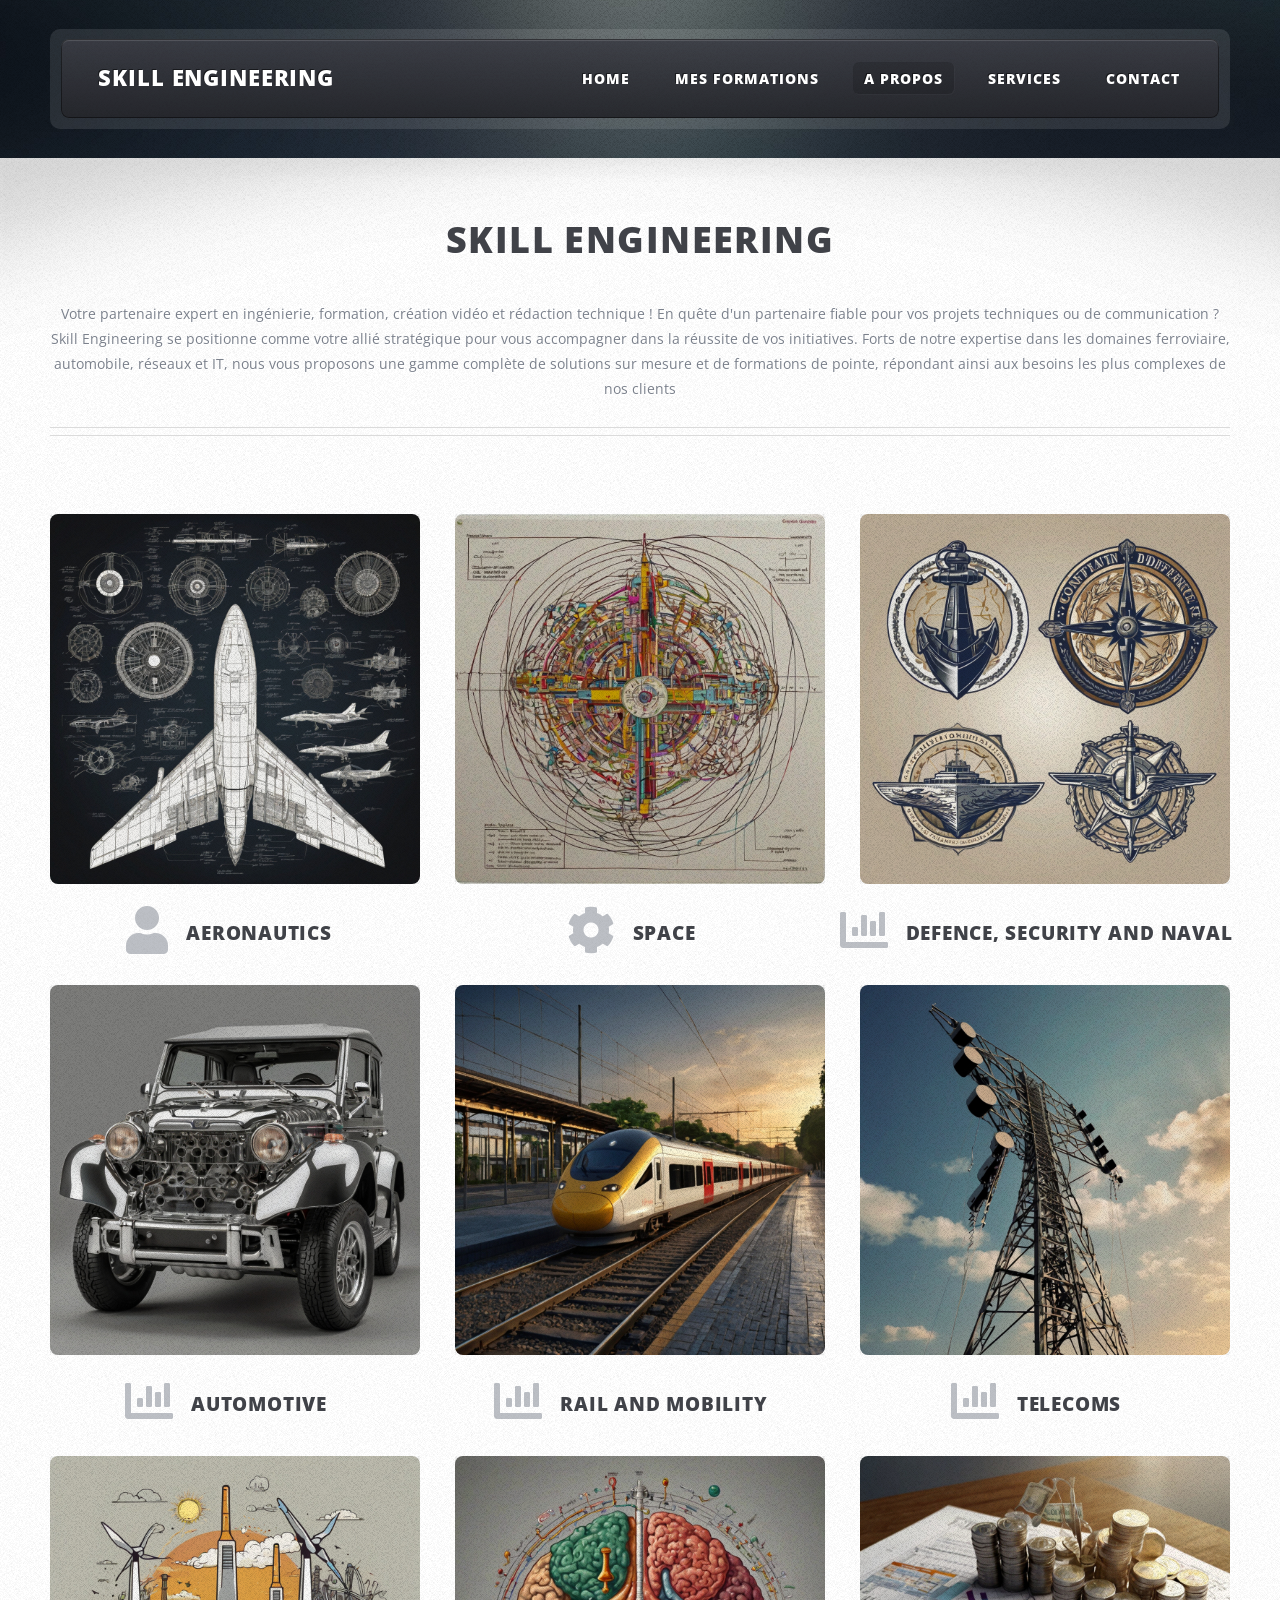
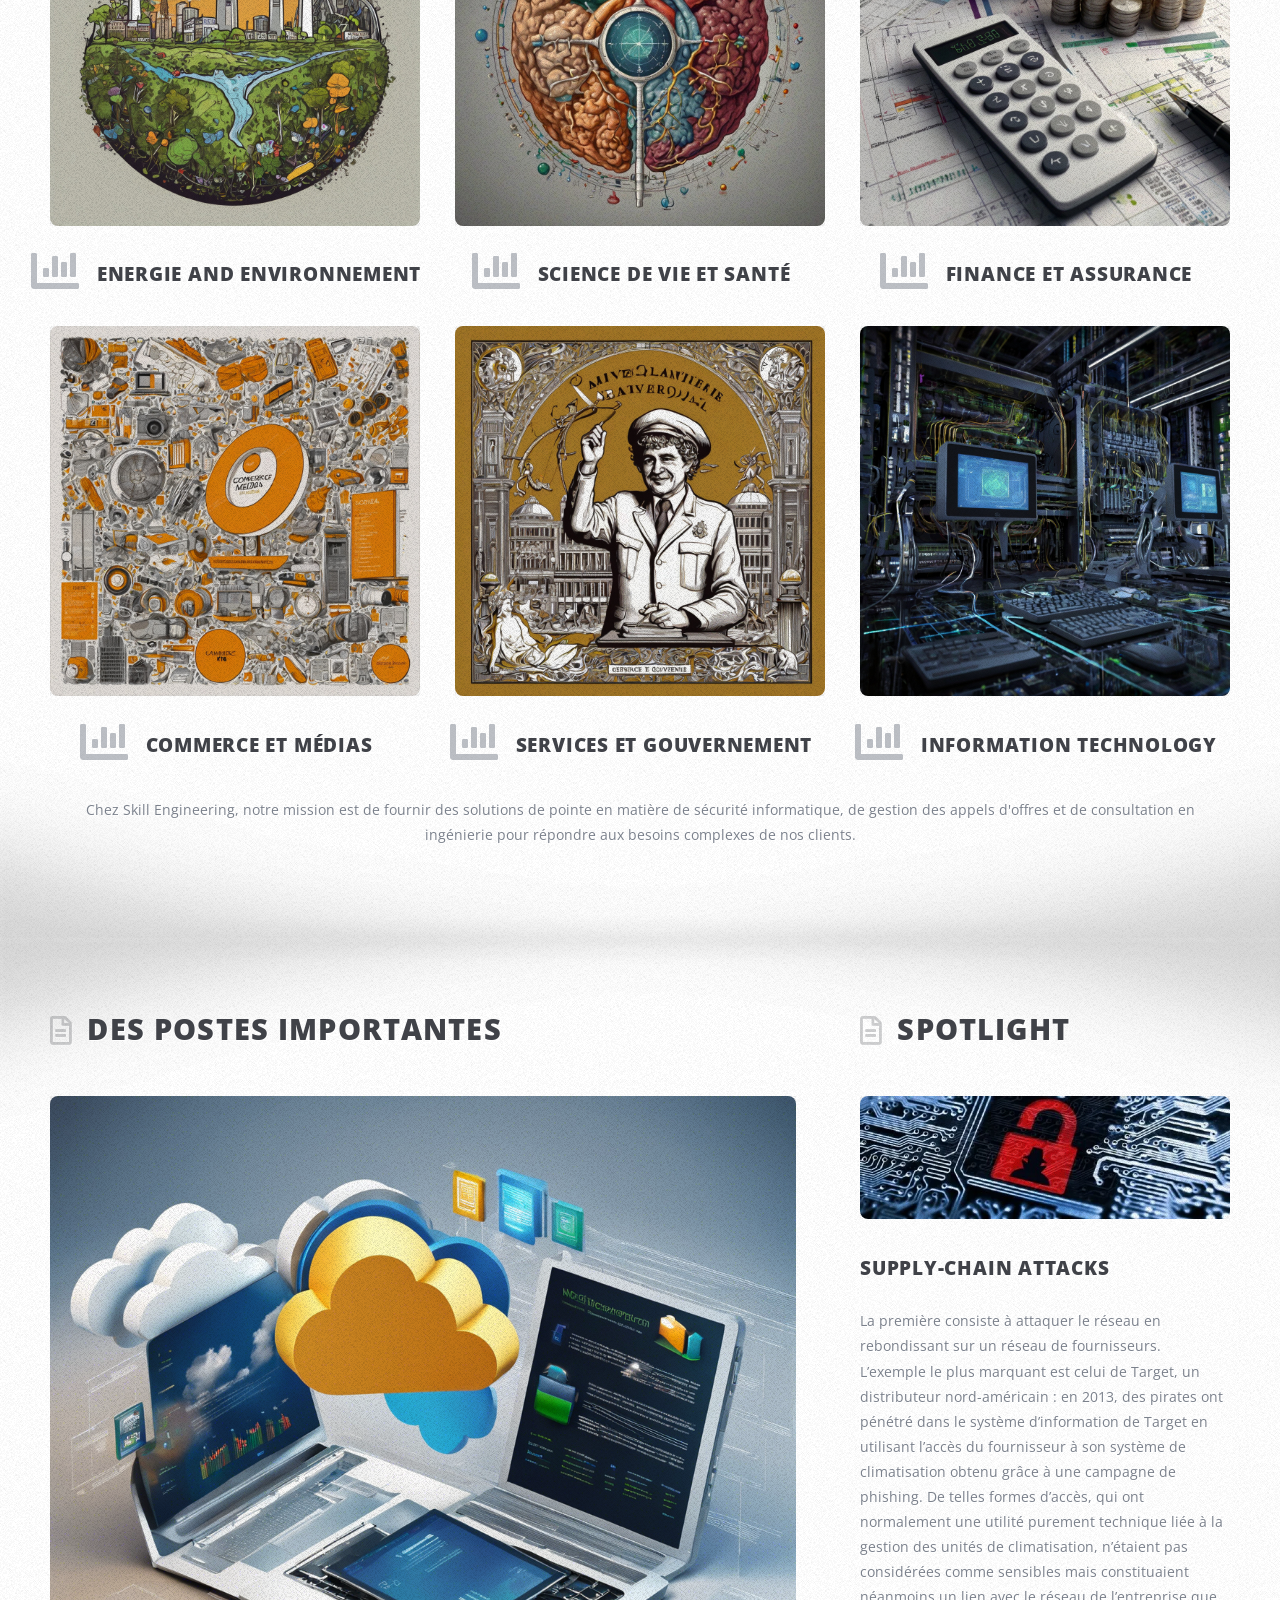
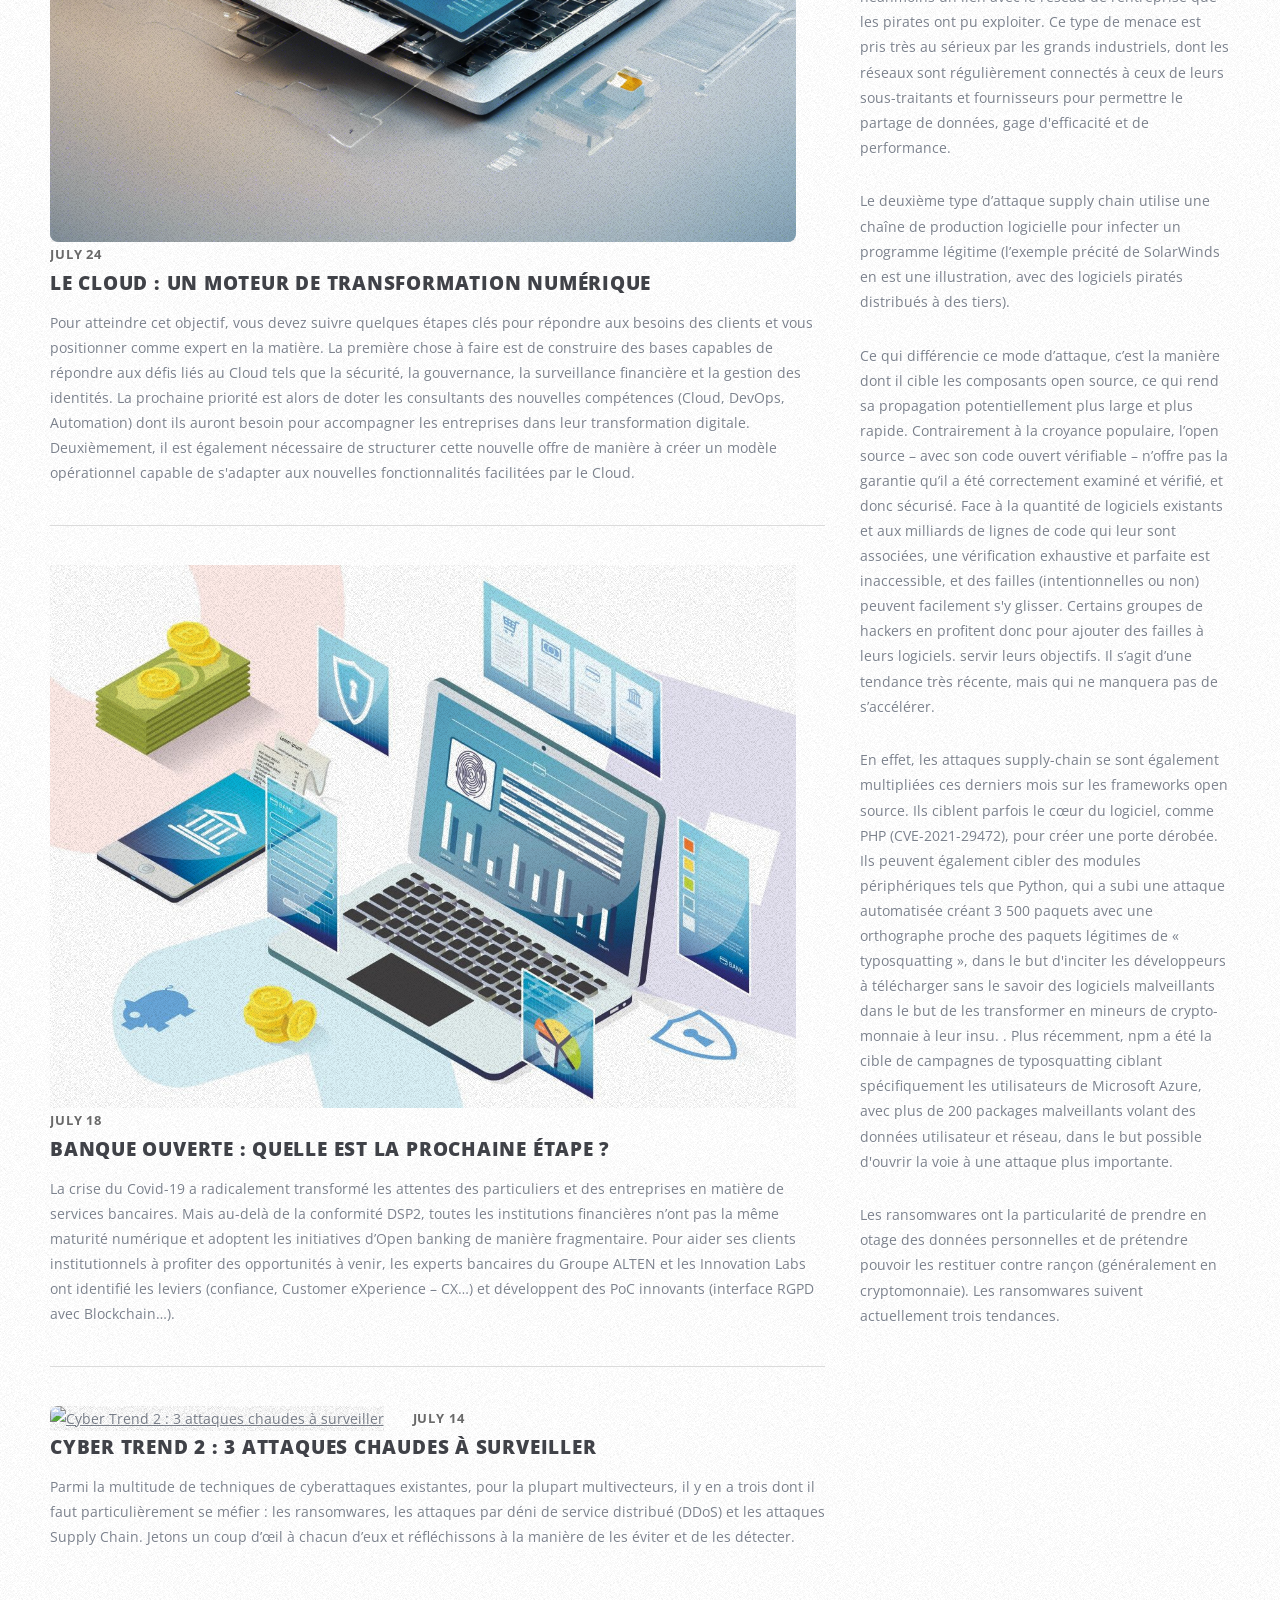
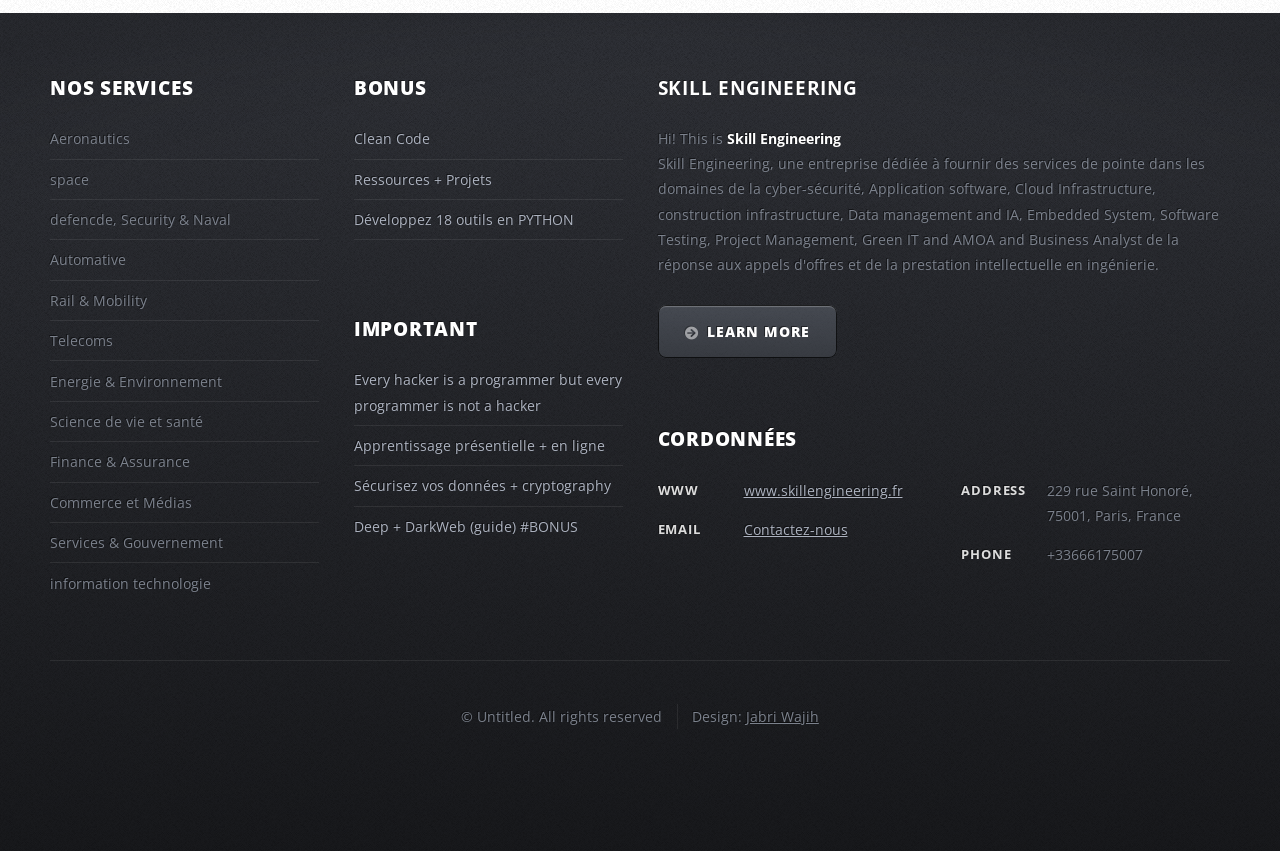
==== index.html @ 731fceb6 "first commit" ====
<!DOCTYPE HTML>
<html>
	<head>
		<title>Acceuil</title>
		<meta charset="utf-8" />
		<meta name="viewport" content="width=device-width, initial-scale=1, user-scalable=no" />
		<link rel="stylesheet" href="assets/css/main.css" />
		<link rel="shortcut icon" href="./logo.ico" type="image/x-icon">
	</head>
	<body class="left-sidebar is-preload">
		<div id="page-wrapper">

			<!-- Header Wrapper -->
				<div id="header-wrapper">
					<div class="container">

						<!-- Header -->
							<header id="header">
								<div class="inner">

									<!-- Logo -->
										<h1><a href="index.html" id="logo">Skill Engineering</a></h1>

									<!-- Nav -->
										<nav id="nav">
											<ul>
												<li><a href="index.html">Home</a></li>
												<li>
													<a href="#">Mes Formations</a>
													<ul>
														<li><a href="#">AMOA &amp; Business Analyst	</a></li>
														<li><a href="#">Application Software </a></li>
														<li><a href="#">Cloud &amp; Infrastructure </a></li>
														<li><a href="#">Cybersecurity </a></li>
														<li><a href="#">Data Management &amp; IA </a></li>
														<li><a href="#">Embedded Software </a></li>
														<li><a href="#">Environment, Health and Safety </a></li>
														<li><a href="#">Green IT</a></li>
														<li><a href="#">ManuFacturing </a></li>
														<li><a href="#">Project Management Office</a></li>
														<li><a href="#">Quality Assurance</a></li>
														<li><a href="#">Software Testing &amp; AQ</a></li>
														<li><a href="#">Systems Engineering &amp; PDM</a></li>
														<li>
															<a href="#">Programming Languages</a>
															<ul>
																<li><a href="#">C, C++, C#</a></li>
																<li><a href="#">Python</a></li>
																<li><a href="#">MERN Full Stack</a></li>
																<li><a href="#">Angular + Spring Boot</a></li>
															</ul>
														</li>
													</ul>
												</li>
												<li class="current_page_item"><a href="left-sidebar.html">A propos</a></li>
												<li><a href="right-sidebar.html">Services</a></li>
												<li><a href="no-sidebar.html">Contact</a></li>
											</ul>
										</nav>

								</div>
							</header>

					</div>
				</div>
			<!-- Main Wrapper -->
				<div id="main-wrapper">
					<div class="wrapper style1">
						<div class="inner">

							<!-- Feature 1 -->
								<section class="container box feature1">
									<div class="row">
										<div class="col-12">
											<header class="first major">
												<h2>Skill Engineering</h2>
													Votre partenaire expert en ingénierie, formation, création vidéo et rédaction technique !
													En quête d'un partenaire fiable pour vos projets techniques ou de communication ?
													Skill Engineering se positionne comme votre allié stratégique pour vous accompagner dans la réussite de vos initiatives.
													Forts de notre expertise dans les domaines ferroviaire, automobile, réseaux et IT, nous vous proposons une gamme complète de solutions sur
													mesure et de formations de pointe, répondant ainsi aux besoins les plus complexes de nos clients</p>
											</header>
										</div>
										<div class="col-4 col-12-medium">
											<section>
												<a href="#" class="image featured"><img src="images/AntiCopyright/AERONAUTICS.jpg" alt="aeronautics logo" /></a>
												<header class="second icon solid fa-user">
													<h3>aeronautics</h3>
												</header>
											</section>
										</div>
										<div class="col-4 col-12-medium">
											<section>
												<a href="#" class="image featured"><img src="images/AntiCopyright/space.jpg" alt="" /></a>
												<header class="second icon solid fa-cog">
													<h3>Space</h3>
												</header>
											</section>
										</div>
										<div class="col-4 col-12-medium">
											<section>
												<a href="#" class="image featured"><img src="images/AntiCopyright/DEFENCE_SECURITY_AND_NAVAL_3.jpg" alt="Defence, Security and Naval" /></a>
												<header class="second icon solid fa-chart-bar">
													<h3>Defence, Security and Naval</h3>
												</header>
											</section>
										</div>
										<div class="col-4 col-12-medium">
											<section>
												<a href="#" class="image featured"><img src="images/AntiCopyright/automative.jpg" alt="Automotive" /></a>
												<header class="second icon solid fa-chart-bar">
													<h3>Automotive</h3>
												</header>
											</section>
										</div>
										<div class="col-4 col-12-medium">
											<section>
												<a href="#" class="image featured"><img src="images/AntiCopyright/RAIL_AND_MOBILITY_3.jpg" alt="Rail and mobility" /></a>
												<header class="second icon solid fa-chart-bar">
													<h3>Rail and Mobility</h3>
												</header>
											</section>
										</div>
										<div class="col-4 col-12-medium">
											<section>
												<a href="#" class="image featured"><img src="images/AntiCopyright/telecoms.jpg" alt="Telecoms" /></a>
												<header class="second icon solid fa-chart-bar">
													<h3>Telecoms</h3>
												</header>
											</section>
										</div>
										<div class="col-4 col-12-medium">
											<section>
												<a href="#" class="image featured"><img src="images/AntiCopyright/ENERGIE_AND_ENVIR.jpg" alt="EnergieAndEnvironnement" /></a>
												<header class="second icon solid fa-chart-bar">
													<h3>Energie and Environnement</h3>
												</header>
											</section>
										</div>
										<div class="col-4 col-12-medium">
											<section>
												<a href="#" class="image featured"><img src="images/AntiCopyright/SCIENCE_DE_VIE_ET_3.jpg" alt="science de vie et sante " /></a>
												<header class="second icon solid fa-chart-bar">
													<h3>science de vie et santé</h3>
												</header>
											</section>
										</div>
										<div class="col-4 col-12-medium">
											<section>
												<a href="#" class="image featured"><img src="images/AntiCopyright/FINANCE_ET_ASSURANCE_3.jpg" alt="banque, finance et assurance" /></a>
												<header class="second icon solid fa-chart-bar">
													<h3>finance et assurance</h3>
												</header>
											</section>
										</div>
										<div class="col-4 col-12-medium">
											<section>
												<a href="#" class="image featured"><img src="images/AntiCopyright/COMMERCE_ET_MDIAS_3.jpg" alt="Commerce de détail, services et médias" /></a>
												<header class="second icon solid fa-chart-bar">
													<h3>Commerce et médias</h3>
												</header>
											</section>
										</div>
										<div class="col-4 col-12-medium">
											<section>
												<a href="#" class="image featured"><img src="images/AntiCopyright/SERVICES_ET_GOUVERNEMENT_2.jpg" alt="services publics et gouvernement" /></a>
												<header class="second icon solid fa-chart-bar">
													<h3>services et gouvernement</h3>
												</header>
											</section>
										</div>
										<div class="col-4 col-12-medium">
											<section>
												<a href="#" class="image featured"><img src="images/AntiCopyright/INFORMATION_TECHNOLOGY_2.jpg" alt="Information Technology" /></a>
												<header class="second icon solid fa-chart-bar">
													<h3>Information Technology</h3>
												</header>
											</section>
										</div>
										<div class="col-12">
											<p>Chez Skill Engineering, notre mission est de fournir des solutions de pointe en matière de sécurité 
											informatique, de gestion des appels d'offres et de consultation en ingénierie pour répondre aux besoins
											complexes de nos clients.</p>
										</div>
									</div>
								</section>

						</div>
					</div>						
					<div class="wrapper style3">
						<div class="inner">
							<div class="container">
								<div class="row">
									<div class="col-8 col-12-medium">

										<!-- Article list -->
											<section class="box article-list">
												<h2 class="icon fa-file-alt">DES POSTES IMPORTANTES</h2>

												<!-- Excerpt -->
													<article class="box excerpt">
														<a href="#" class="image left"><img src="images/cloudM.png" alt="The Cloud: a driver of digital transformation" /></a>
														<div>
															<header>
																<span class="date">July 24</span>
																<h3><a href="#">Le Cloud : un moteur de transformation numérique</a></h3>
															</header>
															<p>Pour atteindre cet objectif, vous devez suivre quelques étapes clés pour répondre aux besoins des clients et vous 
															positionner comme expert en la matière. La première chose à faire est de construire des bases capables de répondre 
															aux défis liés au Cloud tels que la sécurité, la gouvernance, la surveillance financière et la gestion des identités.
															La prochaine priorité est alors de doter les consultants des nouvelles compétences (Cloud, DevOps, Automation) dont 
															ils auront besoin pour accompagner les entreprises dans leur transformation digitale. Deuxièmement, il est également
															nécessaire de structurer cette nouvelle offre de manière à créer un modèle opérationnel capable de s'adapter aux 
															nouvelles fonctionnalités facilitées par le Cloud.</p>
														</div>
													</article>

												<!-- Excerpt -->
													<article class="box excerpt">
														<a href="#" class="image left"><img src="images/Bankingg.jpg" alt="Banque ouverte : quelle est la prochaine étape ?" /></a>
														<div>
															<header>
																<span class="date">July 18</span>
																<h3><a href="#">Banque ouverte : quelle est la prochaine étape ?</a></h3>
															</header>
															<p>La crise du Covid-19 a radicalement transformé les attentes des particuliers et des entreprises en matière de services bancaires. 
															Mais au-delà de la conformité DSP2, toutes les institutions financières n’ont pas la même maturité numérique et adoptent les 
															initiatives d’Open banking de manière fragmentaire. Pour aider ses clients institutionnels à profiter des opportunités à venir, 
															les experts bancaires du Groupe ALTEN et les Innovation Labs ont identifié les leviers (confiance, Customer eXperience – CX…) et
															développent des PoC innovants (interface RGPD avec Blockchain…).</p>
														</div>
													</article>

												<!-- Excerpt -->
													<article class="box excerpt">
														<a href="#" class="image left"><img src="images/Cyber Trend 2 : 3 attaques chaudes à surveiller.jpg" alt="Cyber Trend 2 : 3 attaques chaudes à surveiller" /></a>
														<div>
															<header>
																<span class="date">July 14</span>
																<h3><a href="#">Cyber Trend 2 : 3 attaques chaudes à surveiller</a></h3>
															</header>
															<p>Parmi la multitude de techniques de cyberattaques existantes, pour la plupart multivecteurs, il y en a trois dont il faut particulièrement se méfier : les 
															ransomwares, les attaques par déni de service distribué (DDoS) et les attaques Supply Chain. Jetons un coup d’œil à chacun d’eux et réfléchissons à 
															la manière de les éviter et de les détecter.</p>
														</div>
													</article>

											</section>
									</div>
									<div class="col-4 col-12-medium">

										<!-- Spotlight -->
											<section class="box spotlight">
												<h2 class="icon fa-file-alt">Spotlight</h2>
												<article>
													<a href="#" class="image featured"><img src="images/Supply-chain attacks.webp" alt="Attaques de la chaîne d'approvisionnement"></a>
													<header>
														<h3><a href="#">Supply-chain attacks</a></h3>
													</header>
													<p>La première consiste à attaquer le réseau en rebondissant sur un réseau de fournisseurs. L’exemple le plus marquant est celui de Target, 
													un distributeur nord-américain : en 2013, des pirates ont pénétré dans le système d’information de Target en utilisant l’accès du fournisseur
													à son système de climatisation obtenu grâce à une campagne de phishing. De telles formes d’accès, qui ont normalement une utilité purement technique
													liée à la gestion des unités de climatisation, n’étaient pas considérées comme sensibles mais constituaient néanmoins un lien avec le réseau de 
													l’entreprise que les pirates ont pu exploiter. Ce type de menace est pris très au sérieux par les grands industriels, dont les réseaux sont 
													régulièrement connectés à ceux de leurs sous-traitants et fournisseurs pour permettre le partage de données, gage d'efficacité et de performance.</p>
													<p>Le deuxième type d’attaque supply chain utilise une chaîne de production logicielle pour infecter un programme légitime (l’exemple précité de 
													SolarWinds en est une illustration, avec des logiciels piratés distribués à des tiers).</p>

													<p>Ce qui différencie ce mode d’attaque, c’est la manière dont il cible les composants open source, ce qui rend sa propagation potentiellement plus 
													large et plus rapide. Contrairement à la croyance populaire, l’open source – avec son code ouvert vérifiable – n’offre pas la garantie qu’il a été 
													correctement examiné et vérifié, et donc sécurisé. Face à la quantité de logiciels existants et aux milliards de lignes de code qui leur sont associées,
													une vérification exhaustive et parfaite est inaccessible, et des failles (intentionnelles ou non) peuvent facilement s'y glisser. Certains groupes de 
													hackers en profitent donc pour ajouter des failles à leurs logiciels. servir leurs objectifs. Il s’agit d’une tendance très récente, mais qui ne manquera 
													pas de s’accélérer.</p>

													<p>En effet, les attaques supply-chain se sont également multipliées ces derniers mois sur les frameworks open source. Ils ciblent parfois le cœur du 
													logiciel, comme PHP (CVE-2021-29472), pour créer une porte dérobée. Ils peuvent également cibler des modules périphériques tels que Python, qui a 
													subi une attaque automatisée créant 3 500 paquets avec une orthographe proche des paquets légitimes de « typosquatting », dans le but d'inciter les 
													développeurs à télécharger sans le savoir des logiciels malveillants dans le but de les transformer en mineurs de crypto-monnaie à leur insu. . 
													Plus récemment, npm a été la cible de campagnes de typosquatting ciblant spécifiquement les utilisateurs de Microsoft Azure, avec plus de 200 packages
													malveillants volant des données utilisateur et réseau, dans le but possible d'ouvrir la voie à une attaque plus importante.</p>

													<p>Les ransomwares ont la particularité de prendre en otage des données personnelles et de prétendre pouvoir les restituer contre rançon 
													(généralement en cryptomonnaie). Les ransomwares suivent actuellement trois tendances.</p>
												</article>
											</section>

									</div>
								</div>
							</div>
						</div>
					</div>
				</div>

			<!-- Footer Wrapper -->
			<div id="footer-wrapper">
			<footer id="footer" class="container">
				<div class="row">
					<div class="col-3 col-6-medium col-12-small">

						<!-- Links -->
							<section>
								<h2>Nos Services</h2>
								<ul class="divided">
									<li>Aeronautics</li>
									<li>space</li>
									<li>defencde, Security &amp; Naval</li>
									<li>Automative</li>
									<li>Rail &amp; Mobility</li>
									<li>Telecoms</li>
									<li>Energie &amp; Environnement</li>
									<li>Science de vie et santé </li>
									<li>Finance &amp; Assurance </li>
									<li>Commerce et Médias</li>
									<li>Services &amp; Gouvernement</li>
									<li>information technologie</li>
								</ul>
							</section>

					</div>
					<div class="col-3 col-6-medium col-12-small">

						<!-- Links -->
							<section>
								<h2>Bonus</h2>
								<ul class="divided">
									<li><a href="#">Clean Code </a></li>
									<li><a href="#">Ressources + Projets</a></li>
									<li><a href="#">Développez 18 outils en PYTHON </a></li>
									<li><a href="#"></a></li>
								</ul>
							</section>

						<!-- Links -->
							<section>
								<h2>Important </h2>
								<ul class="divided">
									<li><a href="#">Every hacker is a programmer but every programmer is not a hacker</a></li>
									<li><a href="#">Apprentissage présentielle + en ligne</a></li>
									<li><a href="#">Sécurisez vos données + cryptography</a></li>
									<li><a href="#">Deep + DarkWeb (guide) #BONUS</a></li>
								</ul>
							</section>

					</div>
					<div class="col-6 col-12-medium imp-medium">

						<!-- About -->
							<section>
								<h2><strong>Skill Engineering </strong></h2>
								<p>Hi! This is <strong>Skill Engineering</strong> <br>
									Skill Engineering, une entreprise dédiée à fournir des services de pointe dans les domaines de la cyber-sécurité, 
									Application software, Cloud Infrastructure, construction infrastructure, Data management and IA, Embedded System,
									 Software Testing, Project Management, Green IT and AMOA and Business Analyst  de la réponse aux appels d'offres et de la prestation intellectuelle en ingénierie.
								</p>
								<a href="#" class="button alt icon solid fa-arrow-circle-right">Learn More</a>
							</section>

						<!-- Contact -->
							<section>
								<h2>Cordonnées</h2>
								<div>
									<div class="row">
										<div class="col-6 col-12-small">
											<dl class="contact">
												<dt>WWW</dt>
												<dd><a href="#">www.skillengineering.fr</a></dd>
												<dt>Email</dt>
												<dd><a href="mailto:sez@skillengineering.fr">Contactez-nous</a></dd>
											</dl>
										</div>
										<div class="col-6 col-12-small">
											<dl class="contact">
												<dt>Address</dt>
												<dd>
													229 rue Saint Honoré,<br>
                                                    75001, Paris, France<br />
												</dd>
												<dt>Phone</dt>
												<dd><a href="tel:+33666175007"></a>+33666175007</dd>
											</dl>
										</div>
									</div>
								</div>
							</section>

					</div>
					<div class="col-12">
						<div id="copyright">
							<ul class="menu">
								<li>&copy; Untitled. All rights reserved</li><li>Design: <a href="https://www.linkedin.com/in/wajih-jabri-053499273/" target="_blank">Jabri Wajih</a></li>
							</ul>
						</div>
					</div>
				</div>
			</footer>
		</div>

</div>

<!-- Scripts -->
	<script src="assets/js/jquery.min.js"></script>
	<script src="assets/js/jquery.dropotron.min.js"></script>
	<script src="assets/js/browser.min.js"></script>
	<script src="assets/js/breakpoints.min.js"></script>
	<script src="assets/js/util.js"></script>
	<script src="assets/js/main.js"></script>

	</body>
</html>
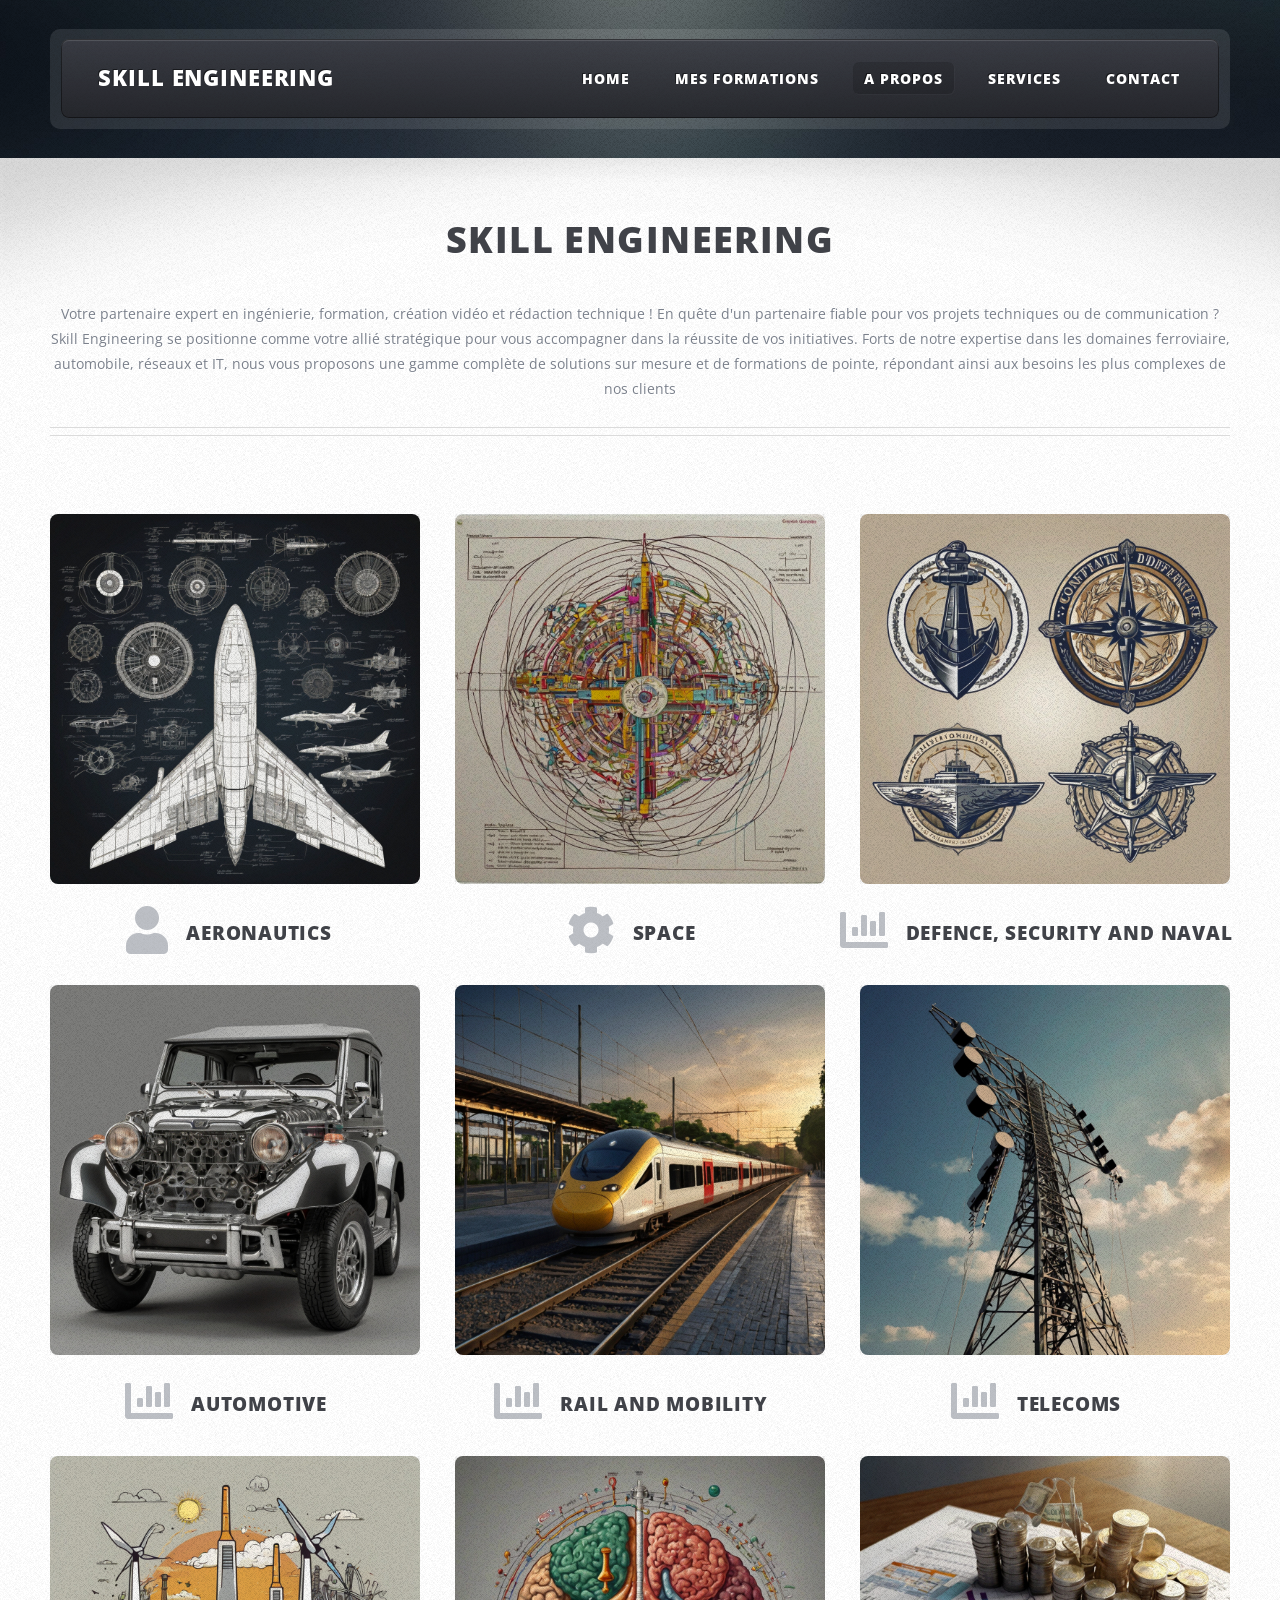
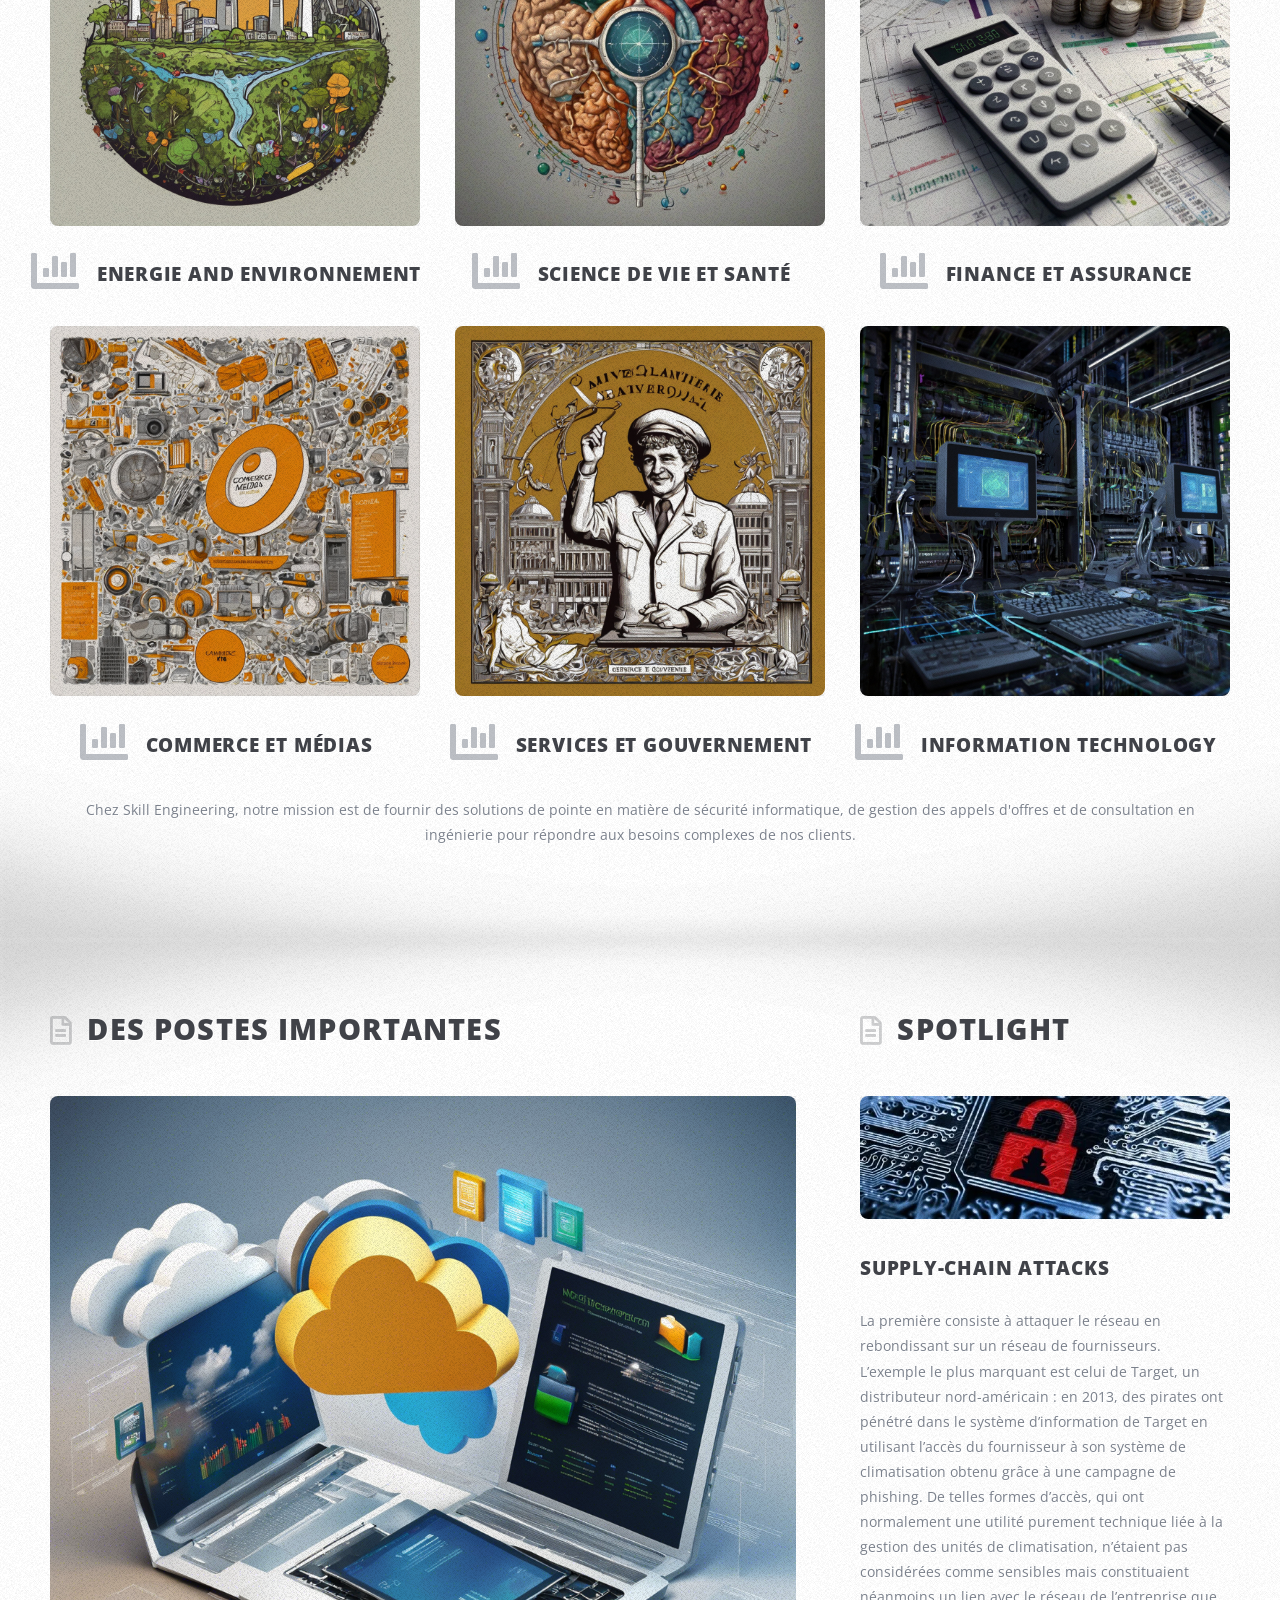
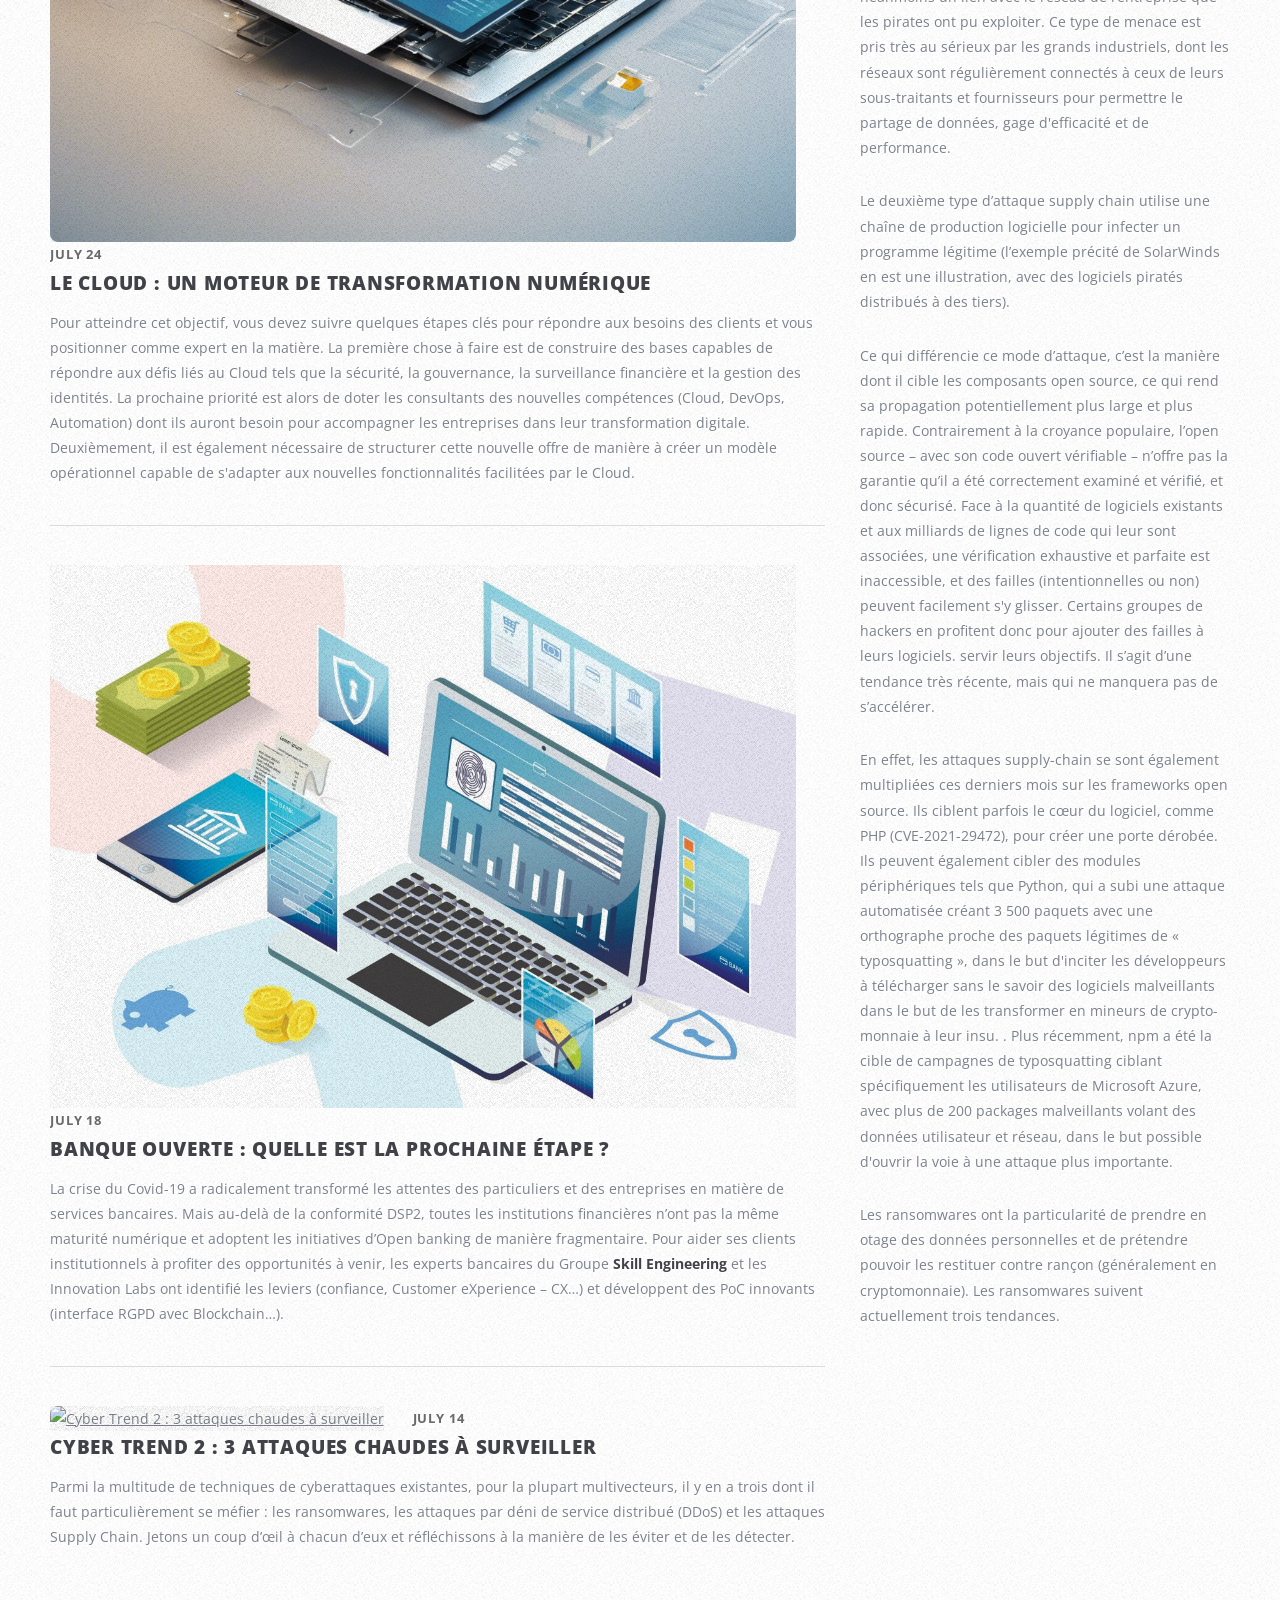
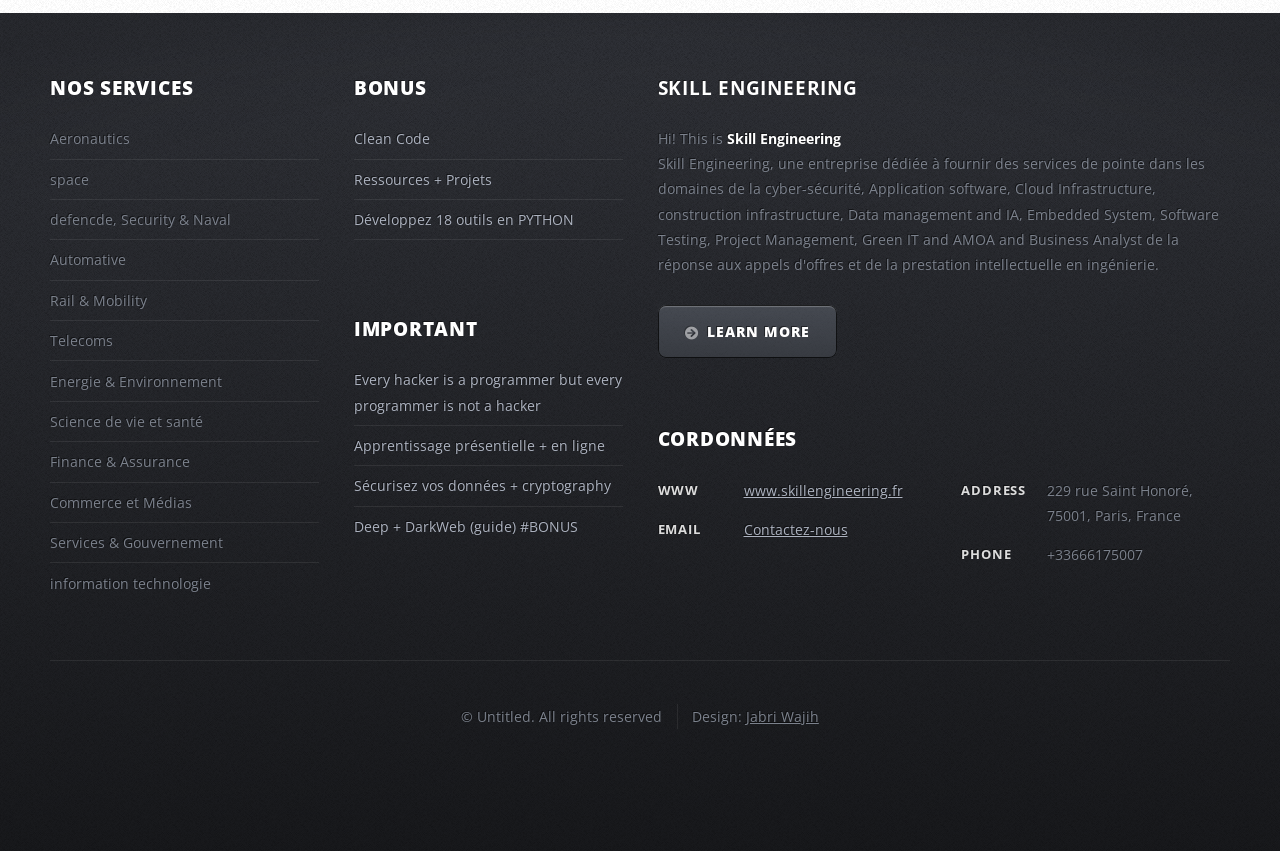
==== commit 83966ed9: "third commit" ====
--- a/index.html
+++ b/index.html
@@ -226,7 +226,7 @@
 															<p>La crise du Covid-19 a radicalement transformé les attentes des particuliers et des entreprises en matière de services bancaires. 
 															Mais au-delà de la conformité DSP2, toutes les institutions financières n’ont pas la même maturité numérique et adoptent les 
 															initiatives d’Open banking de manière fragmentaire. Pour aider ses clients institutionnels à profiter des opportunités à venir, 
-															les experts bancaires du Groupe ALTEN et les Innovation Labs ont identifié les leviers (confiance, Customer eXperience – CX…) et
+															les experts bancaires du Groupe <b>Skill Engineering</b> et les Innovation Labs ont identifié les leviers (confiance, Customer eXperience – CX…) et
 															développent des PoC innovants (interface RGPD avec Blockchain…).</p>
 														</div>
 													</article>
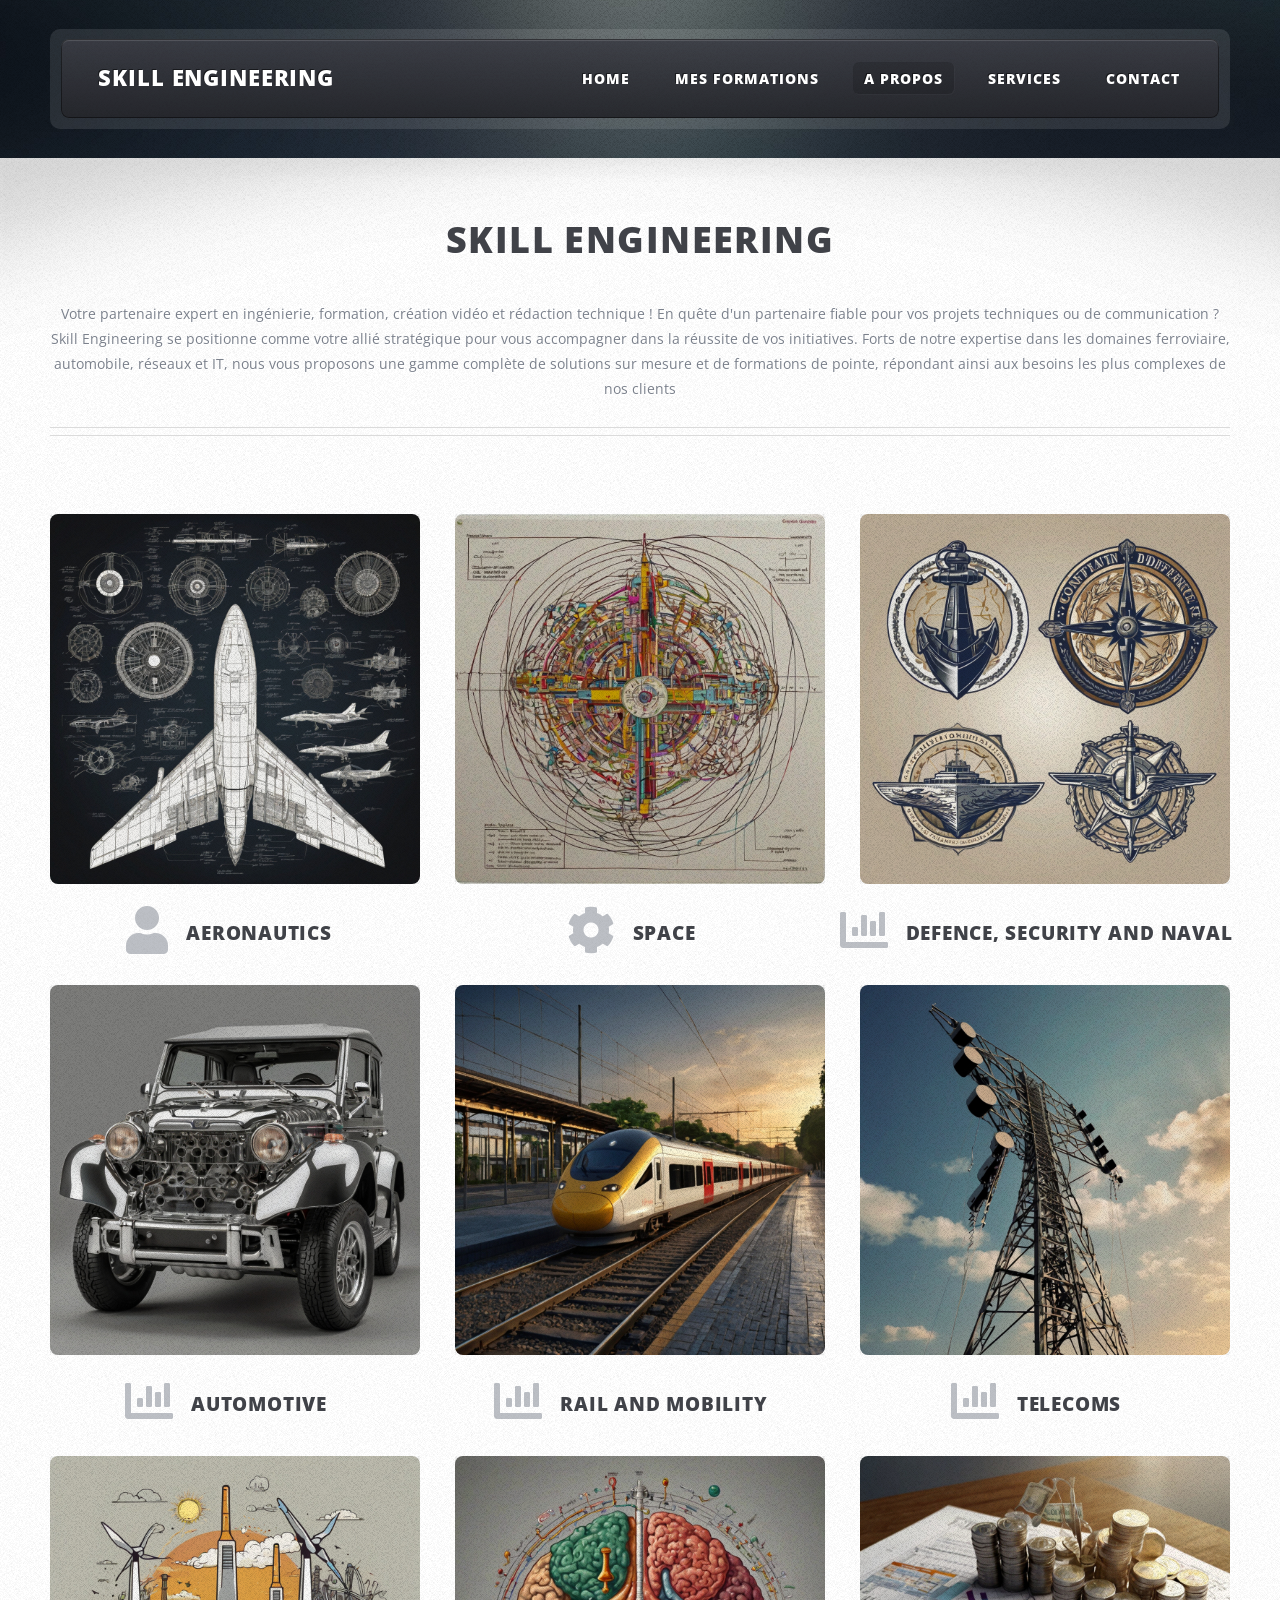
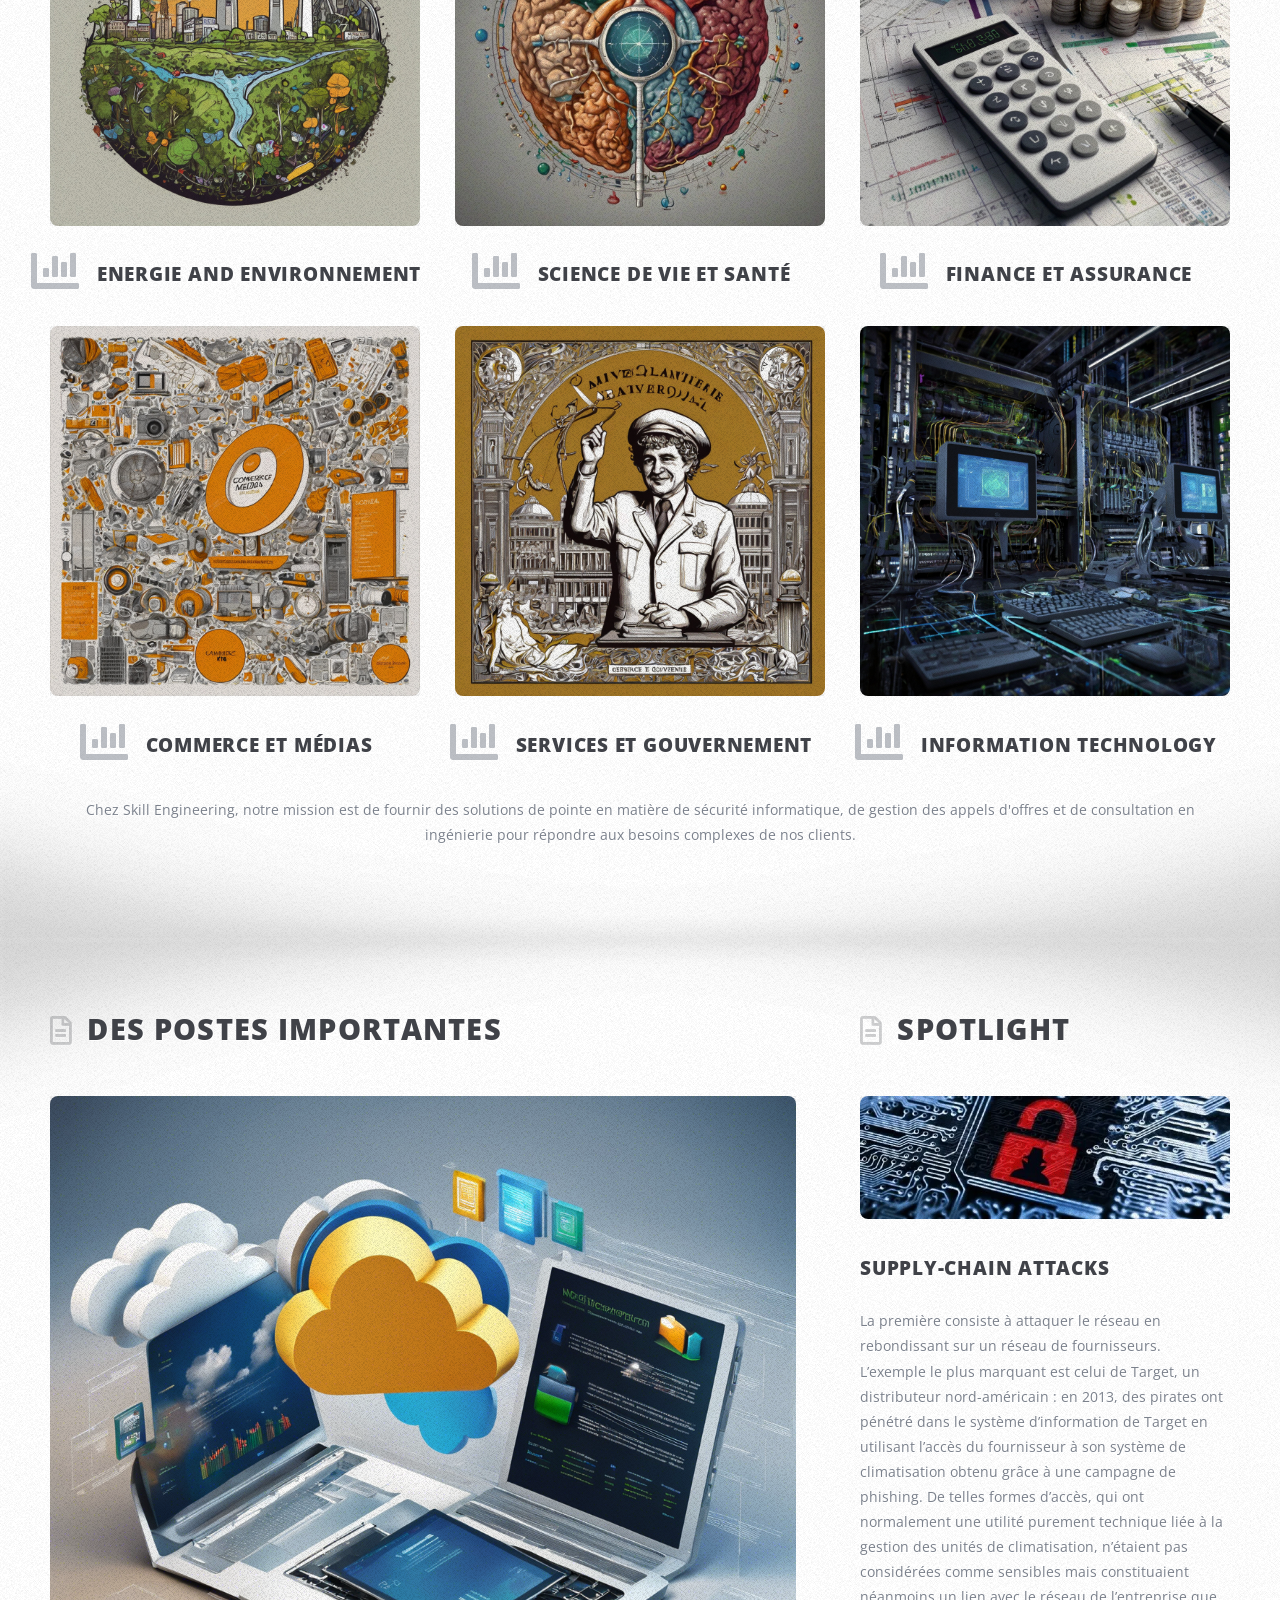
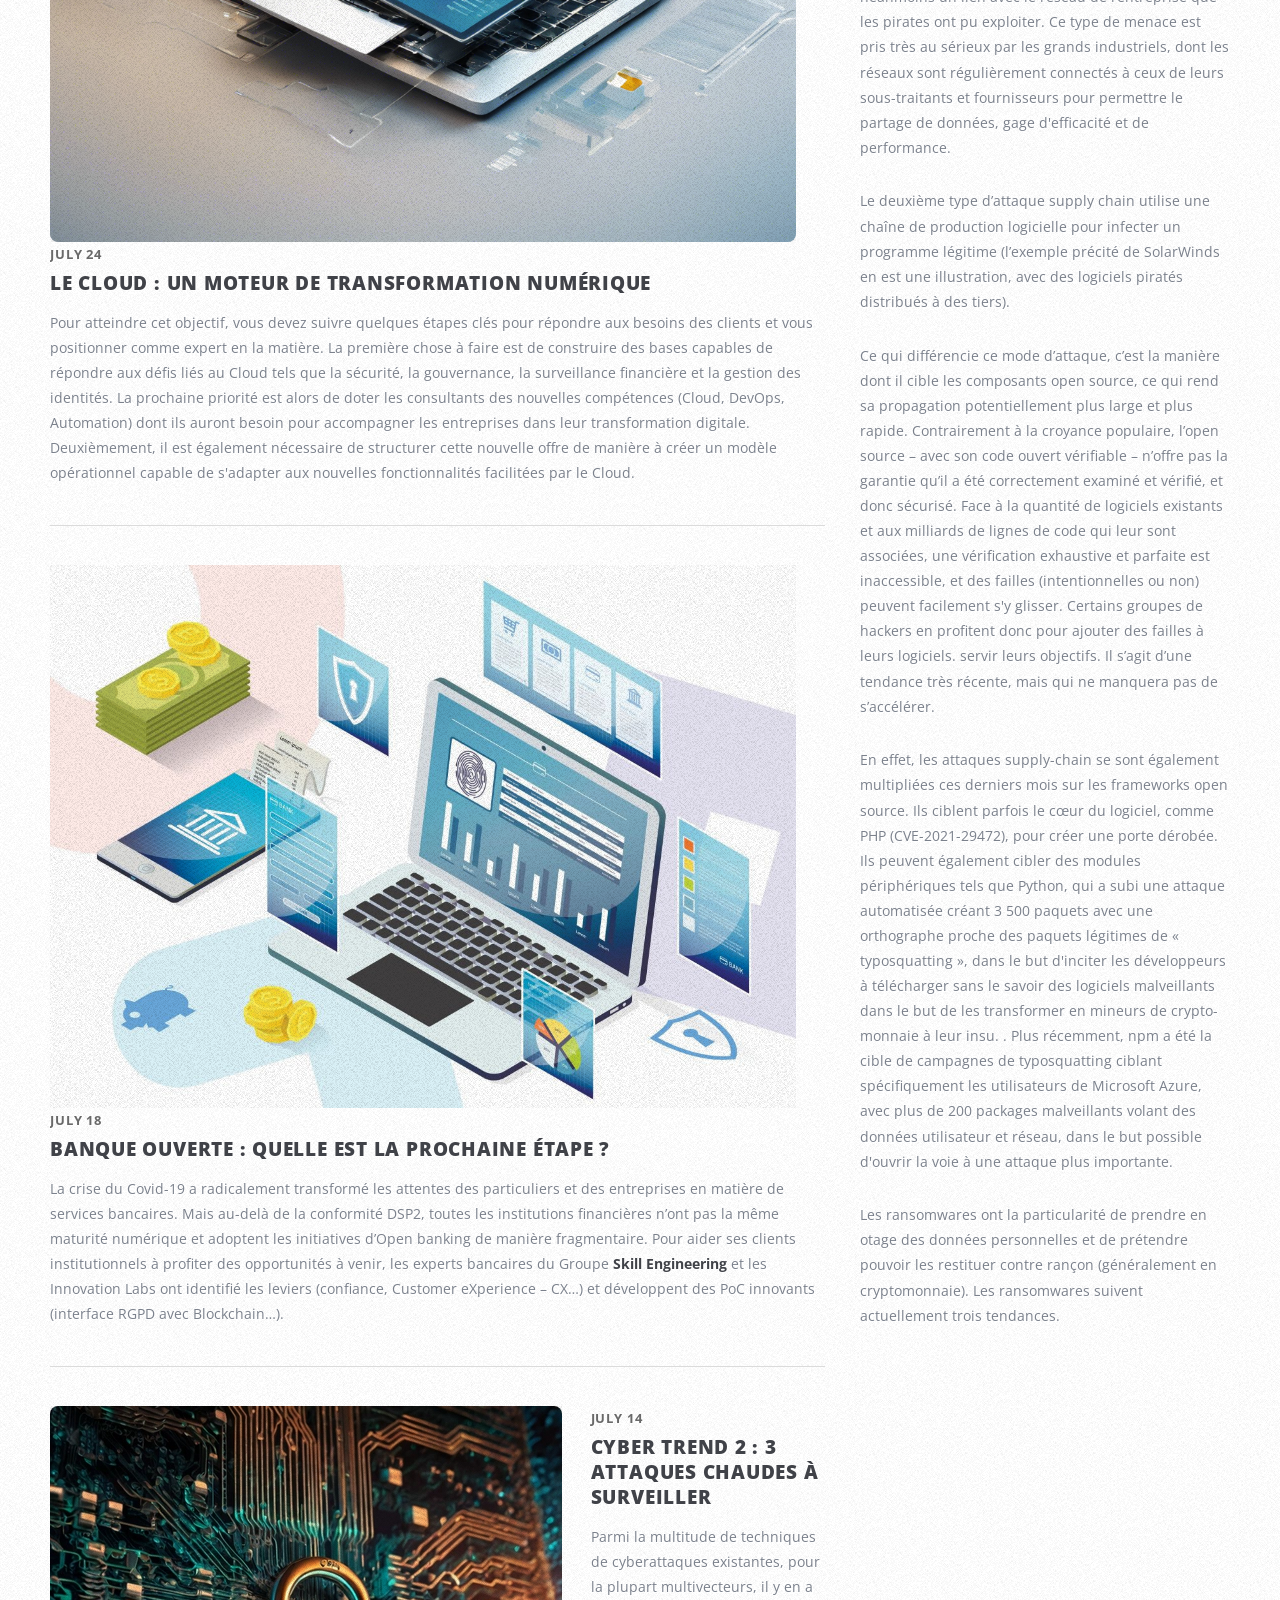
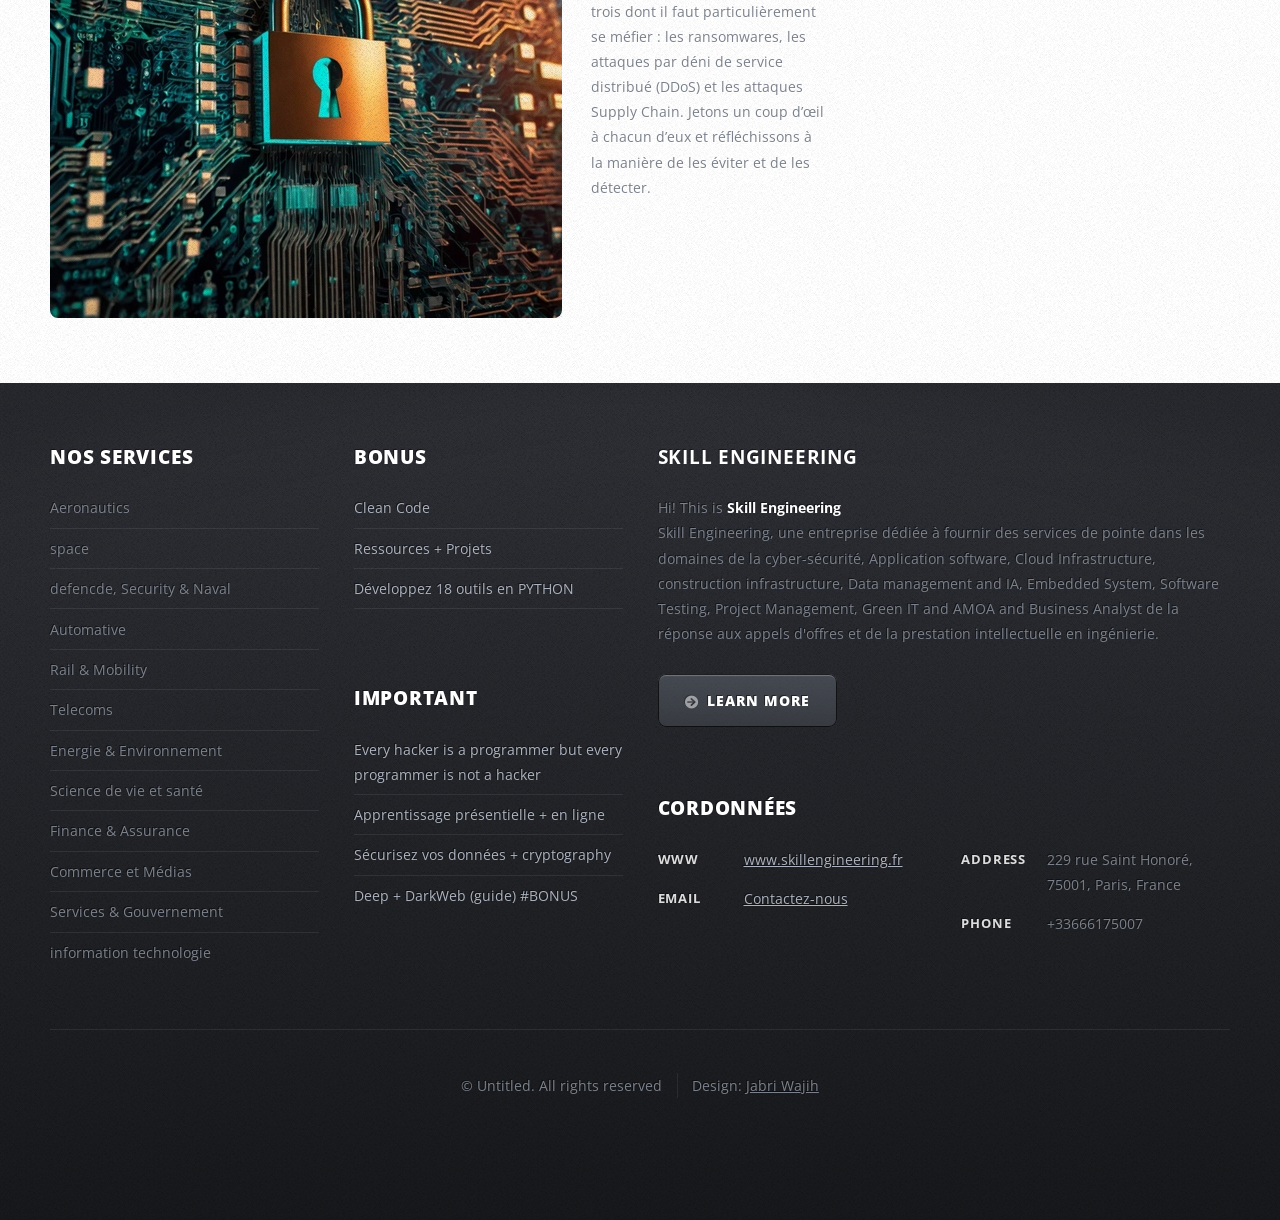
==== commit 8a38e306: "4 commit" ====
--- a/index.html
+++ b/index.html
@@ -233,7 +233,7 @@
 
 												<!-- Excerpt -->
 													<article class="box excerpt">
-														<a href="#" class="image left"><img src="images/Cyber Trend 2 : 3 attaques chaudes à surveiller.jpg" alt="Cyber Trend 2 : 3 attaques chaudes à surveiller" /></a>
+														<a href="#" class="image left"><img src="images/cybersecurity_attack_0.webp" alt="Cyber Trend 2 : 3 attaques chaudes à surveiller" /></a>
 														<div>
 															<header>
 																<span class="date">July 14</span>
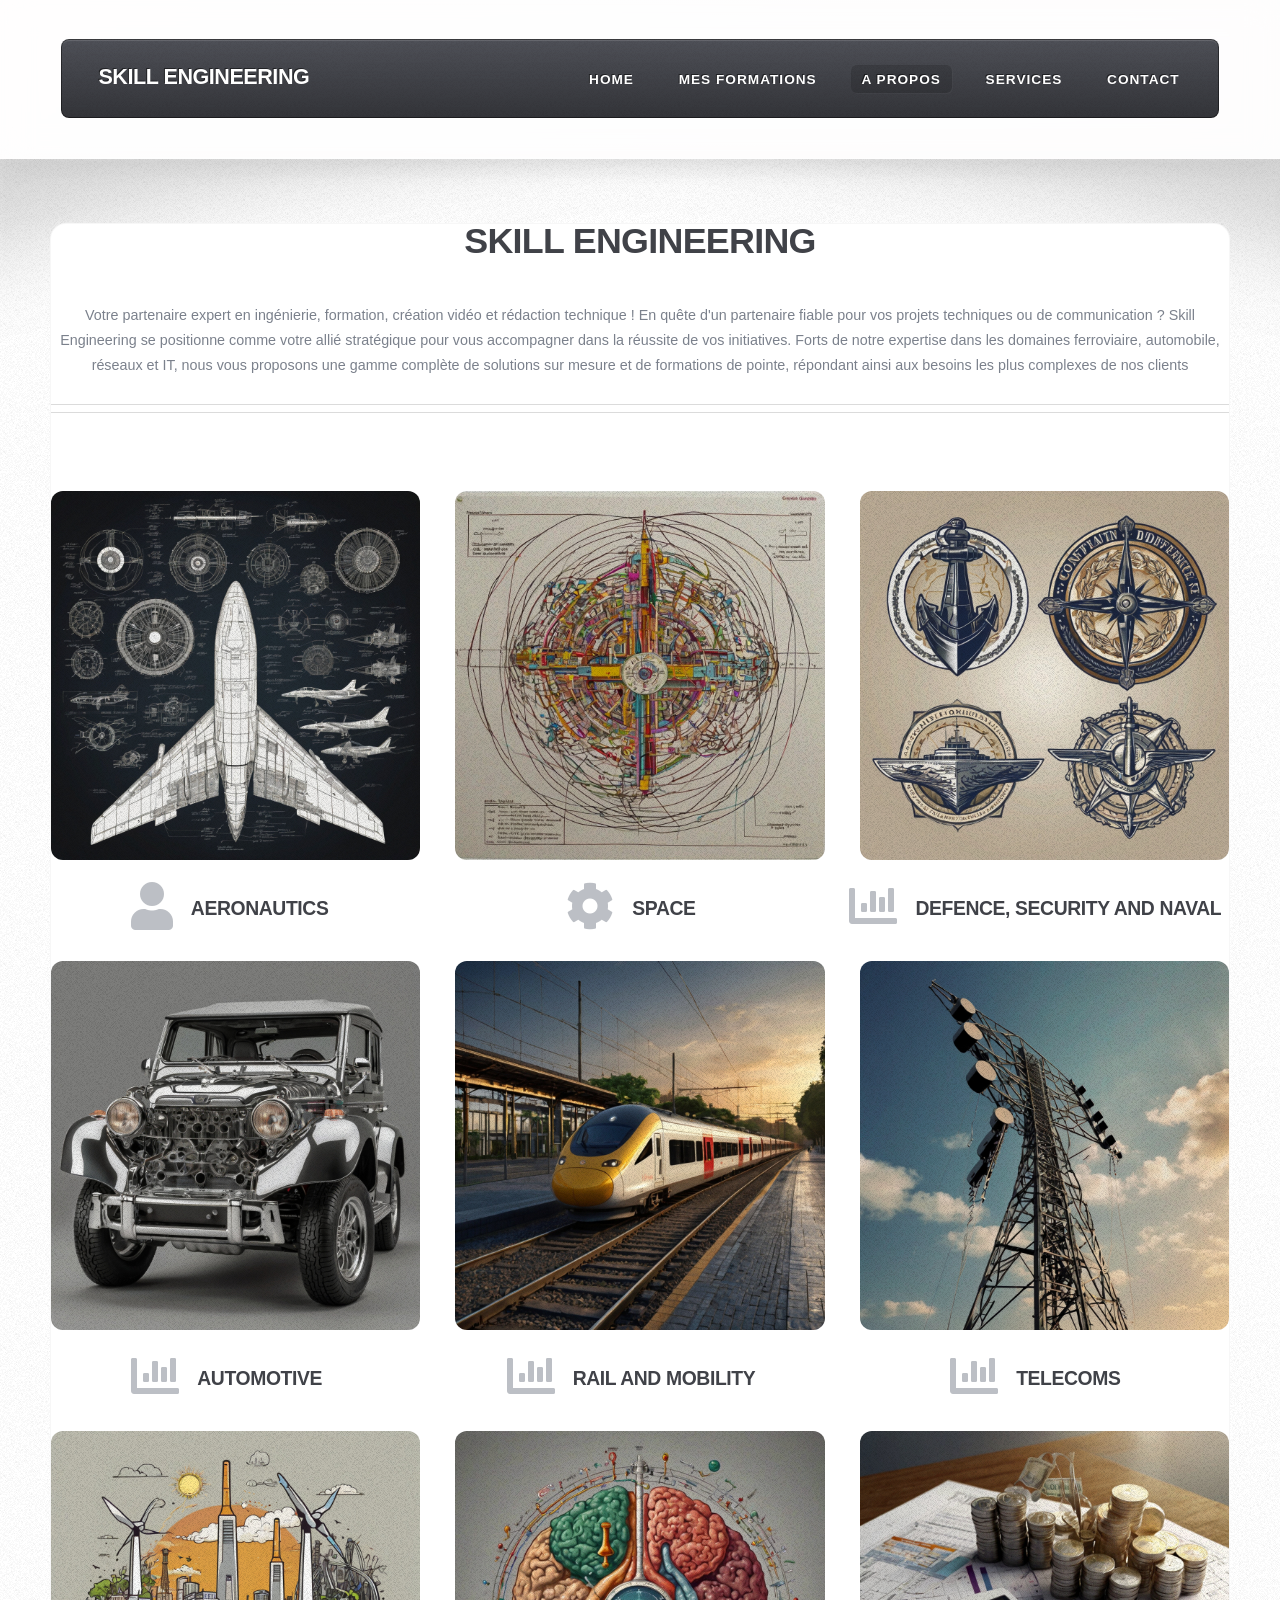
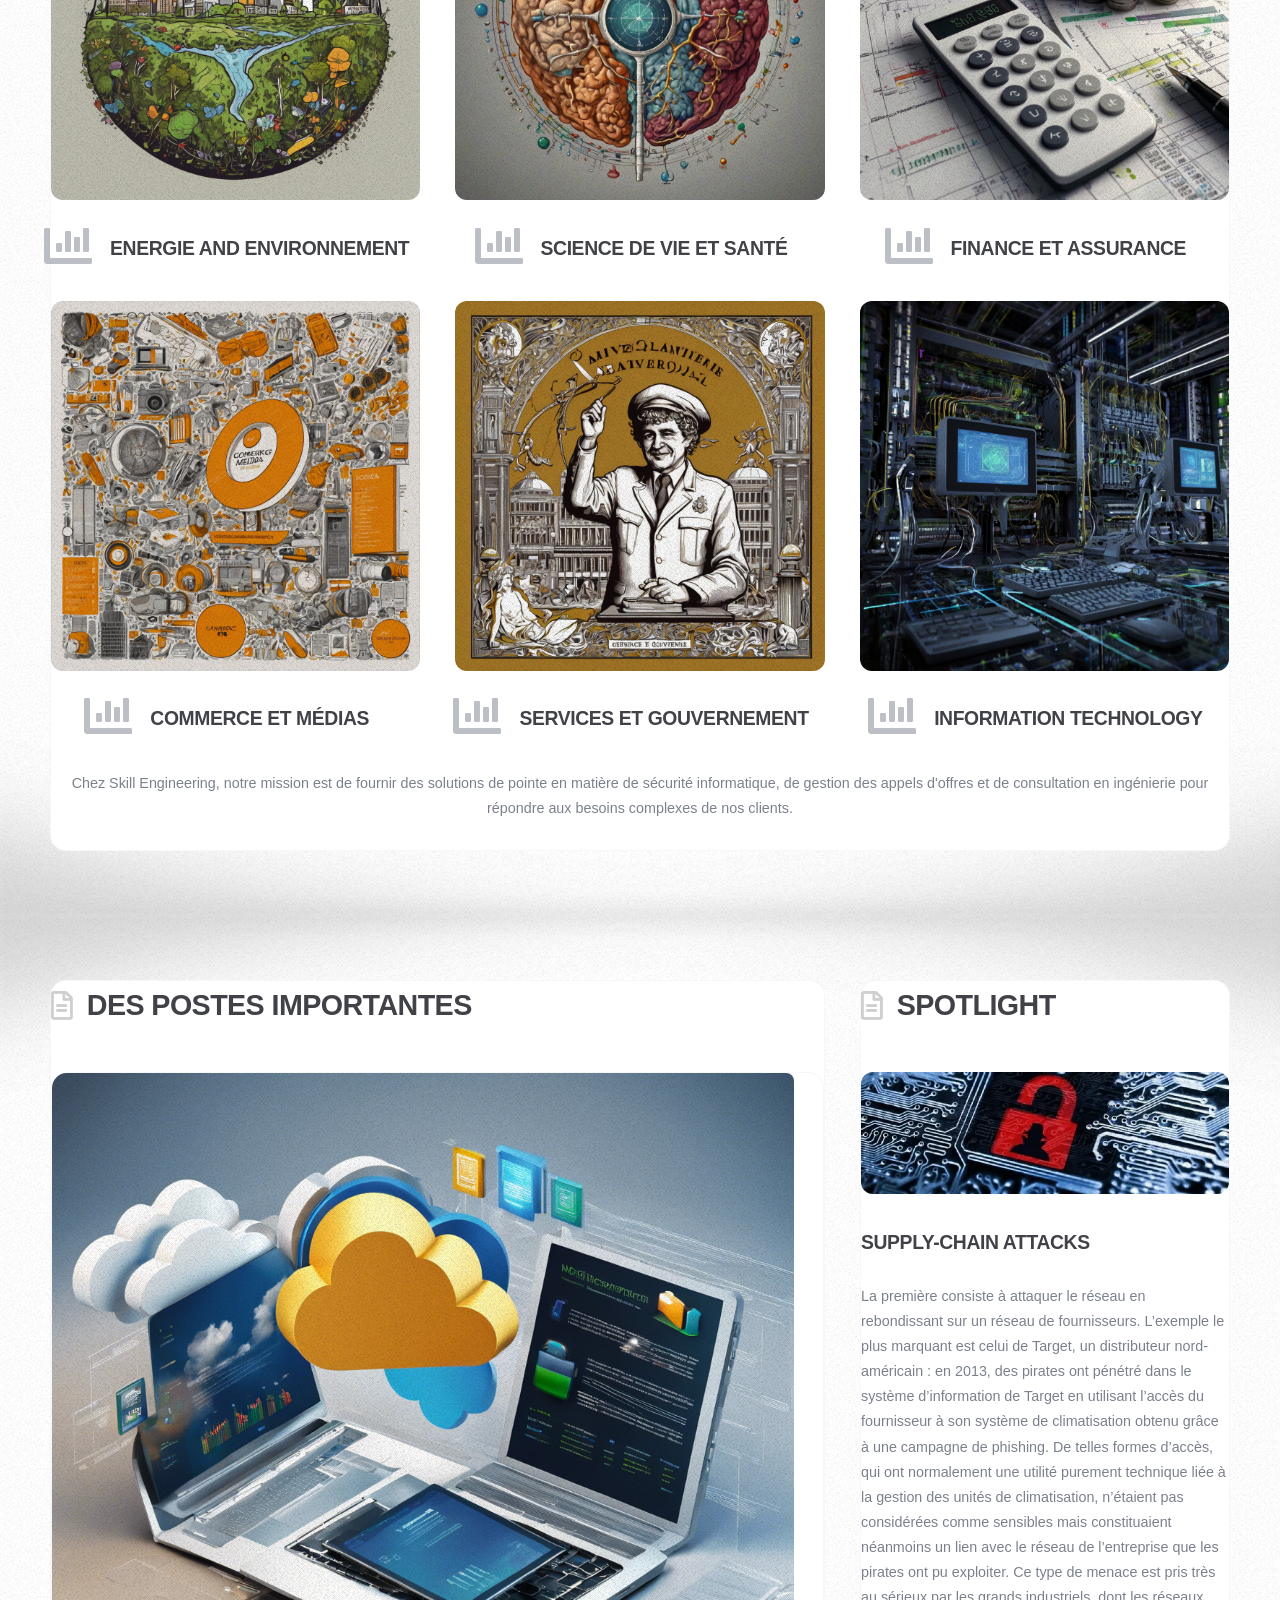
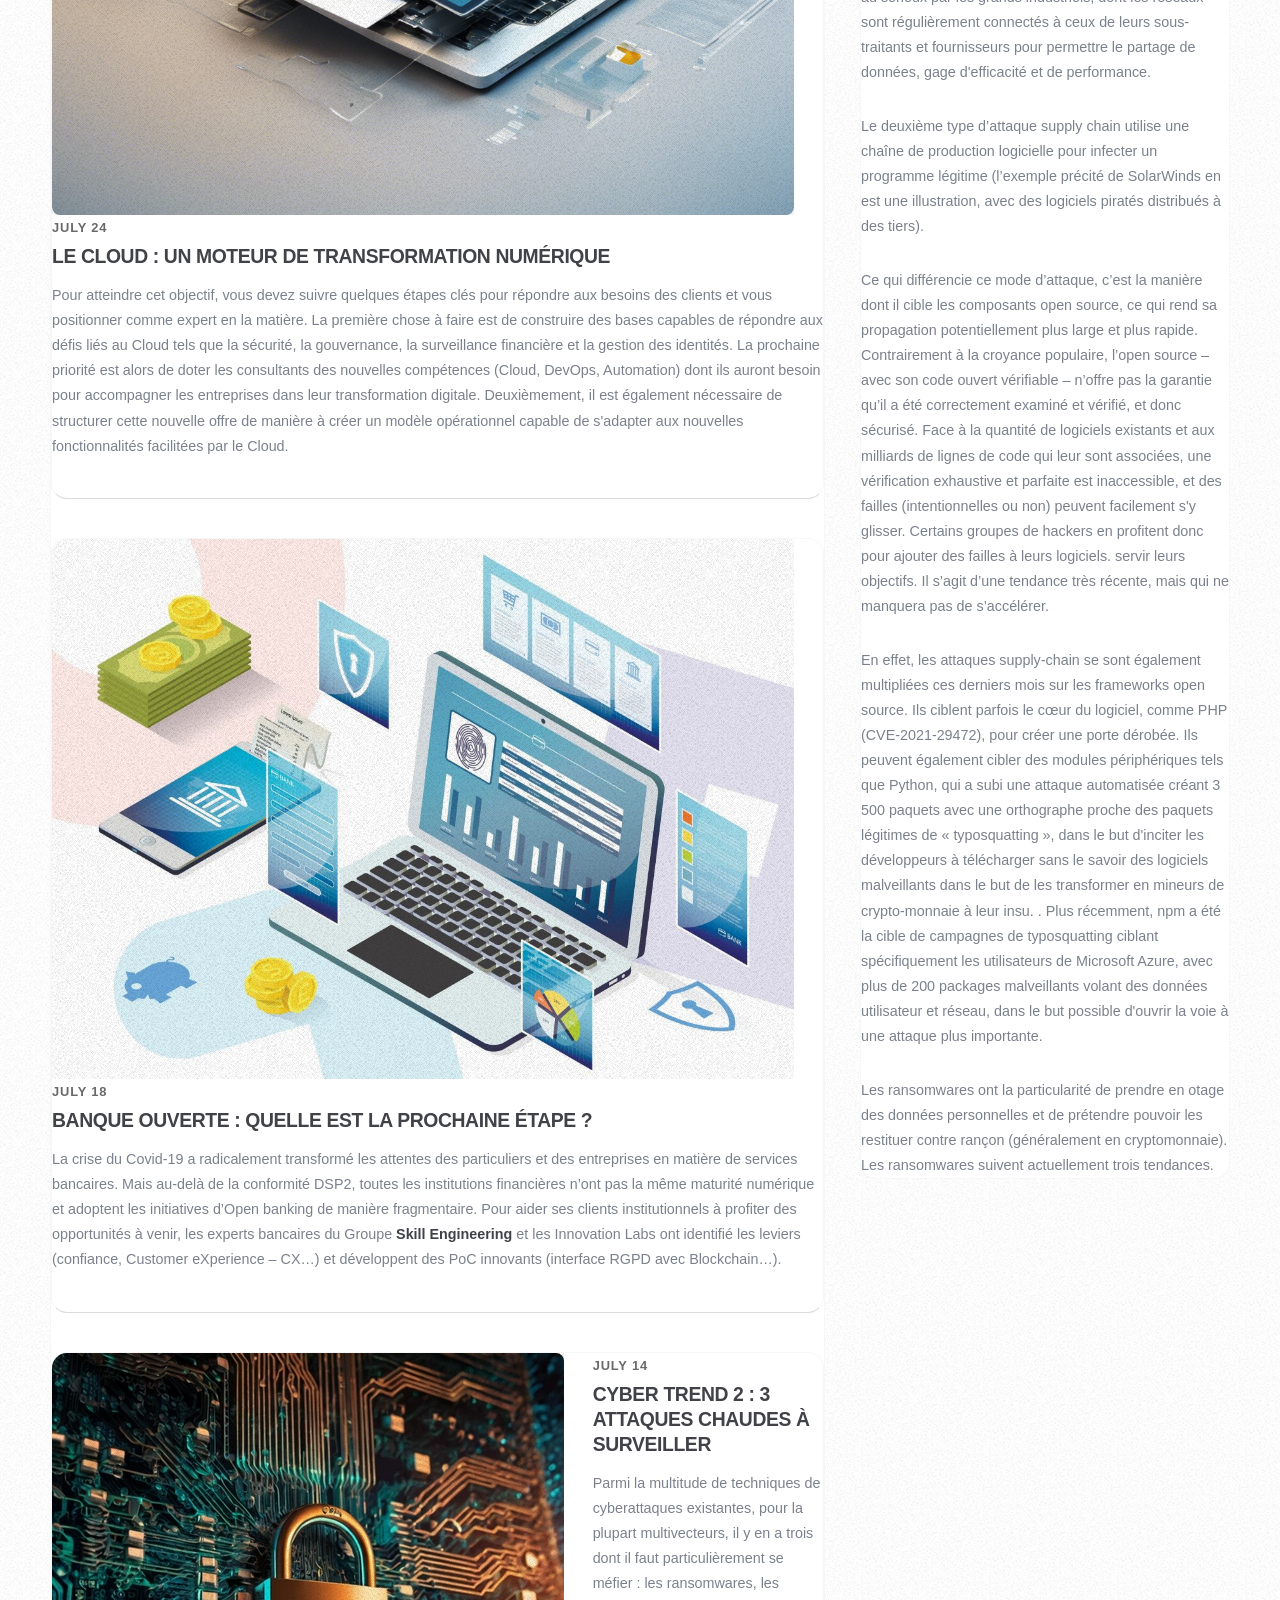
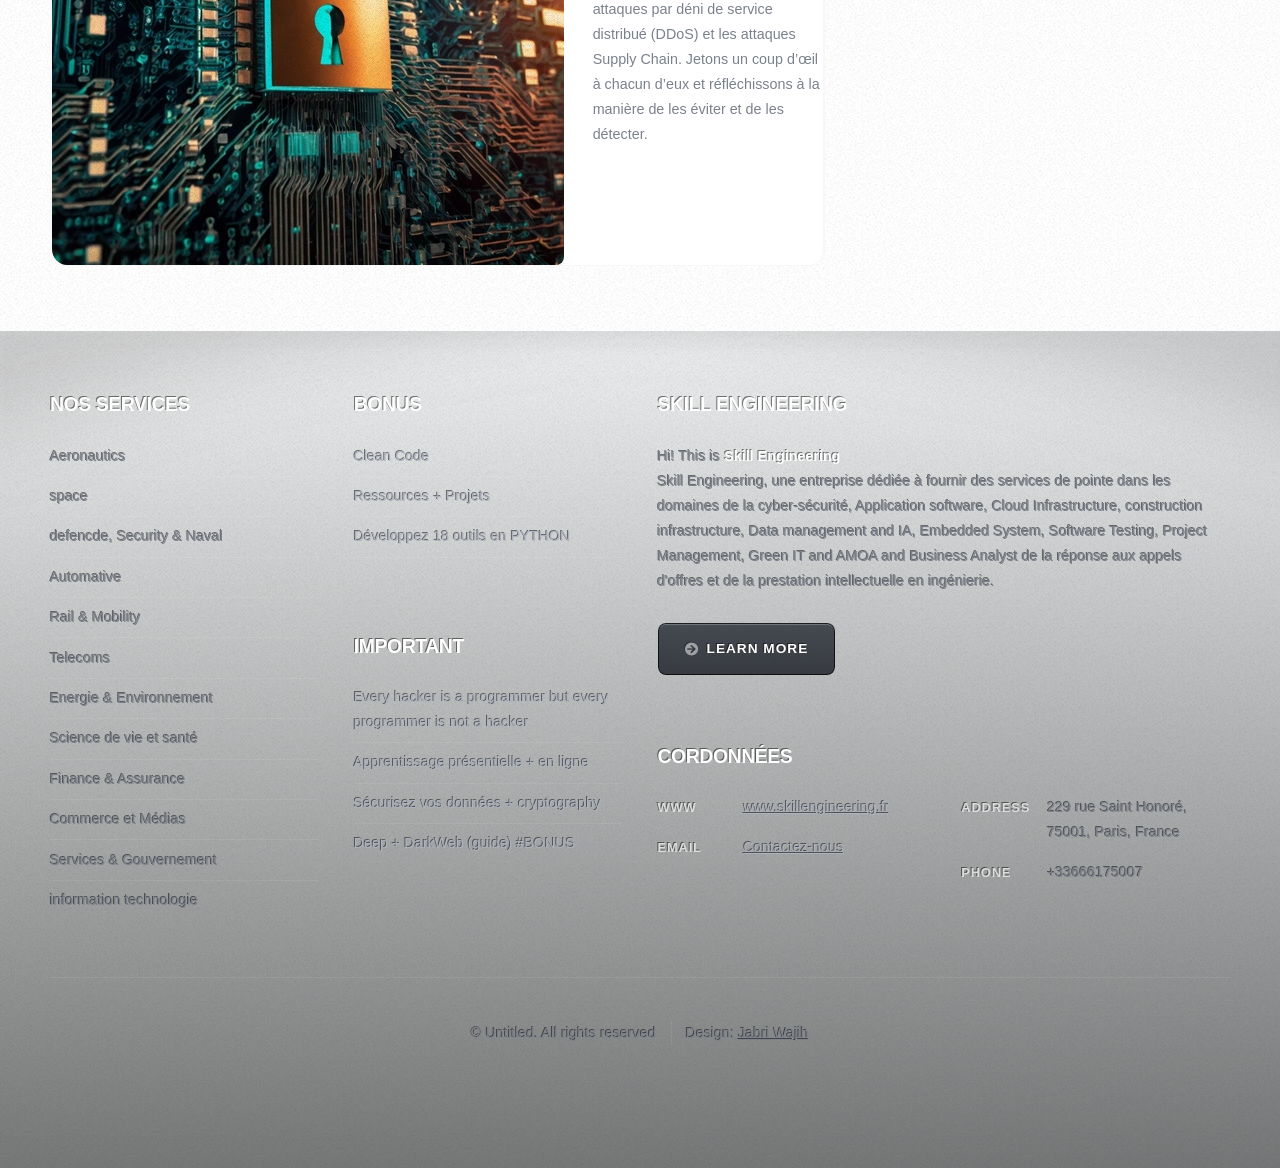
==== commit ad56460b: "5 commit" ====
--- a/index.html
+++ b/index.html
@@ -1,4 +1,10 @@
 <!DOCTYPE HTML>
+<!-- 
+  ======================================================
+  Developer: Wajih Jabri
+  Copyright (c) 2026 Skill Engineering. All rights reserved.
+  ======================================================
+-->
 <html>
 	<head>
 		<title>Acceuil</title>
@@ -52,9 +58,9 @@
 														</li>
 													</ul>
 												</li>
-												<li class="current_page_item"><a href="left-sidebar.html">A propos</a></li>
-												<li><a href="right-sidebar.html">Services</a></li>
-												<li><a href="no-sidebar.html">Contact</a></li>
+												<li class="current_page_item"><a href="a-propos.html">A propos</a></li>
+												<li><a href="services.html">Services</a></li>
+												<li><a href="contact.html">Contact</a></li>
 											</ul>
 										</nav>
 
--- a/assets/css/main.css
+++ b/assets/css/main.css
@@ -0,0 +1,2599 @@
+/*
+  ======================================================
+  Developer: Wajih Jabri
+  Copyright (c) 2026 Skill Engineering. All rights reserved.
+  ======================================================
+*/
+@import url("https://fonts.googleapis.com/css?family=Open+Sans:400,400italic,700,800");
+@import url("fontawesome-all.min.css");
+
+
+
+html, body, div, span, applet, object,
+iframe, h1, h2, h3, h4, h5, h6, p, blockquote,
+pre, a, abbr, acronym, address, big, cite,
+code, del, dfn, em, img, ins, kbd, q, s, samp,
+small, strike, strong, sub, sup, tt, var, b,
+u, i, center, dl, dt, dd, ol, ul, li, fieldset,
+form, label, legend, table, caption, tbody,
+tfoot, thead, tr, th, td, article, aside,
+canvas, details, embed, figure, figcaption,
+footer, header, hgroup, menu, nav, output, ruby,
+section, summary, time, mark, audio, video {
+	margin: 0;
+	padding: 0;
+	border: 0;
+	font-size: 100%;
+	font: inherit;
+	vertical-align: baseline;}
+
+article, aside, details, figcaption, figure,
+footer, header, hgroup, menu, nav, section {
+	display: block;}
+
+body {
+	line-height: 1;
+}
+
+ol, ul {
+	list-style: none;
+}
+
+blockquote, q {
+	quotes: none;
+}
+
+	blockquote:before, blockquote:after, q:before, q:after {
+		content: '';
+		content: none;
+	}
+
+table {
+	border-collapse: collapse;
+	border-spacing: 0;
+}
+
+body {
+	-webkit-text-size-adjust: none;
+}
+
+mark {
+	background-color: transparent;
+	color: inherit;
+}
+
+input::-moz-focus-inner {
+	border: 0;
+	padding: 0;
+}
+
+input, select, textarea {
+	-moz-appearance: none;
+	-webkit-appearance: none;
+	-ms-appearance: none;
+	appearance: none;
+}
+
+/* Basic */
+
+	html {
+		box-sizing: border-box;
+	}
+
+	*, *:before, *:after {
+		box-sizing: inherit;
+	}
+
+	@-ms-viewport {
+		width: device-width;
+	}
+
+	body {
+		background: #303238 url("images/bg01.png");
+	}
+
+		body.is-preload * {
+			-moz-transition: none !important;
+			-webkit-transition: none !important;
+			-ms-transition: none !important;
+			transition: none !important;
+			-moz-animation: none !important;
+			-webkit-animation: none !important;
+			-ms-animation: none !important;
+			animation: none !important;
+		}
+
+	body, input, select, textarea {
+		font-family: 'Open Sans', sans-serif;
+		color: #7b818c;
+		font-weight: 400;
+		font-size: 11pt;
+		line-height: 1.85em;
+	}
+
+	a {
+		color: inherit;
+		text-decoration: underline;
+	}
+
+		a:hover {
+			text-decoration: none;
+		}
+
+	h1, h2, h3, h4, h5, h6 {
+		text-transform: uppercase;
+		font-weight: 800;
+		letter-spacing: 0.04em;
+		color: #404248;
+		margin: 0 0 1em 0;
+	}
+
+	h1 a, h2 a, h3 a, h4 a, h5 a, h6 a {
+		color: inherit;
+		text-decoration: none;
+		outline: 0;
+	}
+
+	h2 {
+		font-size: 2em;
+		margin: 0 0 1.5em 0;
+		line-height: 1em;
+	}
+
+		h2.icon {
+			line-height: 48px;
+		}
+
+			h2.icon:before {
+				position: relative;
+				top: 0.05em;
+				margin-right: 0.5em;
+				opacity: 0.25;
+			}
+
+	h3 {
+		font-size: 1.35em;
+		margin-top: 2em;
+	}
+
+	b, strong {
+		color: #404248;
+		font-weight: 700;
+	}
+
+	i, em {
+		font-style: italic;
+	}
+
+	br.clear {
+		clear: both;
+	}
+
+	sub {
+		position: relative;
+		top: 0.5em;
+		font-size: 0.8em;
+	}
+
+	sup {
+		position: relative;
+		top: -0.5em;
+		font-size: 0.8em;
+	}
+
+	hr {
+		border: 0;
+		border-top: solid 1px #ddd;
+	}
+
+	blockquote {
+		border-left: solid 0.5em #ddd;
+		padding: 1em 0 1em 2em;
+		font-style: italic;
+	}
+
+	p, ul, ol, dl, table {
+		margin-bottom: 2em;
+	}
+
+	.date {
+		display: block;
+		text-transform: uppercase;
+		font-weight: 700;
+		letter-spacing: 0.065em;
+		font-size: 0.9em;
+		color: #696969;
+		margin: 0 0 0.25em 0;
+	}
+
+/* Container */
+
+	.container {
+		margin: 0 auto;
+		max-width: calc(100% - 100px);
+		width: 1200px;
+	}
+
+		@media screen and (max-width: 1280px) {
+
+			.container {
+				width: 100%;
+			}
+
+		}
+
+		@media screen and (max-width: 980px) {
+
+			.container {
+				width: 100%;
+			}
+
+		}
+
+		@media screen and (max-width: 736px) {
+
+			.container {
+				width: 100%;
+				max-width: 100%;
+			}
+
+		}
+
+/* Row */
+
+	.row {
+		display: flex;
+		flex-wrap: wrap;
+		box-sizing: border-box;
+		align-items: stretch;
+	}
+
+		.row > * {
+			box-sizing: border-box;
+		}
+
+		.row.gtr-uniform > * > :last-child {
+			margin-bottom: 0;
+		}
+
+		.row.aln-left {
+			justify-content: flex-start;
+		}
+
+		.row.aln-center {
+			justify-content: center;
+		}
+
+		.row.aln-right {
+			justify-content: flex-end;
+		}
+
+		.row.aln-top {
+			align-items: flex-start;
+		}
+
+		.row.aln-middle {
+			align-items: center;
+		}
+
+		.row.aln-bottom {
+			align-items: flex-end;
+		}
+
+		.row > .imp {
+			order: -1;
+		}
+
+		.row > .col-1 {
+			width: 8.33333%;
+		}
+
+		.row > .off-1 {
+			margin-left: 8.33333%;
+		}
+
+		.row > .col-2 {
+			width: 16.66667%;
+		}
+
+		.row > .off-2 {
+			margin-left: 16.66667%;
+		}
+
+		.row > .col-3 {
+			width: 25%;
+		}
+
+		.row > .off-3 {
+			margin-left: 25%;
+		}
+
+		.row > .col-4 {
+			width: 33.33333%;
+		}
+
+		.row > .off-4 {
+			margin-left: 33.33333%;
+		}
+
+		.row > .col-5 {
+			width: 41.66667%;
+		}
+
+		.row > .off-5 {
+			margin-left: 41.66667%;
+		}
+
+		.row > .col-6 {
+			width: 50%;
+		}
+
+		.row > .off-6 {
+			margin-left: 50%;
+		}
+
+		.row > .col-7 {
+			width: 58.33333%;
+		}
+
+		.row > .off-7 {
+			margin-left: 58.33333%;
+		}
+
+		.row > .col-8 {
+			width: 66.66667%;
+		}
+
+		.row > .off-8 {
+			margin-left: 66.66667%;
+		}
+
+		.row > .col-9 {
+			width: 75%;
+		}
+
+		.row > .off-9 {
+			margin-left: 75%;
+		}
+
+		.row > .col-10 {
+			width: 83.33333%;
+		}
+
+		.row > .off-10 {
+			margin-left: 83.33333%;
+		}
+
+		.row > .col-11 {
+			width: 91.66667%;
+		}
+
+		.row > .off-11 {
+			margin-left: 91.66667%;
+		}
+
+		.row > .col-12 {
+			width: 100%;
+		}
+
+		.row > .off-12 {
+			margin-left: 100%;
+		}
+
+		.row.gtr-0 {
+			margin-top: 0px;
+			margin-left: 0px;
+		}
+
+			.row.gtr-0 > * {
+				padding: 0px 0 0 0px;
+			}
+
+			.row.gtr-0.gtr-uniform {
+				margin-top: 0px;
+			}
+
+				.row.gtr-0.gtr-uniform > * {
+					padding-top: 0px;
+				}
+
+		.row.gtr-25 {
+			margin-top: -12.5px;
+			margin-left: -12.5px;
+		}
+
+			.row.gtr-25 > * {
+				padding: 12.5px 0 0 12.5px;
+			}
+
+			.row.gtr-25.gtr-uniform {
+				margin-top: -12.5px;
+			}
+
+				.row.gtr-25.gtr-uniform > * {
+					padding-top: 12.5px;
+				}
+
+		.row.gtr-50 {
+			margin-top: -25px;
+			margin-left: -25px;
+		}
+
+			.row.gtr-50 > * {
+				padding: 25px 0 0 25px;
+			}
+
+			.row.gtr-50.gtr-uniform {
+				margin-top: -25px;
+			}
+
+				.row.gtr-50.gtr-uniform > * {
+					padding-top: 25px;
+				}
+
+		.row {
+			margin-top: -50px;
+			margin-left: -50px;
+		}
+
+			.row > * {
+				padding: 50px 0 0 50px;
+			}
+
+			.row.gtr-uniform {
+				margin-top: -50px;
+			}
+
+				.row.gtr-uniform > * {
+					padding-top: 50px;
+				}
+
+		.row.gtr-150 {
+			margin-top: -75px;
+			margin-left: -75px;
+		}
+
+			.row.gtr-150 > * {
+				padding: 75px 0 0 75px;
+			}
+
+			.row.gtr-150.gtr-uniform {
+				margin-top: -75px;
+			}
+
+				.row.gtr-150.gtr-uniform > * {
+					padding-top: 75px;
+				}
+
+		.row.gtr-200 {
+			margin-top: -100px;
+			margin-left: -100px;
+		}
+
+			.row.gtr-200 > * {
+				padding: 100px 0 0 100px;
+			}
+
+			.row.gtr-200.gtr-uniform {
+				margin-top: -100px;
+			}
+
+				.row.gtr-200.gtr-uniform > * {
+					padding-top: 100px;
+				}
+
+		@media screen and (max-width: 1280px) {
+
+			.row {
+				display: flex;
+				flex-wrap: wrap;
+				box-sizing: border-box;
+				align-items: stretch;
+			}
+
+				.row > * {
+					box-sizing: border-box;
+				}
+
+				.row.gtr-uniform > * > :last-child {
+					margin-bottom: 0;
+				}
+
+				.row.aln-left {
+					justify-content: flex-start;
+				}
+
+				.row.aln-center {
+					justify-content: center;
+				}
+
+				.row.aln-right {
+					justify-content: flex-end;
+				}
+
+				.row.aln-top {
+					align-items: flex-start;
+				}
+
+				.row.aln-middle {
+					align-items: center;
+				}
+
+				.row.aln-bottom {
+					align-items: flex-end;
+				}
+
+				.row > .imp-large {
+					order: -1;
+				}
+
+				.row > .col-1-large {
+					width: 8.33333%;
+				}
+
+				.row > .off-1-large {
+					margin-left: 8.33333%;
+				}
+
+				.row > .col-2-large {
+					width: 16.66667%;
+				}
+
+				.row > .off-2-large {
+					margin-left: 16.66667%;
+				}
+
+				.row > .col-3-large {
+					width: 25%;
+				}
+
+				.row > .off-3-large {
+					margin-left: 25%;
+				}
+
+				.row > .col-4-large {
+					width: 33.33333%;
+				}
+
+				.row > .off-4-large {
+					margin-left: 33.33333%;
+				}
+
+				.row > .col-5-large {
+					width: 41.66667%;
+				}
+
+				.row > .off-5-large {
+					margin-left: 41.66667%;
+				}
+
+				.row > .col-6-large {
+					width: 50%;
+				}
+
+				.row > .off-6-large {
+					margin-left: 50%;
+				}
+
+				.row > .col-7-large {
+					width: 58.33333%;
+				}
+
+				.row > .off-7-large {
+					margin-left: 58.33333%;
+				}
+
+				.row > .col-8-large {
+					width: 66.66667%;
+				}
+
+				.row > .off-8-large {
+					margin-left: 66.66667%;
+				}
+
+				.row > .col-9-large {
+					width: 75%;
+				}
+
+				.row > .off-9-large {
+					margin-left: 75%;
+				}
+
+				.row > .col-10-large {
+					width: 83.33333%;
+				}
+
+				.row > .off-10-large {
+					margin-left: 83.33333%;
+				}
+
+				.row > .col-11-large {
+					width: 91.66667%;
+				}
+
+				.row > .off-11-large {
+					margin-left: 91.66667%;
+				}
+
+				.row > .col-12-large {
+					width: 100%;
+				}
+
+				.row > .off-12-large {
+					margin-left: 100%;
+				}
+
+				.row.gtr-0 {
+					margin-top: 0px;
+					margin-left: 0px;
+				}
+
+					.row.gtr-0 > * {
+						padding: 0px 0 0 0px;
+					}
+
+					.row.gtr-0.gtr-uniform {
+						margin-top: 0px;
+					}
+
+						.row.gtr-0.gtr-uniform > * {
+							padding-top: 0px;
+						}
+
+				.row.gtr-25 {
+					margin-top: -8.75px;
+					margin-left: -8.75px;
+				}
+
+					.row.gtr-25 > * {
+						padding: 8.75px 0 0 8.75px;
+					}
+
+					.row.gtr-25.gtr-uniform {
+						margin-top: -8.75px;
+					}
+
+						.row.gtr-25.gtr-uniform > * {
+							padding-top: 8.75px;
+						}
+
+				.row.gtr-50 {
+					margin-top: -17.5px;
+					margin-left: -17.5px;
+				}
+
+					.row.gtr-50 > * {
+						padding: 17.5px 0 0 17.5px;
+					}
+
+					.row.gtr-50.gtr-uniform {
+						margin-top: -17.5px;
+					}
+
+						.row.gtr-50.gtr-uniform > * {
+							padding-top: 17.5px;
+						}
+
+				.row {
+					margin-top: -35px;
+					margin-left: -35px;
+				}
+
+					.row > * {
+						padding: 35px 0 0 35px;
+					}
+
+					.row.gtr-uniform {
+						margin-top: -35px;
+					}
+
+						.row.gtr-uniform > * {
+							padding-top: 35px;
+						}
+
+				.row.gtr-150 {
+					margin-top: -52.5px;
+					margin-left: -52.5px;
+				}
+
+					.row.gtr-150 > * {
+						padding: 52.5px 0 0 52.5px;
+					}
+
+					.row.gtr-150.gtr-uniform {
+						margin-top: -52.5px;
+					}
+
+						.row.gtr-150.gtr-uniform > * {
+							padding-top: 52.5px;
+						}
+
+				.row.gtr-200 {
+					margin-top: -70px;
+					margin-left: -70px;
+				}
+
+					.row.gtr-200 > * {
+						padding: 70px 0 0 70px;
+					}
+
+					.row.gtr-200.gtr-uniform {
+						margin-top: -70px;
+					}
+
+						.row.gtr-200.gtr-uniform > * {
+							padding-top: 70px;
+						}
+
+		}
+
+		@media screen and (max-width: 980px) {
+
+			.row {
+				display: flex;
+				flex-wrap: wrap;
+				box-sizing: border-box;
+				align-items: stretch;
+			}
+
+				.row > * {
+					box-sizing: border-box;
+				}
+
+				.row.gtr-uniform > * > :last-child {
+					margin-bottom: 0;
+				}
+
+				.row.aln-left {
+					justify-content: flex-start;
+				}
+
+				.row.aln-center {
+					justify-content: center;
+				}
+
+				.row.aln-right {
+					justify-content: flex-end;
+				}
+
+				.row.aln-top {
+					align-items: flex-start;
+				}
+
+				.row.aln-middle {
+					align-items: center;
+				}
+
+				.row.aln-bottom {
+					align-items: flex-end;
+				}
+
+				.row > .imp-medium {
+					order: -1;
+				}
+
+				.row > .col-1-medium {
+					width: 8.33333%;
+				}
+
+				.row > .off-1-medium {
+					margin-left: 8.33333%;
+				}
+
+				.row > .col-2-medium {
+					width: 16.66667%;
+				}
+
+				.row > .off-2-medium {
+					margin-left: 16.66667%;
+				}
+
+				.row > .col-3-medium {
+					width: 25%;
+				}
+
+				.row > .off-3-medium {
+					margin-left: 25%;
+				}
+
+				.row > .col-4-medium {
+					width: 33.33333%;
+				}
+
+				.row > .off-4-medium {
+					margin-left: 33.33333%;
+				}
+
+				.row > .col-5-medium {
+					width: 41.66667%;
+				}
+
+				.row > .off-5-medium {
+					margin-left: 41.66667%;
+				}
+
+				.row > .col-6-medium {
+					width: 50%;
+				}
+
+				.row > .off-6-medium {
+					margin-left: 50%;
+				}
+
+				.row > .col-7-medium {
+					width: 58.33333%;
+				}
+
+				.row > .off-7-medium {
+					margin-left: 58.33333%;
+				}
+
+				.row > .col-8-medium {
+					width: 66.66667%;
+				}
+
+				.row > .off-8-medium {
+					margin-left: 66.66667%;
+				}
+
+				.row > .col-9-medium {
+					width: 75%;
+				}
+
+				.row > .off-9-medium {
+					margin-left: 75%;
+				}
+
+				.row > .col-10-medium {
+					width: 83.33333%;
+				}
+
+				.row > .off-10-medium {
+					margin-left: 83.33333%;
+				}
+
+				.row > .col-11-medium {
+					width: 91.66667%;
+				}
+
+				.row > .off-11-medium {
+					margin-left: 91.66667%;
+				}
+
+				.row > .col-12-medium {
+					width: 100%;
+				}
+
+				.row > .off-12-medium {
+					margin-left: 100%;
+				}
+
+				.row.gtr-0 {
+					margin-top: 0px;
+					margin-left: 0px;
+				}
+
+					.row.gtr-0 > * {
+						padding: 0px 0 0 0px;
+					}
+
+					.row.gtr-0.gtr-uniform {
+						margin-top: 0px;
+					}
+
+						.row.gtr-0.gtr-uniform > * {
+							padding-top: 0px;
+						}
+
+				.row.gtr-25 {
+					margin-top: -12.5px;
+					margin-left: -12.5px;
+				}
+
+					.row.gtr-25 > * {
+						padding: 12.5px 0 0 12.5px;
+					}
+
+					.row.gtr-25.gtr-uniform {
+						margin-top: -12.5px;
+					}
+
+						.row.gtr-25.gtr-uniform > * {
+							padding-top: 12.5px;
+						}
+
+				.row.gtr-50 {
+					margin-top: -25px;
+					margin-left: -25px;
+				}
+
+					.row.gtr-50 > * {
+						padding: 25px 0 0 25px;
+					}
+
+					.row.gtr-50.gtr-uniform {
+						margin-top: -25px;
+					}
+
+						.row.gtr-50.gtr-uniform > * {
+							padding-top: 25px;
+						}
+
+				.row {
+					margin-top: -50px;
+					margin-left: -50px;
+				}
+
+					.row > * {
+						padding: 50px 0 0 50px;
+					}
+
+					.row.gtr-uniform {
+						margin-top: -50px;
+					}
+
+						.row.gtr-uniform > * {
+							padding-top: 50px;
+						}
+
+				.row.gtr-150 {
+					margin-top: -75px;
+					margin-left: -75px;
+				}
+
+					.row.gtr-150 > * {
+						padding: 75px 0 0 75px;
+					}
+
+					.row.gtr-150.gtr-uniform {
+						margin-top: -75px;
+					}
+
+						.row.gtr-150.gtr-uniform > * {
+							padding-top: 75px;
+						}
+
+				.row.gtr-200 {
+					margin-top: -100px;
+					margin-left: -100px;
+				}
+
+					.row.gtr-200 > * {
+						padding: 100px 0 0 100px;
+					}
+
+					.row.gtr-200.gtr-uniform {
+						margin-top: -100px;
+					}
+
+						.row.gtr-200.gtr-uniform > * {
+							padding-top: 100px;
+						}
+
+		}
+
+		@media screen and (max-width: 736px) {
+
+			.row {
+				display: flex;
+				flex-wrap: wrap;
+				box-sizing: border-box;
+				align-items: stretch;
+			}
+
+				.row > * {
+					box-sizing: border-box;
+				}
+
+				.row.gtr-uniform > * > :last-child {
+					margin-bottom: 0;
+				}
+
+				.row.aln-left {
+					justify-content: flex-start;
+				}
+
+				.row.aln-center {
+					justify-content: center;
+				}
+
+				.row.aln-right {
+					justify-content: flex-end;
+				}
+
+				.row.aln-top {
+					align-items: flex-start;
+				}
+
+				.row.aln-middle {
+					align-items: center;
+				}
+
+				.row.aln-bottom {
+					align-items: flex-end;
+				}
+
+				.row > .imp-small {
+					order: -1;
+				}
+
+				.row > .col-1-small {
+					width: 8.33333%;
+				}
+
+				.row > .off-1-small {
+					margin-left: 8.33333%;
+				}
+
+				.row > .col-2-small {
+					width: 16.66667%;
+				}
+
+				.row > .off-2-small {
+					margin-left: 16.66667%;
+				}
+
+				.row > .col-3-small {
+					width: 25%;
+				}
+
+				.row > .off-3-small {
+					margin-left: 25%;
+				}
+
+				.row > .col-4-small {
+					width: 33.33333%;
+				}
+
+				.row > .off-4-small {
+					margin-left: 33.33333%;
+				}
+
+				.row > .col-5-small {
+					width: 41.66667%;
+				}
+
+				.row > .off-5-small {
+					margin-left: 41.66667%;
+				}
+
+				.row > .col-6-small {
+					width: 50%;
+				}
+
+				.row > .off-6-small {
+					margin-left: 50%;
+				}
+
+				.row > .col-7-small {
+					width: 58.33333%;
+				}
+
+				.row > .off-7-small {
+					margin-left: 58.33333%;
+				}
+
+				.row > .col-8-small {
+					width: 66.66667%;
+				}
+
+				.row > .off-8-small {
+					margin-left: 66.66667%;
+				}
+
+				.row > .col-9-small {
+					width: 75%;
+				}
+
+				.row > .off-9-small {
+					margin-left: 75%;
+				}
+
+				.row > .col-10-small {
+					width: 83.33333%;
+				}
+
+				.row > .off-10-small {
+					margin-left: 83.33333%;
+				}
+
+				.row > .col-11-small {
+					width: 91.66667%;
+				}
+
+				.row > .off-11-small {
+					margin-left: 91.66667%;
+				}
+
+				.row > .col-12-small {
+					width: 100%;
+				}
+
+				.row > .off-12-small {
+					margin-left: 100%;
+				}
+
+				.row.gtr-0 {
+					margin-top: 0px;
+					margin-left: 0px;
+				}
+
+					.row.gtr-0 > * {
+						padding: 0px 0 0 0px;
+					}
+
+					.row.gtr-0.gtr-uniform {
+						margin-top: 0px;
+					}
+
+						.row.gtr-0.gtr-uniform > * {
+							padding-top: 0px;
+						}
+
+				.row.gtr-25 {
+					margin-top: -2.5px;
+					margin-left: -2.5px;
+				}
+
+					.row.gtr-25 > * {
+						padding: 2.5px 0 0 2.5px;
+					}
+
+					.row.gtr-25.gtr-uniform {
+						margin-top: -2.5px;
+					}
+
+						.row.gtr-25.gtr-uniform > * {
+							padding-top: 2.5px;
+						}
+
+				.row.gtr-50 {
+					margin-top: -5px;
+					margin-left: -5px;
+				}
+
+					.row.gtr-50 > * {
+						padding: 5px 0 0 5px;
+					}
+
+					.row.gtr-50.gtr-uniform {
+						margin-top: -5px;
+					}
+
+						.row.gtr-50.gtr-uniform > * {
+							padding-top: 5px;
+						}
+
+				.row {
+					margin-top: -10px;
+					margin-left: -10px;
+				}
+
+					.row > * {
+						padding: 10px 0 0 10px;
+					}
+
+					.row.gtr-uniform {
+						margin-top: -10px;
+					}
+
+						.row.gtr-uniform > * {
+							padding-top: 10px;
+						}
+
+				.row.gtr-150 {
+					margin-top: -15px;
+					margin-left: -15px;
+				}
+
+					.row.gtr-150 > * {
+						padding: 15px 0 0 15px;
+					}
+
+					.row.gtr-150.gtr-uniform {
+						margin-top: -15px;
+					}
+
+						.row.gtr-150.gtr-uniform > * {
+							padding-top: 15px;
+						}
+
+				.row.gtr-200 {
+					margin-top: -20px;
+					margin-left: -20px;
+				}
+
+					.row.gtr-200 > * {
+						padding: 20px 0 0 20px;
+					}
+
+					.row.gtr-200.gtr-uniform {
+						margin-top: -20px;
+					}
+
+						.row.gtr-200.gtr-uniform > * {
+							padding-top: 20px;
+						}
+
+		}
+
+/* Section/Article */
+
+	section, article {
+		margin-bottom: 5em;
+	}
+
+	section > :last-child,
+	article > :last-child,
+	section:last-child,
+	article:last-child {
+		margin-bottom: 0;
+	}
+
+	header {
+		margin: 0 0 2em 0;
+	}
+
+		header h2, header h3 {
+			margin: 0 0 0.25em 0;
+		}
+
+		header p {
+			display: block;
+			text-transform: uppercase;
+			font-weight: 700;
+			letter-spacing: 0.065em;
+			font-size: 0.9em;
+			color: #696969;
+			margin: 0;
+		}
+
+			header p strong {
+				color: #404248;
+				font-weight: 800;
+			}
+
+	footer {
+		margin: 2.5em 0 0 0;
+	}
+
+	header.major {
+		border-bottom: solid 1px #dbdbdb;
+		margin: 0 0 3em 0;
+	}
+
+		header.major:after {
+			content: '';
+			display: block;
+			border-top: solid 1px #dbdbdb;
+			height: 8px;
+		}
+
+		header.major h2, header.major h3 {
+			margin: 0 0 1.2em 0;
+		}
+
+		header.major p {
+			margin: 0 0 1.5em 0;
+			position: relative;
+			top: -1em;
+		}
+
+/* Forms */
+
+	form label {
+		display: block;
+		text-transform: uppercase;
+		font-weight: 800;
+		letter-spacing: 0.04em;
+		color: #404248;
+		margin: 0 0 1em 0;
+		font-size: 0.8em;
+	}
+
+	form input[type="text"],
+	form input[type="email"],
+	form input[type="password"],
+	form select,
+	form textarea {
+		-webkit-appearance: none;
+		appearance: none;
+		display: block;
+		width: 100%;
+		border-radius: 8px;
+		border: solid 1px #eee;
+	}
+
+	form input[type="text"]:focus,
+	form input[type="email"]:focus,
+	form input[type="password"]:focus,
+	form select:focus,
+	form textarea:focus {
+		box-shadow: 0 0 2px 1px #4091bf;
+	}
+
+	form input[type="text"],
+	form input[type="email"],
+	form input[type="password"] {
+		line-height: 3em;
+		padding: 0 1em;
+	}
+
+	form select {
+		line-height: 3em;
+		padding: 0 1em;
+	}
+
+	form textarea {
+		min-height: 9em;
+		padding: 1em;
+	}
+
+	form ::-webkit-input-placeholder,
+	form :-moz-placeholder,
+	form ::-moz-placeholder,
+	form :-ms-input-placeholder {
+		color: #555 !important;
+	}
+
+	form ::-moz-focus-inner {
+		border: 0;
+	}
+
+/* Tables */
+
+	table {
+		width: 100%;
+	}
+
+		table.default {
+			width: 100%;
+		}
+
+			table.default tr {
+				border-top: solid 1px #eee;
+			}
+
+				table.default tr:first-child {
+					border-top: 0;
+				}
+
+			table.default td {
+				padding: 0.5em 1em 0.5em 1em;
+			}
+
+			table.default th {
+				text-align: left;
+				padding: 0.5em 1em 0.5em 1em;
+				text-transform: uppercase;
+				font-weight: 800;
+				letter-spacing: 0.04em;
+				margin: 0 0 1em 0;
+				font-size: 0.8em;
+			}
+
+			table.default thead {
+				background: #404248;
+				color: #fff;
+			}
+
+/* Image */
+
+	.image {
+		position: relative;
+		display: inline-block;
+	}
+
+		.image img {
+			display: block;
+			width: 100%;
+			border-radius: 8px;
+		}
+
+		.image:before {
+			content: '';
+			display: block;
+			position: absolute;
+			left: 0;
+			top: 0;
+			background: url("images/bg01.png");
+			width: 100%;
+			height: 100%;
+			opacity: 0.75;
+		}
+
+		.image.fit {
+			display: block;
+			width: 100%;
+		}
+
+		.image.featured {
+			display: block;
+			width: 100%;
+			margin: 0 0 2.5em 0;
+		}
+
+		.image.left {
+			float: left;
+			margin: 0 2em 2em 0;
+		}
+
+		.image.centered {
+			display: block;
+			margin: 0 0 2.5em 0;
+		}
+
+			.image.centered img {
+				margin: 0 auto;
+				width: auto;
+			}
+
+/* Button */
+
+	input[type="button"],
+	input[type="submit"],
+	input[type="reset"],
+	button,
+	.button {
+		background-image: -moz-linear-gradient(top, rgba(0, 0, 0, 0), rgba(0, 0, 0, 0.2)), url("images/bg02.png");
+		background-image: -webkit-linear-gradient(top, rgba(0, 0, 0, 0), rgba(0, 0, 0, 0.2)), url("images/bg02.png");
+		background-image: -ms-linear-gradient(top, rgba(0, 0, 0, 0), rgba(0, 0, 0, 0.2)), url("images/bg02.png");
+		background-image: linear-gradient(top, rgba(0, 0, 0, 0), rgba(0, 0, 0, 0.2)), url("images/bg02.png");
+		-moz-transition: background-color 0.2s ease-in-out;
+		-webkit-transition: background-color 0.2s ease-in-out;
+		-ms-transition: background-color 0.2s ease-in-out;
+		transition: background-color 0.2s ease-in-out;
+		-webkit-appearance: none;
+		appearance: none;
+		position: relative;
+		display: inline-block;
+		background-color: #4091bf;
+		border-radius: 8px;
+		box-shadow: inset 0px 0px 0px 1px rgba(0, 0, 0, 0.35), inset 0px 2px 1px 0px rgba(255, 255, 255, 0.35);
+		text-shadow: -1px -1px 0 rgba(0, 0, 0, 0.5);
+		color: #fff !important;
+		text-decoration: none;
+		text-transform: uppercase;
+		font-weight: 800;
+		font-size: 0.95em;
+		letter-spacing: 0.075em;
+		padding: 1em 2em;
+		outline: 0;
+		border: 0;
+		white-space: nowrap;
+		cursor: pointer;
+	}
+
+		input[type="button"].icon:before,
+		input[type="submit"].icon:before,
+		input[type="reset"].icon:before,
+		button.icon:before,
+		.button.icon:before {
+			opacity: 0.5;
+			margin-right: 0.5em;
+			position: relative;
+			top: 0.05em;
+		}
+
+		input[type="button"]:hover,
+		input[type="submit"]:hover,
+		input[type="reset"]:hover,
+		button:hover,
+		.button:hover {
+			background-color: #50a1cf;
+		}
+
+		input[type="button"]:active,
+		input[type="submit"]:active,
+		input[type="reset"]:active,
+		button:active,
+		.button:active {
+			background-color: #3081af;
+		}
+
+		input[type="button"].medium,
+		input[type="submit"].medium,
+		input[type="reset"].medium,
+		button.medium,
+		.button.medium {
+			font-size: 1.25em;
+			padding: 1em 2.25em;
+		}
+
+		input[type="button"].large,
+		input[type="submit"].large,
+		input[type="reset"].large,
+		button.large,
+		.button.large {
+			font-size: 1.5em;
+			padding: 1em 2.25em;
+		}
+
+		input[type="button"].alt,
+		input[type="submit"].alt,
+		input[type="reset"].alt,
+		button.alt,
+		.button.alt {
+			background-color: #464a52;
+		}
+
+			input[type="button"].alt:hover,
+			input[type="submit"].alt:hover,
+			input[type="reset"].alt:hover,
+			button.alt:hover,
+			.button.alt:hover {
+				background-color: #565a62;
+			}
+
+			input[type="button"].alt:active,
+			input[type="submit"].alt:active,
+			input[type="reset"].alt:active,
+			button.alt:active,
+			.button.alt:active {
+				background-color: #363a42;
+			}
+
+/* List */
+
+	dl.contact dt {
+		display: block;
+		text-transform: uppercase;
+		font-weight: 700;
+		letter-spacing: 0.065em;
+		font-size: 0.9em;
+		color: #696969;
+		float: left;
+		width: 6em;
+	}
+
+	dl.contact dd {
+		margin: 0 0 1em 6em;
+	}
+
+	ul.default {
+		list-style: disc;
+		padding-left: 1em;
+	}
+
+		ul.default li {
+			padding-left: 0.5em;
+		}
+
+	ul.actions li {
+		display: inline-block;
+		padding: 0 0 0 0.25em;
+		margin: 0 0 0 0.25em;
+	}
+
+		ul.actions li:first-child {
+			margin-left: 0;
+			padding-left: 0;
+		}
+
+	ul.menu li {
+		border-left: solid 1px #eee;
+		display: inline-block;
+		padding: 0 0 0 1em;
+		margin: 0 0 0 1em;
+	}
+
+		ul.menu li:first-child {
+			border-left: 0;
+			margin-left: 0;
+			padding-left: 0;
+		}
+
+	ul.divided li {
+		border-top: solid 1px #eee;
+		padding: 0.5em 0 0 0;
+		margin: 0.5em 0 0 0;
+	}
+
+		ul.divided li:first-child {
+			border-top: 0 !important;
+			padding-top: 0 !important;
+			margin-top: 0 !important;
+		}
+
+	ol.default {
+		list-style: decimal;
+		padding-left: 1.25em;
+	}
+
+		ol.default li {
+			padding-left: 0.25em;
+		}
+
+/* Box */
+
+	.box.excerpt {
+		position: relative;
+		overflow: hidden;
+	}
+
+		.box.excerpt header {
+			margin: 0 0 1em 0;
+		}
+
+		.box.excerpt .image, .box.excerpt p {
+			margin-bottom: 0;
+		}
+
+	.box.feature1 {
+		text-align: center;
+	}
+
+		.box.feature1 header {
+			margin-bottom: 3em;
+		}
+
+			.box.feature1 header.first h2 {
+				font-size: 2.5em;
+			}
+
+			.box.feature1 header.first p {
+				font-size: 1.2em;
+			}
+
+			.box.feature1 header.second {
+				position: relative;
+				display: inline-block;
+				text-align: left;
+				margin: 0 auto;
+				white-space: nowrap;
+				left: 24px;
+			}
+
+				.box.feature1 header.second p {
+					line-height: 1em;
+				}
+
+				.box.feature1 header.second:before {
+					font-size: 48px;
+					position: absolute;
+					right: 100%;
+					margin-right: 18px;
+					opacity: 0.5;
+					bottom: -4px;
+				}
+
+	.box.feature2 {
+		text-align: center;
+	}
+
+	.box.article-list article {
+		border-bottom: solid 1px #dbdbdb;
+		margin: 0 0 2.75em 0;
+		padding: 0 0 2.75em 0;
+	}
+
+		.box.article-list article:last-child {
+			border-bottom: 0;
+			margin-bottom: 0;
+			padding-bottom: 0;
+		}
+
+/* Icons */
+
+	.icon {
+		text-decoration: none;
+		text-decoration: none;
+	}
+
+		.icon:before {
+			-moz-osx-font-smoothing: grayscale;
+			-webkit-font-smoothing: antialiased;
+			display: inline-block;
+			font-style: normal;
+			font-variant: normal;
+			text-rendering: auto;
+			line-height: 1;
+			text-transform: none !important;
+			font-family: 'Font Awesome 5 Free';
+			font-weight: 400;
+		}
+
+		.icon.solid:before {
+			font-weight: 900;
+		}
+
+		.icon.brands:before {
+			font-family: 'Font Awesome 5 Brands';
+		}
+
+		.icon > .label {
+			display: none;
+		}
+
+/* Nav */
+
+	#nav {
+		position: absolute;
+		right: 2em;
+		top: 0;
+		line-height: 5.5em;
+	}
+
+		#nav > ul > li {
+			float: left;
+			padding: 0 0.8em 0 0.8em;
+		}
+
+			#nav > ul > li > a, #nav > ul > li > span {
+				color: #fff;
+				text-decoration: none;
+				text-transform: uppercase;
+				font-weight: 800;
+				font-size: 0.95em;
+				letter-spacing: 0.075em;
+				padding: 0.5em 0.8em 0.5em 0.8em;
+				border-radius: 6px;
+				outline: 0;
+			}
+
+			#nav > ul > li.active > a,
+			#nav > ul > li.current_page_item > a,
+			#nav > ul > li.active > span,
+			#nav > ul > li.current_page_item > span {
+				background: rgba(0, 0, 0, 0.15);
+				box-shadow: inset 1px 1px 0px 0px rgba(0, 0, 0, 0.025), 1px 1px 0px 0px rgba(255, 255, 255, 0.025);
+			}
+
+			#nav > ul > li:last-child {
+				padding-right: 0;
+			}
+
+			#nav > ul > li > ul {
+				display: none;
+			}
+
+	.dropotron {
+		background-image: -moz-linear-gradient(top, rgba(0, 0, 0, 0.35), rgba(0, 0, 0, 0)), url("images/bg02.png");
+		background-image: -webkit-linear-gradient(top, rgba(0, 0, 0, 0.35), rgba(0, 0, 0, 0)), url("images/bg02.png");
+		background-image: -ms-linear-gradient(top, rgba(0, 0, 0, 0.35), rgba(0, 0, 0, 0)), url("images/bg02.png");
+		background-image: linear-gradient(top, rgba(0, 0, 0, 0.35), rgba(0, 0, 0, 0)), url("images/bg02.png");
+		position: relative;
+		background-color: #3B3E45;
+		background-color: rgba(59, 62, 69, 0.9);
+		border-radius: 8px;
+		box-shadow: inset 0px 0px 0px 1px rgba(0, 0, 0, 0.5), inset 0px 0px 0px 2px rgba(255, 255, 255, 0.075), inset 0px 2px 1px 0px rgba(255, 255, 255, 0.2), 0px 2px 14px 0px rgba(0, 0, 0, 0.4);
+		text-shadow: -1px -1px 0 rgba(0, 0, 0, 0.5);
+		padding: 1.5em;
+		line-height: 2.5em;
+		min-width: 15em;
+	}
+
+		.dropotron.level-0 {
+			border-top-left-radius: 0;
+			border-top-right-radius: 0;
+			margin-top: -2px;
+			box-shadow: inset 0px 0px 0px 1px rgba(0, 0, 0, 0.5), inset 0px 0px 0px 2px rgba(255, 255, 255, 0.075), 0px 2px 14px 0px rgba(0, 0, 0, 0.4);
+		}
+
+		.dropotron a, .dropotron span {
+			color: #aaa;
+			text-decoration: none;
+			text-transform: uppercase;
+			font-weight: 800;
+			font-size: 0.8em;
+			letter-spacing: 0.075em;
+			outline: 0;
+		}
+
+		.dropotron li:hover > a, .dropotron li:hover > span {
+			color: #fff;
+		}
+
+/* Banner */
+
+	#banner {
+		text-align: center;
+		width: 940px;
+		margin: 0 auto;
+		overflow: hidden;
+		padding: 9em 0 6em 0;
+	}
+
+		#banner h2 {
+			border: solid 1px rgba(255, 255, 255, 0.25);
+			border-left: 0;
+			border-right: 0;
+			color: #fff;
+			color: rgba(255, 255, 255, 0.75);
+			font-size: 2.35em;
+			font-weight: 700;
+			line-height: 1.3em;
+			margin: 0 0 1.5em 0;
+		}
+
+			#banner h2 strong {
+				font-weight: 800;
+				color: inherit;
+			}
+
+			#banner h2:before {
+				content: '';
+				display: block;
+				border-top: solid 1px;
+				border-color: #888;
+				border-color: rgba(255, 255, 255, 0.25);
+				margin: 10px 0 1.25em 0;
+			}
+
+			#banner h2:after {
+				content: '';
+				display: block;
+				border-bottom: solid 1px;
+				border-color: #888;
+				border-color: rgba(255, 255, 255, 0.25);
+				margin: 1.25em 0 10px 0;
+			}
+
+		#banner p {
+			text-transform: uppercase;
+			color: #fff;
+			color: rgba(255, 255, 255, 0.75);
+			font-size: 1.5em;
+			font-weight: 700;
+			line-height: 1.3em;
+			letter-spacing: 0.04em;
+			float: left;
+			text-align: right;
+			width: 60%;
+			line-height: 1.5em;
+			margin: 0;
+		}
+
+/* Sidebar */
+
+	#sidebar h2 {
+		font-size: 1.5em;
+	}
+
+/* Wrappers */
+
+	#header-wrapper {
+		background: url("images/bg01.png"), url("../../images/header.jpg");
+		background-position: top left, center center;
+		background-size: auto, cover;
+		padding: 3em 0;
+	}
+
+	#main-wrapper {
+		background: #fff;
+	}
+
+	#footer-wrapper {
+		background-image: -moz-linear-gradient(top, rgba(0, 0, 0, 0), rgba(0, 0, 0, 0.5)), url("images/bg03.png"), url("images/bg02.png");
+		background-image: -webkit-linear-gradient(top, rgba(0, 0, 0, 0), rgba(0, 0, 0, 0.5)), url("images/bg03.png"), url("images/bg02.png");
+		background-image: -ms-linear-gradient(top, rgba(0, 0, 0, 0), rgba(0, 0, 0, 0.5)), url("images/bg03.png"), url("images/bg02.png");
+		background-image: linear-gradient(top, rgba(0, 0, 0, 0), rgba(0, 0, 0, 0.5)), url("images/bg03.png"), url("images/bg02.png");
+		position: relative;
+		background-repeat: repeat-x, no-repeat, repeat;
+		background-size: 100% 100%, 100% 15em, auto auto;
+		background-position: top left, top center, top left;
+		padding: 7em 0 7em 0;
+	}
+
+	.wrapper {
+		padding: 7em 0 7em 0;
+	}
+
+		.wrapper > .inner {
+			position: relative;
+			z-index: 2;
+		}
+
+		.wrapper.style1 {
+			position: relative;
+			text-shadow: 1px 1px 0 #fff;
+			background-color: #fff;
+			background-image: url("images/bg03.png"), url("images/bg04.png"), url("images/bg02.png");
+			background-repeat: no-repeat, no-repeat, repeat;
+			background-size: 100% 15em, 100% 15em, auto auto;
+			background-position: top center, bottom center, top left;
+		}
+
+		.wrapper.style3 {
+			position: relative;
+			text-shadow: 1px 1px 0 #fff;
+			background-color: #fff;
+			background-image: url("images/bg03.png"), url("images/bg02.png");
+			background-repeat: no-repeat, repeat;
+			background-size: 100% 15em, auto auto;
+			background-position: top center, top left;
+		}
+
+/* Header */
+
+	#header {
+		position: relative;
+		border-radius: 10px;
+		background: rgba(255, 255, 255, 0.1);
+		padding: 0.75em;
+		margin-bottom: 0;
+	}
+
+		#header .inner {
+			background-image: -moz-linear-gradient(top, rgba(0, 0, 0, 0), rgba(0, 0, 0, 0.35)), url("images/bg02.png");
+			background-image: -webkit-linear-gradient(top, rgba(0, 0, 0, 0), rgba(0, 0, 0, 0.35)), url("images/bg02.png");
+			background-image: -ms-linear-gradient(top, rgba(0, 0, 0, 0), rgba(0, 0, 0, 0.35)), url("images/bg02.png");
+			background-image: linear-gradient(top, rgba(0, 0, 0, 0), rgba(0, 0, 0, 0.35)), url("images/bg02.png");
+			position: relative;
+			height: 5.5em;
+			background-color: #3B3E45;
+			background-color: rgba(59, 62, 69, 0.9);
+			border-radius: 8px;
+			box-shadow: inset 0px 0px 0px 1px rgba(0, 0, 0, 0.45), inset 0px 2px 1px 0px rgba(255, 255, 255, 0.15);
+			text-shadow: -1px -1px 0 rgba(0, 0, 0, 0.5);
+		}
+
+		#header h1 {
+			position: absolute;
+			left: 1.75em;
+			top: 50%;
+			margin-top: -0.65em;
+			font-size: 1.5em;
+			color: #fff;
+		}
+
+/* Footer */
+
+	#footer {
+		margin-bottom: 0;
+		text-shadow: -1px -1px 0 rgba(0, 0, 0, 0.5);
+		position: relative;
+		z-index: 2;
+	}
+
+		#footer h2 {
+			font-size: 1.35em;
+			color: #fff;
+		}
+
+		#footer strong {
+			color: #fff;
+		}
+
+		#footer a {
+			color: #acb2bf;
+		}
+
+		#footer .button.alt {
+			box-shadow: inset 0px 0px 0px 1px rgba(0, 0, 0, 0.75), inset 0px 2px 1px 0px rgba(255, 255, 255, 0.25);
+		}
+
+		#footer ul.divided li, #footer ul.menu li {
+			border-color: #444;
+			border-color: rgba(255, 255, 255, 0.075);
+		}
+
+		#footer ul.divided li a {
+			text-decoration: none;
+		}
+
+		#footer ul.menu {
+			margin: 0;
+		}
+
+		#footer dl.contact dt {
+			color: #ddd;
+		}
+
+	#copyright {
+		border-top: solid 1px;
+		border-color: #444;
+		border-color: rgba(255, 255, 255, 0.075);
+		text-align: center;
+		margin-top: 2em;
+		padding: 3em 0 4em 0;
+		color: inherit;
+	}
+
+		#copyright a {
+			color: inherit;
+		}
+
+/* Large */
+
+	@media screen and (max-width: 1280px) {
+
+		/* Basic */
+
+			body {
+				line-height: 1.75em;
+				font-size: 10.75pt;
+			}
+
+			input, select, textarea {
+				line-height: 1.75em;
+				font-size: 10.75pt;
+			}
+
+		/* Wrappers */
+
+			#header-wrapper {
+				padding: 2em 0;
+			}
+
+			body.homepage #header-wrapper {
+				height: auto;
+			}
+
+			#footer-wrapper {
+				padding: 4.5em 0 4.5em 0;
+			}
+
+			.wrapper {
+				padding: 4.5em 0 4.5em 0;
+			}
+
+		/* Banner */
+
+			#banner {
+				width: 100%;
+				padding: 4em 0 2em 0;
+			}
+
+				#banner h2 {
+					font-size: 2.2em;
+					line-height: 1.3em;
+					margin: 0 0 1em 0;
+				}
+
+				#banner p {
+					font-size: 1.25em;
+					line-height: 1.75em;
+					letter-spacing: 0.04em;
+					float: none;
+					text-align: center;
+					width: 100%;
+					margin: 0 0 2em 0;
+				}
+
+	}
+
+/* Medium */
+
+	#navPanel, #titleBar {
+		display: none;
+	}
+
+	@media screen and (max-width: 980px) {
+
+		/* Basic */
+
+			html, body {
+				overflow-x: hidden;
+			}
+
+		/* Box */
+
+			.box.feature2 section {
+				margin: 1em 0;
+			}
+
+		/* Nav */
+
+			#page-wrapper {
+				-moz-backface-visibility: hidden;
+				-webkit-backface-visibility: hidden;
+				-ms-backface-visibility: hidden;
+				backface-visibility: hidden;
+				-moz-transition: -moz-transform 0.5s ease;
+				-webkit-transition: -webkit-transform 0.5s ease;
+				-ms-transition: -ms-transform 0.5s ease;
+				transition: transform 0.5s ease;
+				padding-bottom: 1px;
+			}
+
+			#titleBar {
+				-moz-backface-visibility: hidden;
+				-webkit-backface-visibility: hidden;
+				-ms-backface-visibility: hidden;
+				backface-visibility: hidden;
+				background-image: -moz-linear-gradient(top, rgba(0, 0, 0, 0), rgba(0, 0, 0, 0.35)), url("images/bg02.png");
+				background-image: -webkit-linear-gradient(top, rgba(0, 0, 0, 0), rgba(0, 0, 0, 0.35)), url("images/bg02.png");
+				background-image: -ms-linear-gradient(top, rgba(0, 0, 0, 0), rgba(0, 0, 0, 0.35)), url("images/bg02.png");
+				background-image: linear-gradient(top, rgba(0, 0, 0, 0), rgba(0, 0, 0, 0.35)), url("images/bg02.png");
+				-moz-transition: -moz-transform 0.5s ease;
+				-webkit-transition: -webkit-transform 0.5s ease;
+				-ms-transition: -ms-transform 0.5s ease;
+				transition: transform 0.5s ease;
+				background-color: rgba(59, 62, 69, 0.9);
+				box-shadow: inset 0px 0px 0px 1px rgba(0, 0, 0, 0.5), inset 0px 0px 0px 2px rgba(255, 255, 255, 0.075), 0px 1px 6px 0px rgba(0, 0, 0, 0.35);
+				display: block;
+				height: 44px;
+				left: 0;
+				position: fixed;
+				text-shadow: -1px -1px 0 black;
+				top: 0;
+				width: 100%;
+				z-index: 10001;
+			}
+
+				#titleBar .title {
+					display: block;
+					text-transform: uppercase;
+					font-weight: 800;
+					letter-spacing: 0.04em;
+					color: #fff;
+					line-height: 44px;
+					text-align: center;
+				}
+
+				#titleBar .toggle {
+					text-decoration: none;
+					position: absolute;
+					left: 0;
+					top: 0;
+					width: 60px;
+					height: 44px;
+					opacity: 1;
+				}
+
+					#titleBar .toggle:before {
+						-moz-osx-font-smoothing: grayscale;
+						-webkit-font-smoothing: antialiased;
+						display: inline-block;
+						font-style: normal;
+						font-variant: normal;
+						text-rendering: auto;
+						line-height: 1;
+						text-transform: none !important;
+						font-family: 'Font Awesome 5 Free';
+						font-weight: 900;
+					}
+
+					#titleBar .toggle:before {
+						display: inline-block;
+						text-decoration: none;
+						font-size: 18px;
+						width: 44px;
+						height: 44px;
+						line-height: 44px;
+						text-align: center;
+						color: #fff;
+						content: '\f0c9';
+					}
+
+					#titleBar .toggle:active {
+						opacity: 0.5;
+					}
+
+			#navPanel {
+				-moz-backface-visibility: hidden;
+				-webkit-backface-visibility: hidden;
+				-ms-backface-visibility: hidden;
+				backface-visibility: hidden;
+				-moz-transform: translateX(-290px);
+				-webkit-transform: translateX(-290px);
+				-ms-transform: translateX(-290px);
+				transform: translateX(-290px);
+				-moz-transition: -moz-transform 0.4s ease;
+				-webkit-transition: -webkit-transform 0.4s ease;
+				-ms-transition: -ms-transform 0.4s ease;
+				transition: transform 0.4s ease;
+				background: linear-gradient(180deg, #1a1a2e 0%, #16213e 60%, #0f3460 100%);
+				box-shadow: 4px 0 30px rgba(0, 0, 0, 0.5);
+				display: block;
+				height: 100%;
+				left: 0;
+				overflow-y: auto;
+				position: fixed;
+				top: 0;
+				width: 290px;
+				z-index: 10002;
+				padding-top: 60px;
+			}
+
+				#navPanel .link {
+					display: block;
+					color: #ccd;
+					text-decoration: none;
+					height: auto;
+					min-height: 44px;
+					line-height: 1.3;
+					border-top: solid 1px rgba(255, 255, 255, 0.05);
+					border-bottom: solid 1px rgba(0, 0, 0, 0.15);
+					padding: 14px 1em;
+					text-transform: uppercase;
+					font-weight: 700;
+					font-size: 0.85em;
+					letter-spacing: 0.06em;
+					white-space: normal;
+					word-break: break-word;
+					transition: background 0.2s ease, color 0.2s ease;
+				}
+
+					#navPanel .link:first-child {
+						border-top: 0;
+					}
+
+					#navPanel .link:last-child {
+						border-bottom: 0;
+					}
+
+				#navPanel .indent-1 {
+					display: inline-block;
+					width: 1em;
+				}
+
+				#navPanel .indent-2 {
+					display: inline-block;
+					width: 2em;
+				}
+
+				#navPanel .indent-3 {
+					display: inline-block;
+					width: 3em;
+				}
+
+				#navPanel .indent-4 {
+					display: inline-block;
+					width: 4em;
+				}
+
+				#navPanel .indent-5 {
+					display: inline-block;
+					width: 5em;
+				}
+
+				#navPanel .depth-0 {
+					color: #fff;
+				}
+
+			body.navPanel-visible #page-wrapper {
+				-moz-transform: translateX(290px);
+				-webkit-transform: translateX(290px);
+				-ms-transform: translateX(290px);
+				transform: translateX(290px);
+			}
+
+			body.navPanel-visible #titleBar {
+				-moz-transform: translateX(290px);
+				-webkit-transform: translateX(290px);
+				-ms-transform: translateX(290px);
+				transform: translateX(290px);
+			}
+
+			body.navPanel-visible #navPanel {
+				-moz-transform: translateX(0);
+				-webkit-transform: translateX(0);
+				-ms-transform: translateX(0);
+				transform: translateX(0);
+			}
+
+		/* Header */
+
+			#header, #nav {
+				display: none;
+			}
+
+		/* Wrappers */
+
+			#header-wrapper {
+				display: none;
+			}
+
+			.homepage #header-wrapper {
+				display: block;
+				padding-top: 44px;
+			}
+
+			#main-wrapper {
+				padding-top: 44px;
+			}
+
+			.homepage #main-wrapper {
+				padding-top: 0;
+			}
+
+		/* Banner */
+
+			#banner {
+				padding: 8em 0 4em 0;
+			}
+
+				#banner br {
+					display: none;
+				}
+
+		/* Sidebar */
+
+			#sidebar {
+				margin-top: 1em;
+			}
+
+	}
+
+/* Small */
+
+	@media screen and (max-width: 736px) {
+
+		/* Basic */
+
+			body, input, select, textarea {
+				line-height: 1.75em;
+				font-size: 10pt;
+				letter-spacing: 0;
+			}
+
+			h2, h3, h4, h5, h6 {
+				font-size: 13pt !important;
+			}
+
+			h2 {
+				line-height: 1.5em;
+			}
+
+		/* Section/Article */
+
+			section, article {
+				margin-bottom: 3em;
+			}
+
+		/* Image */
+
+			.image.left {
+				width: 25%;
+			}
+
+		/* Button */
+
+			.button {
+				width: 100%;
+				font-size: 1.1em;
+				text-align: center;
+				padding: 1em 0 1em 0;
+				border-radius: 8px;
+			}
+
+		/* List */
+
+			ul.menu li {
+				display: block;
+				border: 0 !important;
+				padding: 0 !important;
+				margin: 0 !important;
+			}
+
+			ul.actions li {
+				display: block;
+				padding: 0;
+				margin: 1em 0 0 0;
+			}
+
+				ul.actions li:first-child {
+					margin-top: 0;
+				}
+
+		/* Box */
+
+			.box.excerpt .image-left {
+				margin-right: 0;
+			}
+
+			.box.excerpt header {
+				margin-left: 32%;
+			}
+
+			.box.excerpt p {
+				clear: both;
+			}
+
+			.box.feature1 section {
+				margin-bottom: 2em !important;
+			}
+
+			.box.spotlight {
+				margin-top: 2em;
+			}
+
+		/* Wrappers */
+
+			#header-wrapper {
+				background-position: 35% 50%;
+			}
+
+			#footer-wrapper {
+				padding: 3em 20px 3em 20px;
+			}
+
+				#footer-wrapper section, #footer-wrapper article {
+					margin-bottom: 3em !important;
+				}
+
+			.wrapper {
+				padding: 3em 20px 3em 20px;
+			}
+
+		/* Banner */
+
+			#banner {
+				padding: 40px 20px 40px 20px;
+			}
+
+				#banner h2 {
+					font-size: 18pt !important;
+				}
+
+		/* Sidebar */
+
+			#sidebar {
+				margin-top: 2em;
+			}
+
+		/* Footer */
+
+			#copyright {
+				margin-top: 0;
+				padding: 3em 0 1em 0;
+			}
+
+	}
+
+/* =========================================
+   Responsive Design Improvements by Wajih Jabri
+   ========================================= */
+
+img {
+    max-width: 100%;
+    height: auto;
+}
+
+.image.featured img {
+    width: 100%;
+    height: auto;
+    object-fit: cover;
+}
+
+/* Adjustments for extra small devices */
+@media screen and (max-width: 480px) {
+    #header h1, #header-wrapper h1 { 
+        font-size: 1.2em; 
+    }
+    #header nav ul li {
+        display: block;
+        text-align: center;
+        margin-bottom: 10px;
+    }
+    #banner {
+        padding: 20px 10px;
+    }
+    #banner h2 {
+        font-size: 14pt !important;
+    }
+}
+
+/* =========================================
+   Modern UI / Rich Aesthetics by Wajih Jabri
+   ========================================= */
+
+@import url('https://fonts.googleapis.com/css2?family=Outfit:wght@300;400;500;600;700&display=swap');
+
+body, input, select, textarea {
+    font-family: 'Outfit', sans-serif !important;
+}
+
+/* Glassmorphism Header */
+#header-wrapper {
+    background: rgba(255, 255, 255, 0.7);
+    backdrop-filter: blur(15px);
+    -webkit-backdrop-filter: blur(15px);
+    border-bottom: 1px solid rgba(255, 255, 255, 0.2);
+    position: sticky;
+    top: 0;
+    z-index: 1000;
+    box-shadow: 0 4px 30px rgba(0, 0, 0, 0.05);
+}
+
+/* Enhancing Cards / Features */
+.box {
+    border-radius: 16px;
+    transition: transform 0.4s cubic-bezier(0.175, 0.885, 0.32, 1.275), box-shadow 0.4s ease;
+    border: 1px solid rgba(0,0,0,0.03);
+    background: #ffffff;
+}
+
+.box:hover {
+    transform: translateY(-8px);
+    box-shadow: 0 20px 40px rgba(0, 0, 0, 0.08);
+}
+
+/* Images */
+.image.featured {
+    border-radius: 12px;
+    overflow: hidden;
+}
+
+.image.featured img {
+    transition: transform 0.6s ease;
+}
+
+.image.featured:hover img {
+    transform: scale(1.08);
+}
+
+/* Typography Enhancements */
+h1, h2, h3, h4, h5, h6 {
+    font-weight: 700;
+    letter-spacing: -0.02em;
+}
+
+/* Subtle background gradient to wrapper */
+#page-wrapper {
+    background: linear-gradient(135deg, #fdfbfb 0%, #ebedee 100%);
+}
+
+#main-wrapper {
+    background-color: transparent;
+}
+
+/* =========================================
+   Mobile Menu Button Fix — Wajih Jabri
+   On screens <= 736px, #header-wrapper is
+   hidden by the theme and replaced by #titleBar.
+   Remove sticky/z-index conflict on mobile.
+   ========================================= */
+@media screen and (max-width: 736px) {
+
+    /* Disable glassmorphism sticky header on mobile — #titleBar takes over */
+    #header-wrapper {
+        position: static !important;
+        backdrop-filter: none !important;
+        -webkit-backdrop-filter: none !important;
+        z-index: auto !important;
+        box-shadow: none !important;
+    }
+
+    /* Modernize the mobile titleBar */
+    #titleBar {
+        background: linear-gradient(135deg, #1a1a2e 0%, #16213e 100%) !important;
+        box-shadow: 0 2px 20px rgba(0, 0, 0, 0.4) !important;
+        height: 56px !important;
+    }
+
+    /* Make the hamburger toggle fully visible and larger */
+    #titleBar .toggle {
+        opacity: 1 !important;
+        width: 56px !important;
+        height: 56px !important;
+        top: 0 !important;
+        left: 0 !important;
+        background: rgba(255, 255, 255, 0.08);
+        border-right: 1px solid rgba(255, 255, 255, 0.1);
+        transition: background 0.2s ease;
+    }
+
+    #titleBar .toggle:before {
+        font-size: 20px !important;
+        width: 56px !important;
+        height: 56px !important;
+        line-height: 56px !important;
+        color: #ffffff !important;
+        content: '\f0c9' !important;
+        text-align: center !important;
+    }
+
+    #titleBar .toggle:hover,
+    #titleBar .toggle:active {
+        opacity: 1 !important;
+        background: rgba(255, 255, 255, 0.15) !important;
+    }
+
+    /* Style the site title text in the mobile bar */
+    #titleBar .title {
+        color: #ffffff !important;
+        font-family: 'Outfit', sans-serif !important;
+        font-weight: 600 !important;
+        font-size: 1.1em !important;
+        letter-spacing: 0.02em !important;
+        padding-left: 65px !important;
+    }
+
+    /* Ensure main content doesn't get hidden behind taller titleBar */
+    #main-wrapper {
+        padding-top: 56px !important;
+    }
+}
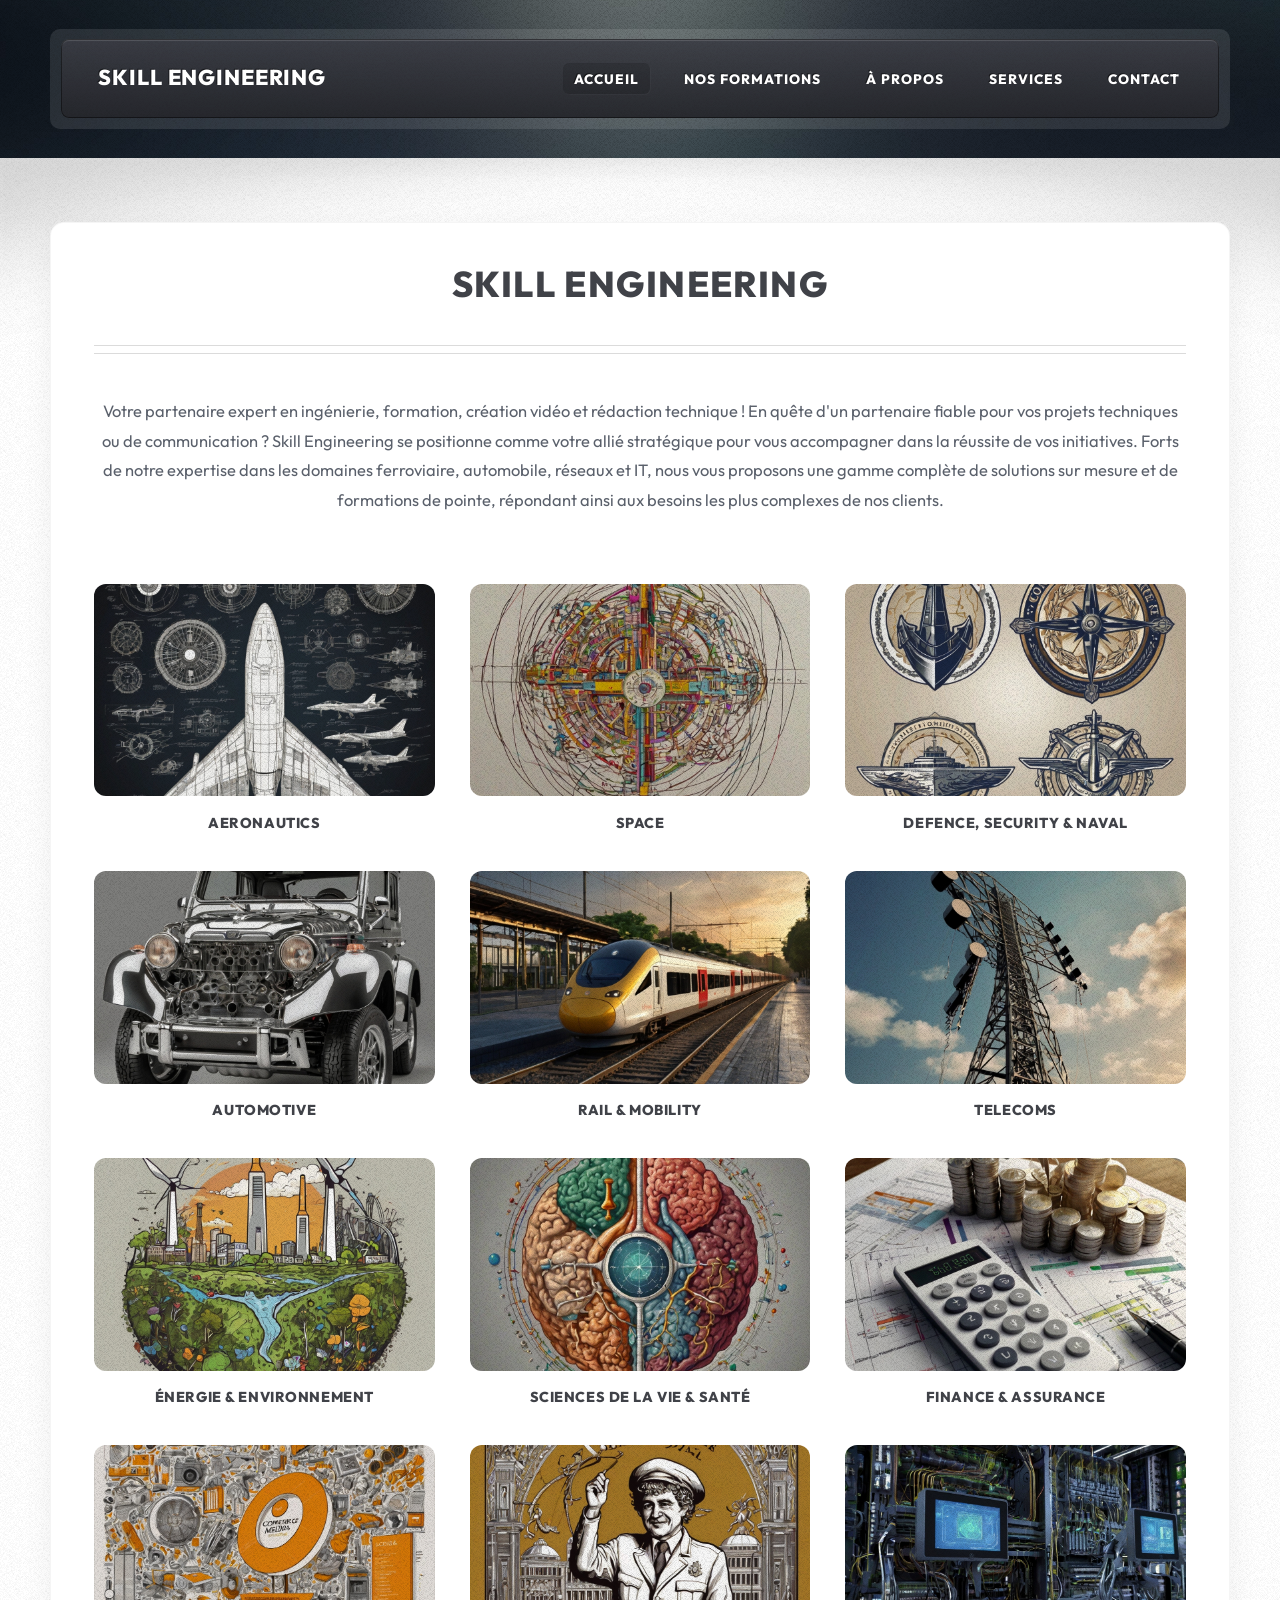
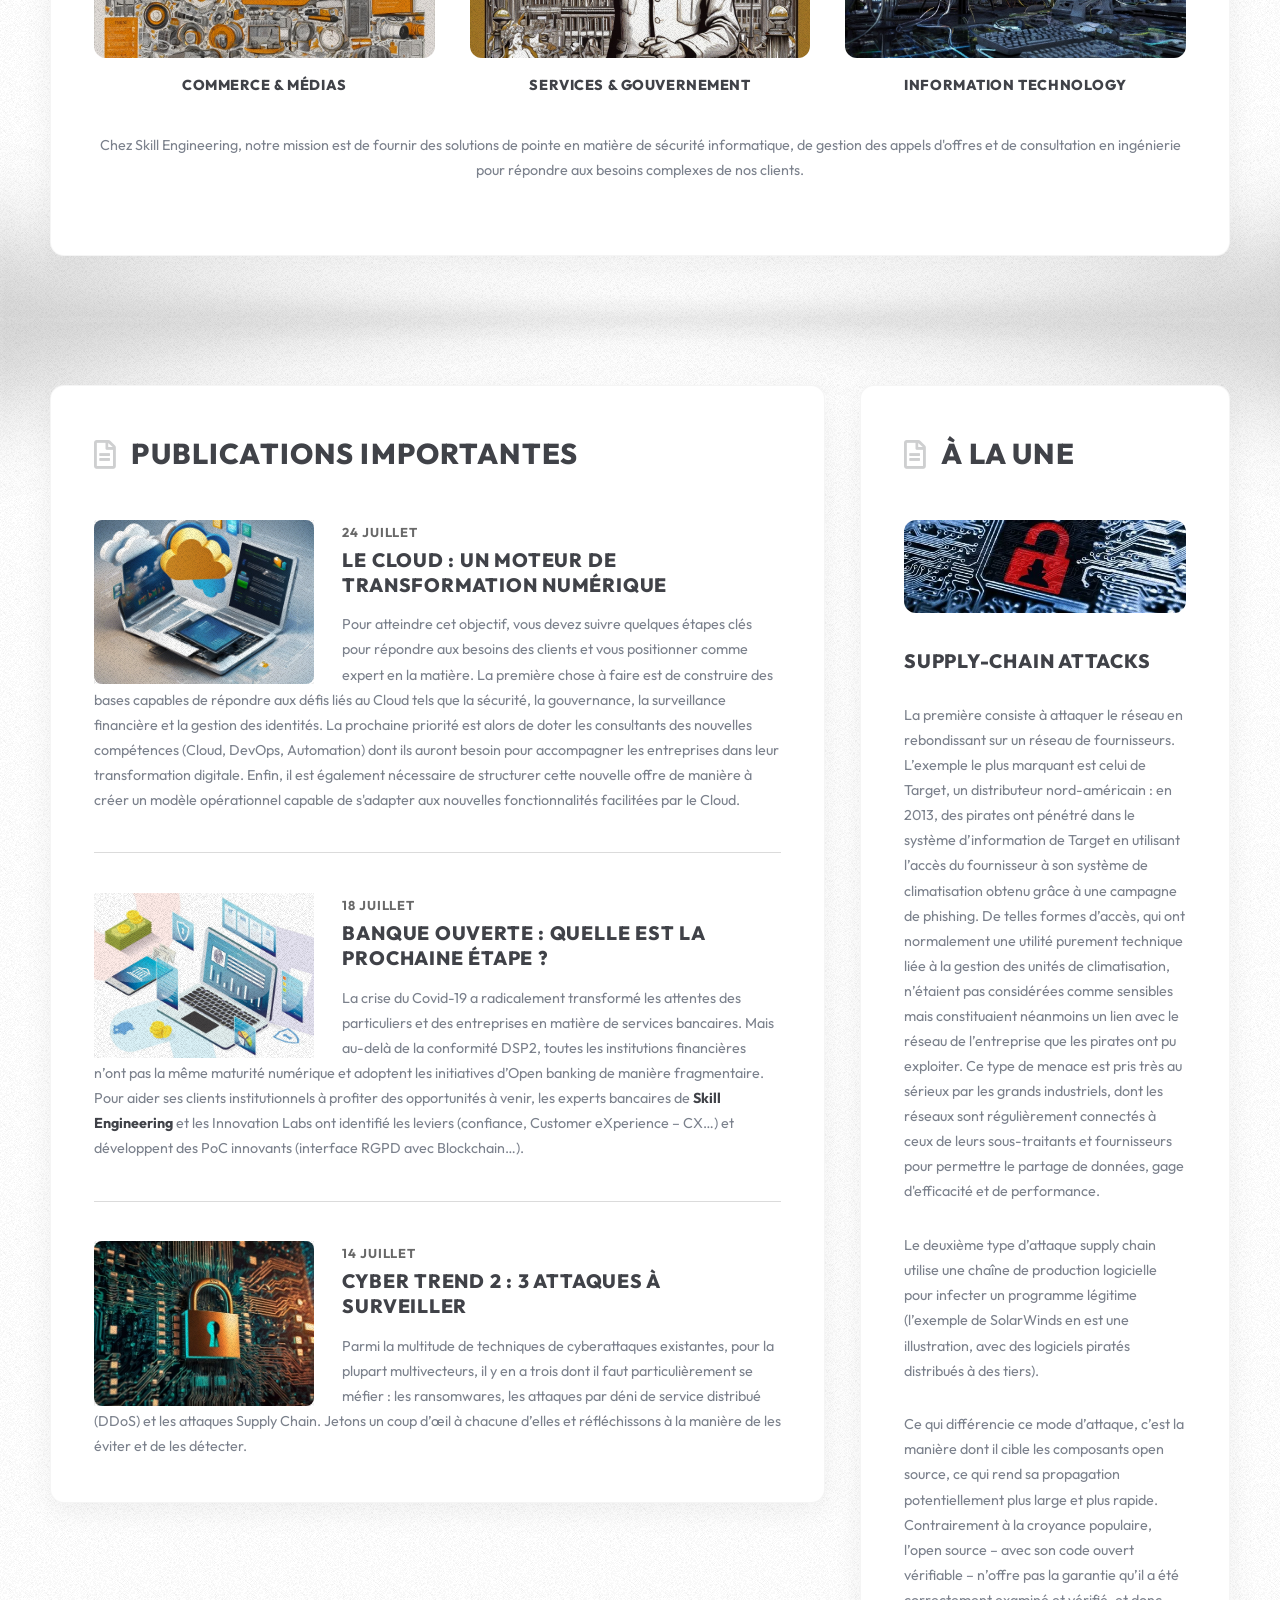
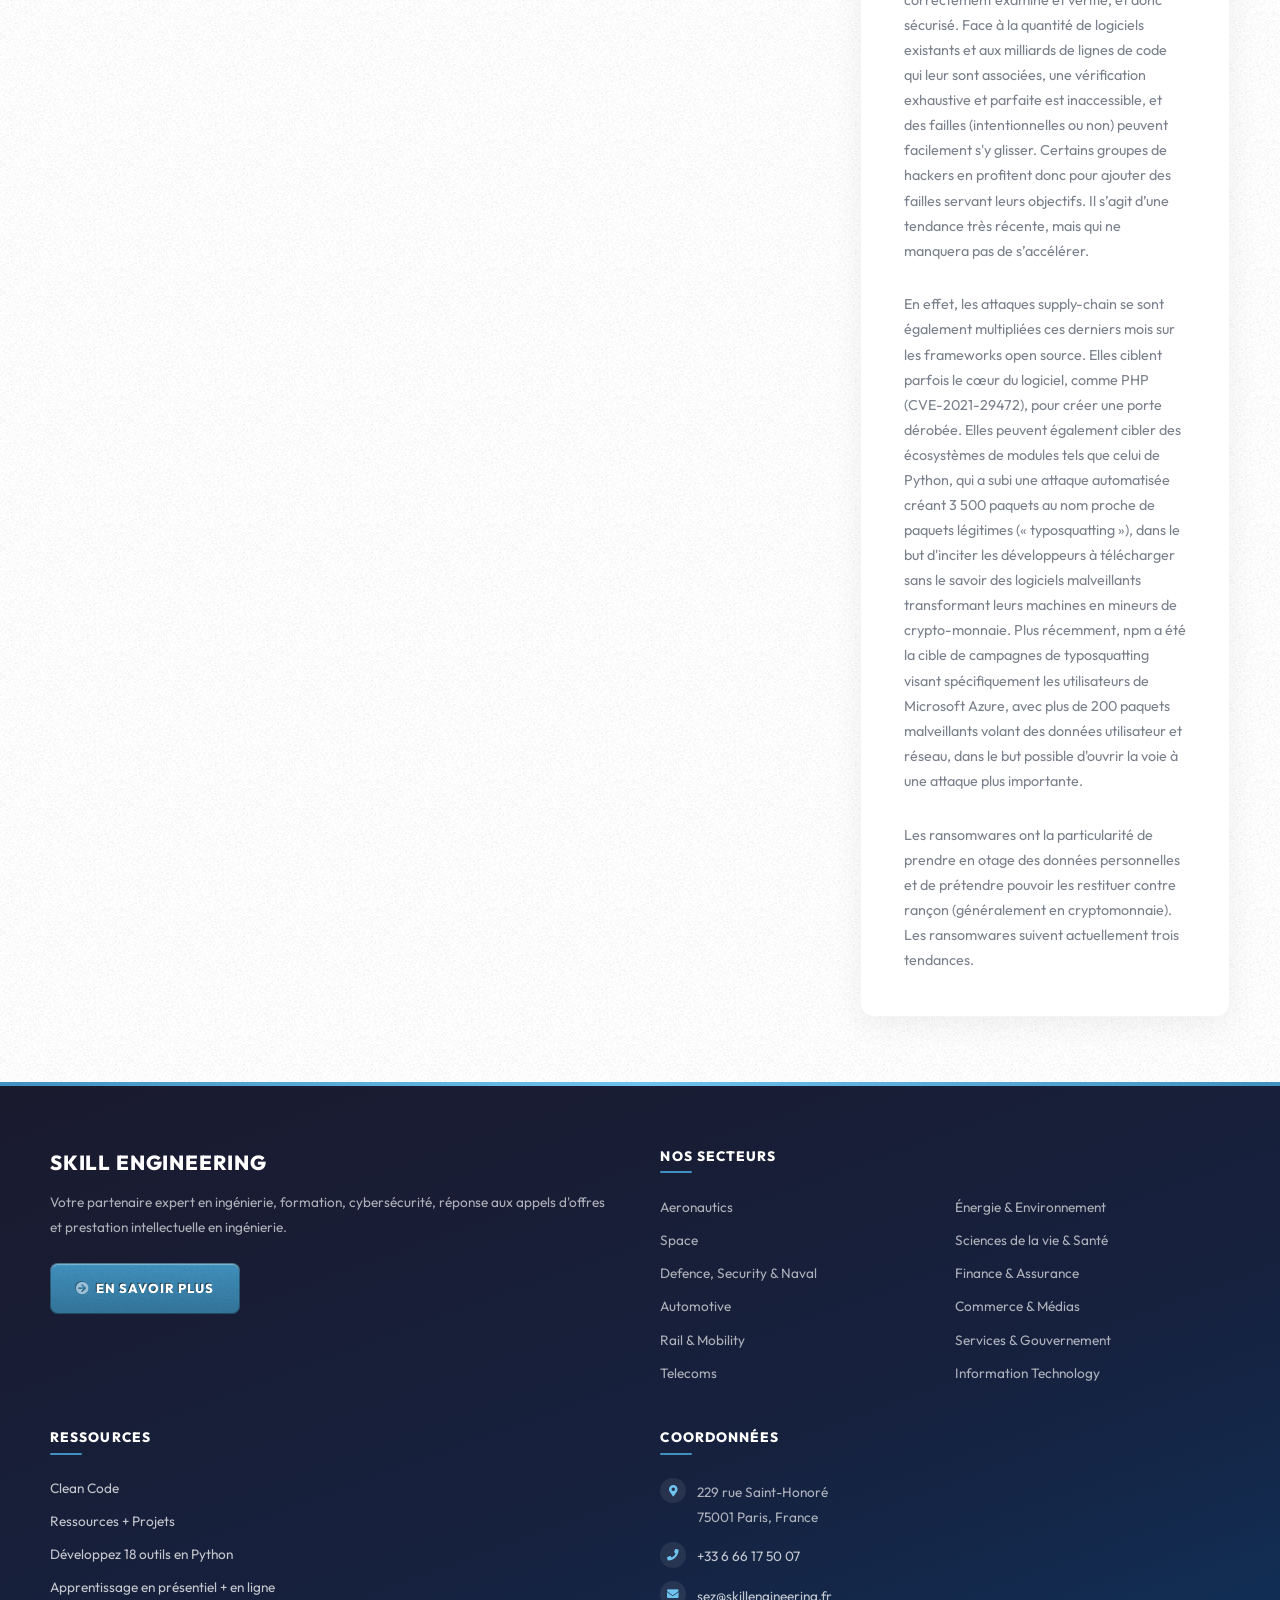
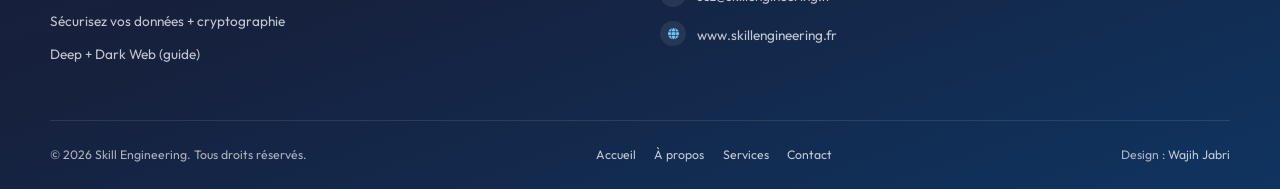
==== commit 990bc83a: "audit" ====
--- a/index.html
+++ b/index.html
@@ -1,416 +1,338 @@
-<!DOCTYPE HTML>
-<!-- 
+<!DOCTYPE html>
+<!--
   ======================================================
   Developer: Wajih Jabri
   Copyright (c) 2026 Skill Engineering. All rights reserved.
   ======================================================
 -->
-<html>
+<html lang="fr">
 	<head>
-		<title>Acceuil</title>
 		<meta charset="utf-8" />
-		<meta name="viewport" content="width=device-width, initial-scale=1, user-scalable=no" />
+		<meta name="viewport" content="width=device-width, initial-scale=1" />
+		<title>Accueil | Skill Engineering</title>
+		<meta name="description" content="Skill Engineering, votre partenaire expert en ingénierie, formation, création vidéo et rédaction technique." />
+		<link rel="icon" href="logo.ico" type="image/x-icon" />
 		<link rel="stylesheet" href="assets/css/main.css" />
-		<link rel="shortcut icon" href="./logo.ico" type="image/x-icon">
 	</head>
-	<body class="left-sidebar is-preload">
+	<body class="is-preload">
 		<div id="page-wrapper">
 
-			<!-- Header Wrapper -->
+			<!-- Header -->
 				<div id="header-wrapper">
 					<div class="container">
-
-						<!-- Header -->
-							<header id="header">
-								<div class="inner">
-
-									<!-- Logo -->
-										<h1><a href="index.html" id="logo">Skill Engineering</a></h1>
-
-									<!-- Nav -->
-										<nav id="nav">
+						<header id="header">
+							<div class="inner">
+								<h1><a href="index.html" id="logo">Skill Engineering</a></h1>
+								<nav id="nav">
+									<ul>
+										<li class="current_page_item"><a href="index.html" aria-current="page">Accueil</a></li>
+										<li>
+											<a href="#">Nos formations</a>
 											<ul>
-												<li><a href="index.html">Home</a></li>
+												<li><a href="#">AMOA &amp; Business Analyst</a></li>
+												<li><a href="#">Application Software</a></li>
+												<li><a href="#">Cloud &amp; Infrastructure</a></li>
+												<li><a href="#">Cybersecurity</a></li>
+												<li><a href="#">Data Management &amp; IA</a></li>
+												<li><a href="#">Embedded Software</a></li>
+												<li><a href="#">Environment, Health &amp; Safety</a></li>
+												<li><a href="#">Green IT</a></li>
+												<li><a href="#">Manufacturing</a></li>
+												<li><a href="#">Project Management Office</a></li>
+												<li><a href="#">Quality Assurance</a></li>
+												<li><a href="#">Software Testing &amp; AQ</a></li>
+												<li><a href="#">Systems Engineering &amp; PDM</a></li>
 												<li>
-													<a href="#">Mes Formations</a>
+													<a href="#">Programming Languages</a>
 													<ul>
-														<li><a href="#">AMOA &amp; Business Analyst	</a></li>
-														<li><a href="#">Application Software </a></li>
-														<li><a href="#">Cloud &amp; Infrastructure </a></li>
-														<li><a href="#">Cybersecurity </a></li>
-														<li><a href="#">Data Management &amp; IA </a></li>
-														<li><a href="#">Embedded Software </a></li>
-														<li><a href="#">Environment, Health and Safety </a></li>
-														<li><a href="#">Green IT</a></li>
-														<li><a href="#">ManuFacturing </a></li>
-														<li><a href="#">Project Management Office</a></li>
-														<li><a href="#">Quality Assurance</a></li>
-														<li><a href="#">Software Testing &amp; AQ</a></li>
-														<li><a href="#">Systems Engineering &amp; PDM</a></li>
-														<li>
-															<a href="#">Programming Languages</a>
-															<ul>
-																<li><a href="#">C, C++, C#</a></li>
-																<li><a href="#">Python</a></li>
-																<li><a href="#">MERN Full Stack</a></li>
-																<li><a href="#">Angular + Spring Boot</a></li>
-															</ul>
-														</li>
+														<li><a href="#">C, C++, C#</a></li>
+														<li><a href="#">Python</a></li>
+														<li><a href="#">MERN Full Stack</a></li>
+														<li><a href="#">Angular + Spring Boot</a></li>
 													</ul>
 												</li>
-												<li class="current_page_item"><a href="a-propos.html">A propos</a></li>
-												<li><a href="services.html">Services</a></li>
-												<li><a href="contact.html">Contact</a></li>
 											</ul>
-										</nav>
-
-								</div>
-							</header>
-
+										</li>
+										<li><a href="a-propos.html">À propos</a></li>
+										<li><a href="services.html">Services</a></li>
+										<li><a href="contact.html">Contact</a></li>
+									</ul>
+								</nav>
+							</div>
+						</header>
 					</div>
 				</div>
-			<!-- Main Wrapper -->
+
+			<!-- Main -->
 				<div id="main-wrapper">
+
+					<!-- Sectors -->
 					<div class="wrapper style1">
 						<div class="inner">
-
-							<!-- Feature 1 -->
-								<section class="container box feature1">
-									<div class="row">
-										<div class="col-12">
-											<header class="first major">
-												<h2>Skill Engineering</h2>
-													Votre partenaire expert en ingénierie, formation, création vidéo et rédaction technique !
-													En quête d'un partenaire fiable pour vos projets techniques ou de communication ?
-													Skill Engineering se positionne comme votre allié stratégique pour vous accompagner dans la réussite de vos initiatives.
-													Forts de notre expertise dans les domaines ferroviaire, automobile, réseaux et IT, nous vous proposons une gamme complète de solutions sur
-													mesure et de formations de pointe, répondant ainsi aux besoins les plus complexes de nos clients</p>
-											</header>
-										</div>
-										<div class="col-4 col-12-medium">
-											<section>
-												<a href="#" class="image featured"><img src="images/AntiCopyright/AERONAUTICS.jpg" alt="aeronautics logo" /></a>
-												<header class="second icon solid fa-user">
-													<h3>aeronautics</h3>
-												</header>
-											</section>
-										</div>
-										<div class="col-4 col-12-medium">
-											<section>
-												<a href="#" class="image featured"><img src="images/AntiCopyright/space.jpg" alt="" /></a>
-												<header class="second icon solid fa-cog">
-													<h3>Space</h3>
-												</header>
-											</section>
-										</div>
-										<div class="col-4 col-12-medium">
-											<section>
-												<a href="#" class="image featured"><img src="images/AntiCopyright/DEFENCE_SECURITY_AND_NAVAL_3.jpg" alt="Defence, Security and Naval" /></a>
-												<header class="second icon solid fa-chart-bar">
-													<h3>Defence, Security and Naval</h3>
-												</header>
-											</section>
-										</div>
-										<div class="col-4 col-12-medium">
-											<section>
-												<a href="#" class="image featured"><img src="images/AntiCopyright/automative.jpg" alt="Automotive" /></a>
-												<header class="second icon solid fa-chart-bar">
-													<h3>Automotive</h3>
-												</header>
-											</section>
-										</div>
-										<div class="col-4 col-12-medium">
-											<section>
-												<a href="#" class="image featured"><img src="images/AntiCopyright/RAIL_AND_MOBILITY_3.jpg" alt="Rail and mobility" /></a>
-												<header class="second icon solid fa-chart-bar">
-													<h3>Rail and Mobility</h3>
-												</header>
-											</section>
-										</div>
-										<div class="col-4 col-12-medium">
-											<section>
-												<a href="#" class="image featured"><img src="images/AntiCopyright/telecoms.jpg" alt="Telecoms" /></a>
-												<header class="second icon solid fa-chart-bar">
-													<h3>Telecoms</h3>
-												</header>
-											</section>
-										</div>
-										<div class="col-4 col-12-medium">
-											<section>
-												<a href="#" class="image featured"><img src="images/AntiCopyright/ENERGIE_AND_ENVIR.jpg" alt="EnergieAndEnvironnement" /></a>
-												<header class="second icon solid fa-chart-bar">
-													<h3>Energie and Environnement</h3>
-												</header>
-											</section>
-										</div>
-										<div class="col-4 col-12-medium">
-											<section>
-												<a href="#" class="image featured"><img src="images/AntiCopyright/SCIENCE_DE_VIE_ET_3.jpg" alt="science de vie et sante " /></a>
-												<header class="second icon solid fa-chart-bar">
-													<h3>science de vie et santé</h3>
-												</header>
-											</section>
-										</div>
-										<div class="col-4 col-12-medium">
-											<section>
-												<a href="#" class="image featured"><img src="images/AntiCopyright/FINANCE_ET_ASSURANCE_3.jpg" alt="banque, finance et assurance" /></a>
-												<header class="second icon solid fa-chart-bar">
-													<h3>finance et assurance</h3>
-												</header>
-											</section>
-										</div>
-										<div class="col-4 col-12-medium">
-											<section>
-												<a href="#" class="image featured"><img src="images/AntiCopyright/COMMERCE_ET_MDIAS_3.jpg" alt="Commerce de détail, services et médias" /></a>
-												<header class="second icon solid fa-chart-bar">
-													<h3>Commerce et médias</h3>
-												</header>
-											</section>
-										</div>
-										<div class="col-4 col-12-medium">
-											<section>
-												<a href="#" class="image featured"><img src="images/AntiCopyright/SERVICES_ET_GOUVERNEMENT_2.jpg" alt="services publics et gouvernement" /></a>
-												<header class="second icon solid fa-chart-bar">
-													<h3>services et gouvernement</h3>
-												</header>
-											</section>
-										</div>
-										<div class="col-4 col-12-medium">
-											<section>
-												<a href="#" class="image featured"><img src="images/AntiCopyright/INFORMATION_TECHNOLOGY_2.jpg" alt="Information Technology" /></a>
-												<header class="second icon solid fa-chart-bar">
-													<h3>Information Technology</h3>
-												</header>
-											</section>
-										</div>
-										<div class="col-12">
-											<p>Chez Skill Engineering, notre mission est de fournir des solutions de pointe en matière de sécurité 
-											informatique, de gestion des appels d'offres et de consultation en ingénierie pour répondre aux besoins
-											complexes de nos clients.</p>
-										</div>
-									</div>
-								</section>
-
+							<section class="container box feature1">
+								<div class="row">
+									<div class="col-12">
+										<header class="first major">
+											<h2>Skill Engineering</h2>
+										</header>
+										<p class="lead">
+											Votre partenaire expert en ingénierie, formation, création vidéo et rédaction technique !
+											En quête d'un partenaire fiable pour vos projets techniques ou de communication ?
+											Skill Engineering se positionne comme votre allié stratégique pour vous accompagner dans la réussite de vos initiatives.
+											Forts de notre expertise dans les domaines ferroviaire, automobile, réseaux et IT, nous vous proposons une gamme complète
+											de solutions sur mesure et de formations de pointe, répondant ainsi aux besoins les plus complexes de nos clients.
+										</p>
+									</div>
+
+									<div class="col-4 col-6-medium col-12-small">
+										<section class="sector">
+											<span class="image featured"><img src="images/AntiCopyright/AERONAUTICS.jpg" alt="Aeronautics" loading="lazy" /></span>
+											<h3>Aeronautics</h3>
+										</section>
+									</div>
+									<div class="col-4 col-6-medium col-12-small">
+										<section class="sector">
+											<span class="image featured"><img src="images/AntiCopyright/space.jpg" alt="Space" loading="lazy" /></span>
+											<h3>Space</h3>
+										</section>
+									</div>
+									<div class="col-4 col-6-medium col-12-small">
+										<section class="sector">
+											<span class="image featured"><img src="images/AntiCopyright/DEFENCE_SECURITY_AND_NAVAL_3.jpg" alt="Defence, Security and Naval" loading="lazy" /></span>
+											<h3>Defence, Security &amp; Naval</h3>
+										</section>
+									</div>
+									<div class="col-4 col-6-medium col-12-small">
+										<section class="sector">
+											<span class="image featured"><img src="images/AntiCopyright/automative.jpg" alt="Automotive" loading="lazy" /></span>
+											<h3>Automotive</h3>
+										</section>
+									</div>
+									<div class="col-4 col-6-medium col-12-small">
+										<section class="sector">
+											<span class="image featured"><img src="images/AntiCopyright/RAIL_AND_MOBILITY_3.jpg" alt="Rail and Mobility" loading="lazy" /></span>
+											<h3>Rail &amp; Mobility</h3>
+										</section>
+									</div>
+									<div class="col-4 col-6-medium col-12-small">
+										<section class="sector">
+											<span class="image featured"><img src="images/AntiCopyright/telecoms.jpg" alt="Telecoms" loading="lazy" /></span>
+											<h3>Telecoms</h3>
+										</section>
+									</div>
+									<div class="col-4 col-6-medium col-12-small">
+										<section class="sector">
+											<span class="image featured"><img src="images/AntiCopyright/ENERGIE_AND_ENVIR.jpg" alt="Énergie et environnement" loading="lazy" /></span>
+											<h3>Énergie &amp; Environnement</h3>
+										</section>
+									</div>
+									<div class="col-4 col-6-medium col-12-small">
+										<section class="sector">
+											<span class="image featured"><img src="images/AntiCopyright/SCIENCE_DE_VIE_ET_3.jpg" alt="Sciences de la vie et santé" loading="lazy" /></span>
+											<h3>Sciences de la vie &amp; Santé</h3>
+										</section>
+									</div>
+									<div class="col-4 col-6-medium col-12-small">
+										<section class="sector">
+											<span class="image featured"><img src="images/AntiCopyright/FINANCE_ET_ASSURANCE_3.jpg" alt="Banque, finance et assurance" loading="lazy" /></span>
+											<h3>Finance &amp; Assurance</h3>
+										</section>
+									</div>
+									<div class="col-4 col-6-medium col-12-small">
+										<section class="sector">
+											<span class="image featured"><img src="images/AntiCopyright/COMMERCE_ET_MDIAS_3.jpg" alt="Commerce de détail, services et médias" loading="lazy" /></span>
+											<h3>Commerce &amp; Médias</h3>
+										</section>
+									</div>
+									<div class="col-4 col-6-medium col-12-small">
+										<section class="sector">
+											<span class="image featured"><img src="images/AntiCopyright/SERVICES_ET_GOUVERNEMENT_2.jpg" alt="Services publics et gouvernement" loading="lazy" /></span>
+											<h3>Services &amp; Gouvernement</h3>
+										</section>
+									</div>
+									<div class="col-4 col-6-medium col-12-small">
+										<section class="sector">
+											<span class="image featured"><img src="images/AntiCopyright/INFORMATION_TECHNOLOGY_2.jpg" alt="Information Technology" loading="lazy" /></span>
+											<h3>Information Technology</h3>
+										</section>
+									</div>
+
+									<div class="col-12">
+										<p>Chez Skill Engineering, notre mission est de fournir des solutions de pointe en matière de sécurité
+										informatique, de gestion des appels d'offres et de consultation en ingénierie pour répondre aux besoins
+										complexes de nos clients.</p>
+									</div>
+								</div>
+							</section>
 						</div>
-					</div>						
+					</div>
+
+					<!-- Articles -->
 					<div class="wrapper style3">
 						<div class="inner">
 							<div class="container">
 								<div class="row">
 									<div class="col-8 col-12-medium">
-
-										<!-- Article list -->
-											<section class="box article-list">
-												<h2 class="icon fa-file-alt">DES POSTES IMPORTANTES</h2>
-
-												<!-- Excerpt -->
-													<article class="box excerpt">
-														<a href="#" class="image left"><img src="images/cloudM.png" alt="The Cloud: a driver of digital transformation" /></a>
-														<div>
-															<header>
-																<span class="date">July 24</span>
-																<h3><a href="#">Le Cloud : un moteur de transformation numérique</a></h3>
-															</header>
-															<p>Pour atteindre cet objectif, vous devez suivre quelques étapes clés pour répondre aux besoins des clients et vous 
-															positionner comme expert en la matière. La première chose à faire est de construire des bases capables de répondre 
-															aux défis liés au Cloud tels que la sécurité, la gouvernance, la surveillance financière et la gestion des identités.
-															La prochaine priorité est alors de doter les consultants des nouvelles compétences (Cloud, DevOps, Automation) dont 
-															ils auront besoin pour accompagner les entreprises dans leur transformation digitale. Deuxièmement, il est également
-															nécessaire de structurer cette nouvelle offre de manière à créer un modèle opérationnel capable de s'adapter aux 
-															nouvelles fonctionnalités facilitées par le Cloud.</p>
-														</div>
-													</article>
-
-												<!-- Excerpt -->
-													<article class="box excerpt">
-														<a href="#" class="image left"><img src="images/Bankingg.jpg" alt="Banque ouverte : quelle est la prochaine étape ?" /></a>
-														<div>
-															<header>
-																<span class="date">July 18</span>
-																<h3><a href="#">Banque ouverte : quelle est la prochaine étape ?</a></h3>
-															</header>
-															<p>La crise du Covid-19 a radicalement transformé les attentes des particuliers et des entreprises en matière de services bancaires. 
-															Mais au-delà de la conformité DSP2, toutes les institutions financières n’ont pas la même maturité numérique et adoptent les 
-															initiatives d’Open banking de manière fragmentaire. Pour aider ses clients institutionnels à profiter des opportunités à venir, 
-															les experts bancaires du Groupe <b>Skill Engineering</b> et les Innovation Labs ont identifié les leviers (confiance, Customer eXperience – CX…) et
-															développent des PoC innovants (interface RGPD avec Blockchain…).</p>
-														</div>
-													</article>
-
-												<!-- Excerpt -->
-													<article class="box excerpt">
-														<a href="#" class="image left"><img src="images/cybersecurity_attack_0.webp" alt="Cyber Trend 2 : 3 attaques chaudes à surveiller" /></a>
-														<div>
-															<header>
-																<span class="date">July 14</span>
-																<h3><a href="#">Cyber Trend 2 : 3 attaques chaudes à surveiller</a></h3>
-															</header>
-															<p>Parmi la multitude de techniques de cyberattaques existantes, pour la plupart multivecteurs, il y en a trois dont il faut particulièrement se méfier : les 
-															ransomwares, les attaques par déni de service distribué (DDoS) et les attaques Supply Chain. Jetons un coup d’œil à chacun d’eux et réfléchissons à 
-															la manière de les éviter et de les détecter.</p>
-														</div>
-													</article>
-
-											</section>
-									</div>
+										<section class="box article-list">
+											<h2 class="icon fa-file-alt">Publications importantes</h2>
+
+											<article class="box excerpt">
+												<span class="image left"><img src="images/cloudM.png" alt="Le Cloud : un moteur de transformation numérique" loading="lazy" /></span>
+												<div>
+													<header>
+														<span class="date">24 juillet</span>
+														<h3>Le Cloud : un moteur de transformation numérique</h3>
+													</header>
+													<p>Pour atteindre cet objectif, vous devez suivre quelques étapes clés pour répondre aux besoins des clients et vous
+													positionner comme expert en la matière. La première chose à faire est de construire des bases capables de répondre
+													aux défis liés au Cloud tels que la sécurité, la gouvernance, la surveillance financière et la gestion des identités.
+													La prochaine priorité est alors de doter les consultants des nouvelles compétences (Cloud, DevOps, Automation) dont
+													ils auront besoin pour accompagner les entreprises dans leur transformation digitale. Enfin, il est également
+													nécessaire de structurer cette nouvelle offre de manière à créer un modèle opérationnel capable de s'adapter aux
+													nouvelles fonctionnalités facilitées par le Cloud.</p>
+												</div>
+											</article>
+
+											<article class="box excerpt">
+												<span class="image left"><img src="images/Bankingg.jpg" alt="Banque ouverte" loading="lazy" /></span>
+												<div>
+													<header>
+														<span class="date">18 juillet</span>
+														<h3>Banque ouverte : quelle est la prochaine étape ?</h3>
+													</header>
+													<p>La crise du Covid-19 a radicalement transformé les attentes des particuliers et des entreprises en matière de services bancaires.
+													Mais au-delà de la conformité DSP2, toutes les institutions financières n’ont pas la même maturité numérique et adoptent les
+													initiatives d’Open banking de manière fragmentaire. Pour aider ses clients institutionnels à profiter des opportunités à venir,
+													les experts bancaires de <strong>Skill Engineering</strong> et les Innovation Labs ont identifié les leviers (confiance, Customer eXperience – CX…) et
+													développent des PoC innovants (interface RGPD avec Blockchain…).</p>
+												</div>
+											</article>
+
+											<article class="box excerpt">
+												<span class="image left"><img src="images/cybersecurity_attack_0.webp" alt="Cyberattaques" loading="lazy" /></span>
+												<div>
+													<header>
+														<span class="date">14 juillet</span>
+														<h3>Cyber Trend 2 : 3 attaques à surveiller</h3>
+													</header>
+													<p>Parmi la multitude de techniques de cyberattaques existantes, pour la plupart multivecteurs, il y en a trois dont il faut particulièrement se méfier :
+													les ransomwares, les attaques par déni de service distribué (DDoS) et les attaques Supply Chain. Jetons un coup d’œil à chacune d’elles et réfléchissons à
+													la manière de les éviter et de les détecter.</p>
+												</div>
+											</article>
+										</section>
+									</div>
+
 									<div class="col-4 col-12-medium">
-
-										<!-- Spotlight -->
-											<section class="box spotlight">
-												<h2 class="icon fa-file-alt">Spotlight</h2>
-												<article>
-													<a href="#" class="image featured"><img src="images/Supply-chain attacks.webp" alt="Attaques de la chaîne d'approvisionnement"></a>
-													<header>
-														<h3><a href="#">Supply-chain attacks</a></h3>
-													</header>
-													<p>La première consiste à attaquer le réseau en rebondissant sur un réseau de fournisseurs. L’exemple le plus marquant est celui de Target, 
-													un distributeur nord-américain : en 2013, des pirates ont pénétré dans le système d’information de Target en utilisant l’accès du fournisseur
-													à son système de climatisation obtenu grâce à une campagne de phishing. De telles formes d’accès, qui ont normalement une utilité purement technique
-													liée à la gestion des unités de climatisation, n’étaient pas considérées comme sensibles mais constituaient néanmoins un lien avec le réseau de 
-													l’entreprise que les pirates ont pu exploiter. Ce type de menace est pris très au sérieux par les grands industriels, dont les réseaux sont 
-													régulièrement connectés à ceux de leurs sous-traitants et fournisseurs pour permettre le partage de données, gage d'efficacité et de performance.</p>
-													<p>Le deuxième type d’attaque supply chain utilise une chaîne de production logicielle pour infecter un programme légitime (l’exemple précité de 
-													SolarWinds en est une illustration, avec des logiciels piratés distribués à des tiers).</p>
-
-													<p>Ce qui différencie ce mode d’attaque, c’est la manière dont il cible les composants open source, ce qui rend sa propagation potentiellement plus 
-													large et plus rapide. Contrairement à la croyance populaire, l’open source – avec son code ouvert vérifiable – n’offre pas la garantie qu’il a été 
-													correctement examiné et vérifié, et donc sécurisé. Face à la quantité de logiciels existants et aux milliards de lignes de code qui leur sont associées,
-													une vérification exhaustive et parfaite est inaccessible, et des failles (intentionnelles ou non) peuvent facilement s'y glisser. Certains groupes de 
-													hackers en profitent donc pour ajouter des failles à leurs logiciels. servir leurs objectifs. Il s’agit d’une tendance très récente, mais qui ne manquera 
-													pas de s’accélérer.</p>
-
-													<p>En effet, les attaques supply-chain se sont également multipliées ces derniers mois sur les frameworks open source. Ils ciblent parfois le cœur du 
-													logiciel, comme PHP (CVE-2021-29472), pour créer une porte dérobée. Ils peuvent également cibler des modules périphériques tels que Python, qui a 
-													subi une attaque automatisée créant 3 500 paquets avec une orthographe proche des paquets légitimes de « typosquatting », dans le but d'inciter les 
-													développeurs à télécharger sans le savoir des logiciels malveillants dans le but de les transformer en mineurs de crypto-monnaie à leur insu. . 
-													Plus récemment, npm a été la cible de campagnes de typosquatting ciblant spécifiquement les utilisateurs de Microsoft Azure, avec plus de 200 packages
-													malveillants volant des données utilisateur et réseau, dans le but possible d'ouvrir la voie à une attaque plus importante.</p>
-
-													<p>Les ransomwares ont la particularité de prendre en otage des données personnelles et de prétendre pouvoir les restituer contre rançon 
-													(généralement en cryptomonnaie). Les ransomwares suivent actuellement trois tendances.</p>
-												</article>
-											</section>
-
+										<section class="box spotlight">
+											<h2 class="icon fa-file-alt">À la une</h2>
+											<article>
+												<span class="image featured"><img src="images/Supply-chain%20attacks.webp" alt="Attaques de la chaîne d'approvisionnement" loading="lazy" /></span>
+												<header>
+													<h3>Supply-chain attacks</h3>
+												</header>
+												<p>La première consiste à attaquer le réseau en rebondissant sur un réseau de fournisseurs. L’exemple le plus marquant est celui de Target,
+												un distributeur nord-américain : en 2013, des pirates ont pénétré dans le système d’information de Target en utilisant l’accès du fournisseur
+												à son système de climatisation obtenu grâce à une campagne de phishing. De telles formes d’accès, qui ont normalement une utilité purement technique
+												liée à la gestion des unités de climatisation, n’étaient pas considérées comme sensibles mais constituaient néanmoins un lien avec le réseau de
+												l’entreprise que les pirates ont pu exploiter. Ce type de menace est pris très au sérieux par les grands industriels, dont les réseaux sont
+												régulièrement connectés à ceux de leurs sous-traitants et fournisseurs pour permettre le partage de données, gage d'efficacité et de performance.</p>
+												<p>Le deuxième type d’attaque supply chain utilise une chaîne de production logicielle pour infecter un programme légitime (l’exemple de
+												SolarWinds en est une illustration, avec des logiciels piratés distribués à des tiers).</p>
+												<p>Ce qui différencie ce mode d’attaque, c’est la manière dont il cible les composants open source, ce qui rend sa propagation potentiellement plus
+												large et plus rapide. Contrairement à la croyance populaire, l’open source – avec son code ouvert vérifiable – n’offre pas la garantie qu’il a été
+												correctement examiné et vérifié, et donc sécurisé. Face à la quantité de logiciels existants et aux milliards de lignes de code qui leur sont associées,
+												une vérification exhaustive et parfaite est inaccessible, et des failles (intentionnelles ou non) peuvent facilement s'y glisser. Certains groupes de
+												hackers en profitent donc pour ajouter des failles servant leurs objectifs. Il s’agit d’une tendance très récente, mais qui ne manquera
+												pas de s’accélérer.</p>
+												<p>En effet, les attaques supply-chain se sont également multipliées ces derniers mois sur les frameworks open source. Elles ciblent parfois le cœur du
+												logiciel, comme PHP (CVE-2021-29472), pour créer une porte dérobée. Elles peuvent également cibler des écosystèmes de modules tels que celui de Python, qui a
+												subi une attaque automatisée créant 3 500 paquets au nom proche de paquets légitimes (« typosquatting »), dans le but d'inciter les
+												développeurs à télécharger sans le savoir des logiciels malveillants transformant leurs machines en mineurs de crypto-monnaie.
+												Plus récemment, npm a été la cible de campagnes de typosquatting visant spécifiquement les utilisateurs de Microsoft Azure, avec plus de 200 paquets
+												malveillants volant des données utilisateur et réseau, dans le but possible d'ouvrir la voie à une attaque plus importante.</p>
+												<p>Les ransomwares ont la particularité de prendre en otage des données personnelles et de prétendre pouvoir les restituer contre rançon
+												(généralement en cryptomonnaie). Les ransomwares suivent actuellement trois tendances.</p>
+											</article>
+										</section>
 									</div>
 								</div>
 							</div>
 						</div>
 					</div>
+
 				</div>
 
-			<!-- Footer Wrapper -->
-			<div id="footer-wrapper">
-			<footer id="footer" class="container">
-				<div class="row">
-					<div class="col-3 col-6-medium col-12-small">
-
-						<!-- Links -->
+			<!-- Footer -->
+				<footer id="site-footer">
+					<div class="container">
+						<div class="footer-grid">
+							<section class="footer-brand">
+								<a href="index.html" class="footer-logo">Skill Engineering</a>
+								<p>Votre partenaire expert en ingénierie, formation, cybersécurité, réponse aux appels d'offres
+								et prestation intellectuelle en ingénierie.</p>
+								<a href="a-propos.html" class="button icon solid fa-arrow-circle-right">En savoir plus</a>
+							</section>
 							<section>
-								<h2>Nos Services</h2>
-								<ul class="divided">
+								<h2>Nos secteurs</h2>
+								<ul class="footer-list two-col">
 									<li>Aeronautics</li>
-									<li>space</li>
-									<li>defencde, Security &amp; Naval</li>
-									<li>Automative</li>
+									<li>Space</li>
+									<li>Defence, Security &amp; Naval</li>
+									<li>Automotive</li>
 									<li>Rail &amp; Mobility</li>
 									<li>Telecoms</li>
-									<li>Energie &amp; Environnement</li>
-									<li>Science de vie et santé </li>
-									<li>Finance &amp; Assurance </li>
-									<li>Commerce et Médias</li>
+									<li>Énergie &amp; Environnement</li>
+									<li>Sciences de la vie &amp; Santé</li>
+									<li>Finance &amp; Assurance</li>
+									<li>Commerce &amp; Médias</li>
 									<li>Services &amp; Gouvernement</li>
-									<li>information technologie</li>
+									<li>Information Technology</li>
 								</ul>
 							</section>
-
-					</div>
-					<div class="col-3 col-6-medium col-12-small">
-
-						<!-- Links -->
 							<section>
-								<h2>Bonus</h2>
-								<ul class="divided">
-									<li><a href="#">Clean Code </a></li>
+								<h2>Ressources</h2>
+								<ul class="footer-list">
+									<li><a href="#">Clean Code</a></li>
 									<li><a href="#">Ressources + Projets</a></li>
-									<li><a href="#">Développez 18 outils en PYTHON </a></li>
-									<li><a href="#"></a></li>
+									<li><a href="#">Développez 18 outils en Python</a></li>
+									<li><a href="#">Apprentissage en présentiel + en ligne</a></li>
+									<li><a href="#">Sécurisez vos données + cryptographie</a></li>
+									<li><a href="#">Deep + Dark Web (guide)</a></li>
 								</ul>
 							</section>
-
-						<!-- Links -->
 							<section>
-								<h2>Important </h2>
-								<ul class="divided">
-									<li><a href="#">Every hacker is a programmer but every programmer is not a hacker</a></li>
-									<li><a href="#">Apprentissage présentielle + en ligne</a></li>
-									<li><a href="#">Sécurisez vos données + cryptography</a></li>
-									<li><a href="#">Deep + DarkWeb (guide) #BONUS</a></li>
+								<h2>Coordonnées</h2>
+								<ul class="footer-contact">
+									<li><span class="icon solid fa-map-marker-alt" aria-hidden="true"></span><span>229 rue Saint-Honoré<br />75001 Paris, France</span></li>
+									<li><span class="icon solid fa-phone" aria-hidden="true"></span><a href="tel:+33666175007">+33 6 66 17 50 07</a></li>
+									<li><span class="icon solid fa-envelope" aria-hidden="true"></span><a href="mailto:sez@skillengineering.fr">sez@skillengineering.fr</a></li>
+									<li><span class="icon solid fa-globe" aria-hidden="true"></span><a href="https://www.skillengineering.fr" target="_blank" rel="noopener">www.skillengineering.fr</a></li>
 								</ul>
 							</section>
-
-					</div>
-					<div class="col-6 col-12-medium imp-medium">
-
-						<!-- About -->
-							<section>
-								<h2><strong>Skill Engineering </strong></h2>
-								<p>Hi! This is <strong>Skill Engineering</strong> <br>
-									Skill Engineering, une entreprise dédiée à fournir des services de pointe dans les domaines de la cyber-sécurité, 
-									Application software, Cloud Infrastructure, construction infrastructure, Data management and IA, Embedded System,
-									 Software Testing, Project Management, Green IT and AMOA and Business Analyst  de la réponse aux appels d'offres et de la prestation intellectuelle en ingénierie.
-								</p>
-								<a href="#" class="button alt icon solid fa-arrow-circle-right">Learn More</a>
-							</section>
-
-						<!-- Contact -->
-							<section>
-								<h2>Cordonnées</h2>
-								<div>
-									<div class="row">
-										<div class="col-6 col-12-small">
-											<dl class="contact">
-												<dt>WWW</dt>
-												<dd><a href="#">www.skillengineering.fr</a></dd>
-												<dt>Email</dt>
-												<dd><a href="mailto:sez@skillengineering.fr">Contactez-nous</a></dd>
-											</dl>
-										</div>
-										<div class="col-6 col-12-small">
-											<dl class="contact">
-												<dt>Address</dt>
-												<dd>
-													229 rue Saint Honoré,<br>
-                                                    75001, Paris, France<br />
-												</dd>
-												<dt>Phone</dt>
-												<dd><a href="tel:+33666175007"></a>+33666175007</dd>
-											</dl>
-										</div>
-									</div>
-								</div>
-							</section>
-
-					</div>
-					<div class="col-12">
-						<div id="copyright">
-							<ul class="menu">
-								<li>&copy; Untitled. All rights reserved</li><li>Design: <a href="https://www.linkedin.com/in/wajih-jabri-053499273/" target="_blank">Jabri Wajih</a></li>
+						</div>
+						<div class="footer-bottom">
+							<p>&copy; 2026 Skill Engineering. Tous droits réservés.</p>
+							<ul class="footer-nav">
+								<li><a href="index.html">Accueil</a></li>
+								<li><a href="a-propos.html">À propos</a></li>
+								<li><a href="services.html">Services</a></li>
+								<li><a href="contact.html">Contact</a></li>
 							</ul>
+							<p>Design : <a href="https://www.wajihjabri.com" target="_blank" rel="noopener">Wajih Jabri</a></p>
 						</div>
 					</div>
-				</div>
-			</footer>
+				</footer>
+
 		</div>
 
-</div>
-
-<!-- Scripts -->
-	<script src="assets/js/jquery.min.js"></script>
-	<script src="assets/js/jquery.dropotron.min.js"></script>
-	<script src="assets/js/browser.min.js"></script>
-	<script src="assets/js/breakpoints.min.js"></script>
-	<script src="assets/js/util.js"></script>
-	<script src="assets/js/main.js"></script>
+		<!-- Scripts -->
+			<script src="assets/js/jquery.min.js"></script>
+			<script src="assets/js/jquery.dropotron.min.js"></script>
+			<script src="assets/js/browser.min.js"></script>
+			<script src="assets/js/breakpoints.min.js"></script>
+			<script src="assets/js/util.js"></script>
+			<script src="assets/js/main.js"></script>
 
 	</body>
-</html>+</html>
--- a/assets/css/main.css
+++ b/assets/css/main.css
@@ -1,2599 +1,2837 @@
-/*
-  ======================================================
-  Developer: Wajih Jabri
-  Copyright (c) 2026 Skill Engineering. All rights reserved.
-  ======================================================
-*/
-@import url("https://fonts.googleapis.com/css?family=Open+Sans:400,400italic,700,800");
-@import url("fontawesome-all.min.css");
-
-
-
-html, body, div, span, applet, object,
-iframe, h1, h2, h3, h4, h5, h6, p, blockquote,
-pre, a, abbr, acronym, address, big, cite,
-code, del, dfn, em, img, ins, kbd, q, s, samp,
-small, strike, strong, sub, sup, tt, var, b,
-u, i, center, dl, dt, dd, ol, ul, li, fieldset,
-form, label, legend, table, caption, tbody,
-tfoot, thead, tr, th, td, article, aside,
-canvas, details, embed, figure, figcaption,
-footer, header, hgroup, menu, nav, output, ruby,
-section, summary, time, mark, audio, video {
-	margin: 0;
-	padding: 0;
-	border: 0;
-	font-size: 100%;
-	font: inherit;
-	vertical-align: baseline;}
-
-article, aside, details, figcaption, figure,
-footer, header, hgroup, menu, nav, section {
-	display: block;}
-
-body {
-	line-height: 1;
-}
-
-ol, ul {
-	list-style: none;
-}
-
-blockquote, q {
-	quotes: none;
-}
-
-	blockquote:before, blockquote:after, q:before, q:after {
-		content: '';
-		content: none;
-	}
-
-table {
-	border-collapse: collapse;
-	border-spacing: 0;
-}
-
-body {
-	-webkit-text-size-adjust: none;
-}
-
-mark {
-	background-color: transparent;
-	color: inherit;
-}
-
-input::-moz-focus-inner {
-	border: 0;
-	padding: 0;
-}
-
-input, select, textarea {
-	-moz-appearance: none;
-	-webkit-appearance: none;
-	-ms-appearance: none;
-	appearance: none;
-}
-
-/* Basic */
-
-	html {
-		box-sizing: border-box;
-	}
-
-	*, *:before, *:after {
-		box-sizing: inherit;
-	}
-
-	@-ms-viewport {
-		width: device-width;
-	}
-
-	body {
-		background: #303238 url("images/bg01.png");
-	}
-
-		body.is-preload * {
-			-moz-transition: none !important;
-			-webkit-transition: none !important;
-			-ms-transition: none !important;
-			transition: none !important;
-			-moz-animation: none !important;
-			-webkit-animation: none !important;
-			-ms-animation: none !important;
-			animation: none !important;
-		}
-
-	body, input, select, textarea {
-		font-family: 'Open Sans', sans-serif;
-		color: #7b818c;
-		font-weight: 400;
-		font-size: 11pt;
-		line-height: 1.85em;
-	}
-
-	a {
-		color: inherit;
-		text-decoration: underline;
-	}
-
-		a:hover {
-			text-decoration: none;
-		}
-
-	h1, h2, h3, h4, h5, h6 {
-		text-transform: uppercase;
-		font-weight: 800;
-		letter-spacing: 0.04em;
-		color: #404248;
-		margin: 0 0 1em 0;
-	}
-
-	h1 a, h2 a, h3 a, h4 a, h5 a, h6 a {
-		color: inherit;
-		text-decoration: none;
-		outline: 0;
-	}
-
-	h2 {
-		font-size: 2em;
-		margin: 0 0 1.5em 0;
-		line-height: 1em;
-	}
-
-		h2.icon {
-			line-height: 48px;
-		}
-
-			h2.icon:before {
-				position: relative;
-				top: 0.05em;
-				margin-right: 0.5em;
-				opacity: 0.25;
-			}
-
-	h3 {
-		font-size: 1.35em;
-		margin-top: 2em;
-	}
-
-	b, strong {
-		color: #404248;
-		font-weight: 700;
-	}
-
-	i, em {
-		font-style: italic;
-	}
-
-	br.clear {
-		clear: both;
-	}
-
-	sub {
-		position: relative;
-		top: 0.5em;
-		font-size: 0.8em;
-	}
-
-	sup {
-		position: relative;
-		top: -0.5em;
-		font-size: 0.8em;
-	}
-
-	hr {
-		border: 0;
-		border-top: solid 1px #ddd;
-	}
-
-	blockquote {
-		border-left: solid 0.5em #ddd;
-		padding: 1em 0 1em 2em;
-		font-style: italic;
-	}
-
-	p, ul, ol, dl, table {
-		margin-bottom: 2em;
-	}
-
-	.date {
-		display: block;
-		text-transform: uppercase;
-		font-weight: 700;
-		letter-spacing: 0.065em;
-		font-size: 0.9em;
-		color: #696969;
-		margin: 0 0 0.25em 0;
-	}
-
-/* Container */
-
-	.container {
-		margin: 0 auto;
-		max-width: calc(100% - 100px);
-		width: 1200px;
-	}
-
-		@media screen and (max-width: 1280px) {
-
-			.container {
-				width: 100%;
-			}
-
-		}
-
-		@media screen and (max-width: 980px) {
-
-			.container {
-				width: 100%;
-			}
-
-		}
-
-		@media screen and (max-width: 736px) {
-
-			.container {
-				width: 100%;
-				max-width: 100%;
-			}
-
-		}
-
-/* Row */
-
-	.row {
-		display: flex;
-		flex-wrap: wrap;
-		box-sizing: border-box;
-		align-items: stretch;
-	}
-
-		.row > * {
-			box-sizing: border-box;
-		}
-
-		.row.gtr-uniform > * > :last-child {
-			margin-bottom: 0;
-		}
-
-		.row.aln-left {
-			justify-content: flex-start;
-		}
-
-		.row.aln-center {
-			justify-content: center;
-		}
-
-		.row.aln-right {
-			justify-content: flex-end;
-		}
-
-		.row.aln-top {
-			align-items: flex-start;
-		}
-
-		.row.aln-middle {
-			align-items: center;
-		}
-
-		.row.aln-bottom {
-			align-items: flex-end;
-		}
-
-		.row > .imp {
-			order: -1;
-		}
-
-		.row > .col-1 {
-			width: 8.33333%;
-		}
-
-		.row > .off-1 {
-			margin-left: 8.33333%;
-		}
-
-		.row > .col-2 {
-			width: 16.66667%;
-		}
-
-		.row > .off-2 {
-			margin-left: 16.66667%;
-		}
-
-		.row > .col-3 {
-			width: 25%;
-		}
-
-		.row > .off-3 {
-			margin-left: 25%;
-		}
-
-		.row > .col-4 {
-			width: 33.33333%;
-		}
-
-		.row > .off-4 {
-			margin-left: 33.33333%;
-		}
-
-		.row > .col-5 {
-			width: 41.66667%;
-		}
-
-		.row > .off-5 {
-			margin-left: 41.66667%;
-		}
-
-		.row > .col-6 {
-			width: 50%;
-		}
-
-		.row > .off-6 {
-			margin-left: 50%;
-		}
-
-		.row > .col-7 {
-			width: 58.33333%;
-		}
-
-		.row > .off-7 {
-			margin-left: 58.33333%;
-		}
-
-		.row > .col-8 {
-			width: 66.66667%;
-		}
-
-		.row > .off-8 {
-			margin-left: 66.66667%;
-		}
-
-		.row > .col-9 {
-			width: 75%;
-		}
-
-		.row > .off-9 {
-			margin-left: 75%;
-		}
-
-		.row > .col-10 {
-			width: 83.33333%;
-		}
-
-		.row > .off-10 {
-			margin-left: 83.33333%;
-		}
-
-		.row > .col-11 {
-			width: 91.66667%;
-		}
-
-		.row > .off-11 {
-			margin-left: 91.66667%;
-		}
-
-		.row > .col-12 {
-			width: 100%;
-		}
-
-		.row > .off-12 {
-			margin-left: 100%;
-		}
-
-		.row.gtr-0 {
-			margin-top: 0px;
-			margin-left: 0px;
-		}
-
-			.row.gtr-0 > * {
-				padding: 0px 0 0 0px;
-			}
-
-			.row.gtr-0.gtr-uniform {
-				margin-top: 0px;
-			}
-
-				.row.gtr-0.gtr-uniform > * {
-					padding-top: 0px;
-				}
-
-		.row.gtr-25 {
-			margin-top: -12.5px;
-			margin-left: -12.5px;
-		}
-
-			.row.gtr-25 > * {
-				padding: 12.5px 0 0 12.5px;
-			}
-
-			.row.gtr-25.gtr-uniform {
-				margin-top: -12.5px;
-			}
-
-				.row.gtr-25.gtr-uniform > * {
-					padding-top: 12.5px;
-				}
-
-		.row.gtr-50 {
-			margin-top: -25px;
-			margin-left: -25px;
-		}
-
-			.row.gtr-50 > * {
-				padding: 25px 0 0 25px;
-			}
-
-			.row.gtr-50.gtr-uniform {
-				margin-top: -25px;
-			}
-
-				.row.gtr-50.gtr-uniform > * {
-					padding-top: 25px;
-				}
-
-		.row {
-			margin-top: -50px;
-			margin-left: -50px;
-		}
-
-			.row > * {
-				padding: 50px 0 0 50px;
-			}
-
-			.row.gtr-uniform {
-				margin-top: -50px;
-			}
-
-				.row.gtr-uniform > * {
-					padding-top: 50px;
-				}
-
-		.row.gtr-150 {
-			margin-top: -75px;
-			margin-left: -75px;
-		}
-
-			.row.gtr-150 > * {
-				padding: 75px 0 0 75px;
-			}
-
-			.row.gtr-150.gtr-uniform {
-				margin-top: -75px;
-			}
-
-				.row.gtr-150.gtr-uniform > * {
-					padding-top: 75px;
-				}
-
-		.row.gtr-200 {
-			margin-top: -100px;
-			margin-left: -100px;
-		}
-
-			.row.gtr-200 > * {
-				padding: 100px 0 0 100px;
-			}
-
-			.row.gtr-200.gtr-uniform {
-				margin-top: -100px;
-			}
-
-				.row.gtr-200.gtr-uniform > * {
-					padding-top: 100px;
-				}
-
-		@media screen and (max-width: 1280px) {
-
-			.row {
-				display: flex;
-				flex-wrap: wrap;
-				box-sizing: border-box;
-				align-items: stretch;
-			}
-
-				.row > * {
-					box-sizing: border-box;
-				}
-
-				.row.gtr-uniform > * > :last-child {
-					margin-bottom: 0;
-				}
-
-				.row.aln-left {
-					justify-content: flex-start;
-				}
-
-				.row.aln-center {
-					justify-content: center;
-				}
-
-				.row.aln-right {
-					justify-content: flex-end;
-				}
-
-				.row.aln-top {
-					align-items: flex-start;
-				}
-
-				.row.aln-middle {
-					align-items: center;
-				}
-
-				.row.aln-bottom {
-					align-items: flex-end;
-				}
-
-				.row > .imp-large {
-					order: -1;
-				}
-
-				.row > .col-1-large {
-					width: 8.33333%;
-				}
-
-				.row > .off-1-large {
-					margin-left: 8.33333%;
-				}
-
-				.row > .col-2-large {
-					width: 16.66667%;
-				}
-
-				.row > .off-2-large {
-					margin-left: 16.66667%;
-				}
-
-				.row > .col-3-large {
-					width: 25%;
-				}
-
-				.row > .off-3-large {
-					margin-left: 25%;
-				}
-
-				.row > .col-4-large {
-					width: 33.33333%;
-				}
-
-				.row > .off-4-large {
-					margin-left: 33.33333%;
-				}
-
-				.row > .col-5-large {
-					width: 41.66667%;
-				}
-
-				.row > .off-5-large {
-					margin-left: 41.66667%;
-				}
-
-				.row > .col-6-large {
-					width: 50%;
-				}
-
-				.row > .off-6-large {
-					margin-left: 50%;
-				}
-
-				.row > .col-7-large {
-					width: 58.33333%;
-				}
-
-				.row > .off-7-large {
-					margin-left: 58.33333%;
-				}
-
-				.row > .col-8-large {
-					width: 66.66667%;
-				}
-
-				.row > .off-8-large {
-					margin-left: 66.66667%;
-				}
-
-				.row > .col-9-large {
-					width: 75%;
-				}
-
-				.row > .off-9-large {
-					margin-left: 75%;
-				}
-
-				.row > .col-10-large {
-					width: 83.33333%;
-				}
-
-				.row > .off-10-large {
-					margin-left: 83.33333%;
-				}
-
-				.row > .col-11-large {
-					width: 91.66667%;
-				}
-
-				.row > .off-11-large {
-					margin-left: 91.66667%;
-				}
-
-				.row > .col-12-large {
-					width: 100%;
-				}
-
-				.row > .off-12-large {
-					margin-left: 100%;
-				}
-
-				.row.gtr-0 {
-					margin-top: 0px;
-					margin-left: 0px;
-				}
-
-					.row.gtr-0 > * {
-						padding: 0px 0 0 0px;
-					}
-
-					.row.gtr-0.gtr-uniform {
-						margin-top: 0px;
-					}
-
-						.row.gtr-0.gtr-uniform > * {
-							padding-top: 0px;
-						}
-
-				.row.gtr-25 {
-					margin-top: -8.75px;
-					margin-left: -8.75px;
-				}
-
-					.row.gtr-25 > * {
-						padding: 8.75px 0 0 8.75px;
-					}
-
-					.row.gtr-25.gtr-uniform {
-						margin-top: -8.75px;
-					}
-
-						.row.gtr-25.gtr-uniform > * {
-							padding-top: 8.75px;
-						}
-
-				.row.gtr-50 {
-					margin-top: -17.5px;
-					margin-left: -17.5px;
-				}
-
-					.row.gtr-50 > * {
-						padding: 17.5px 0 0 17.5px;
-					}
-
-					.row.gtr-50.gtr-uniform {
-						margin-top: -17.5px;
-					}
-
-						.row.gtr-50.gtr-uniform > * {
-							padding-top: 17.5px;
-						}
-
-				.row {
-					margin-top: -35px;
-					margin-left: -35px;
-				}
-
-					.row > * {
-						padding: 35px 0 0 35px;
-					}
-
-					.row.gtr-uniform {
-						margin-top: -35px;
-					}
-
-						.row.gtr-uniform > * {
-							padding-top: 35px;
-						}
-
-				.row.gtr-150 {
-					margin-top: -52.5px;
-					margin-left: -52.5px;
-				}
-
-					.row.gtr-150 > * {
-						padding: 52.5px 0 0 52.5px;
-					}
-
-					.row.gtr-150.gtr-uniform {
-						margin-top: -52.5px;
-					}
-
-						.row.gtr-150.gtr-uniform > * {
-							padding-top: 52.5px;
-						}
-
-				.row.gtr-200 {
-					margin-top: -70px;
-					margin-left: -70px;
-				}
-
-					.row.gtr-200 > * {
-						padding: 70px 0 0 70px;
-					}
-
-					.row.gtr-200.gtr-uniform {
-						margin-top: -70px;
-					}
-
-						.row.gtr-200.gtr-uniform > * {
-							padding-top: 70px;
-						}
-
-		}
-
-		@media screen and (max-width: 980px) {
-
-			.row {
-				display: flex;
-				flex-wrap: wrap;
-				box-sizing: border-box;
-				align-items: stretch;
-			}
-
-				.row > * {
-					box-sizing: border-box;
-				}
-
-				.row.gtr-uniform > * > :last-child {
-					margin-bottom: 0;
-				}
-
-				.row.aln-left {
-					justify-content: flex-start;
-				}
-
-				.row.aln-center {
-					justify-content: center;
-				}
-
-				.row.aln-right {
-					justify-content: flex-end;
-				}
-
-				.row.aln-top {
-					align-items: flex-start;
-				}
-
-				.row.aln-middle {
-					align-items: center;
-				}
-
-				.row.aln-bottom {
-					align-items: flex-end;
-				}
-
-				.row > .imp-medium {
-					order: -1;
-				}
-
-				.row > .col-1-medium {
-					width: 8.33333%;
-				}
-
-				.row > .off-1-medium {
-					margin-left: 8.33333%;
-				}
-
-				.row > .col-2-medium {
-					width: 16.66667%;
-				}
-
-				.row > .off-2-medium {
-					margin-left: 16.66667%;
-				}
-
-				.row > .col-3-medium {
-					width: 25%;
-				}
-
-				.row > .off-3-medium {
-					margin-left: 25%;
-				}
-
-				.row > .col-4-medium {
-					width: 33.33333%;
-				}
-
-				.row > .off-4-medium {
-					margin-left: 33.33333%;
-				}
-
-				.row > .col-5-medium {
-					width: 41.66667%;
-				}
-
-				.row > .off-5-medium {
-					margin-left: 41.66667%;
-				}
-
-				.row > .col-6-medium {
-					width: 50%;
-				}
-
-				.row > .off-6-medium {
-					margin-left: 50%;
-				}
-
-				.row > .col-7-medium {
-					width: 58.33333%;
-				}
-
-				.row > .off-7-medium {
-					margin-left: 58.33333%;
-				}
-
-				.row > .col-8-medium {
-					width: 66.66667%;
-				}
-
-				.row > .off-8-medium {
-					margin-left: 66.66667%;
-				}
-
-				.row > .col-9-medium {
-					width: 75%;
-				}
-
-				.row > .off-9-medium {
-					margin-left: 75%;
-				}
-
-				.row > .col-10-medium {
-					width: 83.33333%;
-				}
-
-				.row > .off-10-medium {
-					margin-left: 83.33333%;
-				}
-
-				.row > .col-11-medium {
-					width: 91.66667%;
-				}
-
-				.row > .off-11-medium {
-					margin-left: 91.66667%;
-				}
-
-				.row > .col-12-medium {
-					width: 100%;
-				}
-
-				.row > .off-12-medium {
-					margin-left: 100%;
-				}
-
-				.row.gtr-0 {
-					margin-top: 0px;
-					margin-left: 0px;
-				}
-
-					.row.gtr-0 > * {
-						padding: 0px 0 0 0px;
-					}
-
-					.row.gtr-0.gtr-uniform {
-						margin-top: 0px;
-					}
-
-						.row.gtr-0.gtr-uniform > * {
-							padding-top: 0px;
-						}
-
-				.row.gtr-25 {
-					margin-top: -12.5px;
-					margin-left: -12.5px;
-				}
-
-					.row.gtr-25 > * {
-						padding: 12.5px 0 0 12.5px;
-					}
-
-					.row.gtr-25.gtr-uniform {
-						margin-top: -12.5px;
-					}
-
-						.row.gtr-25.gtr-uniform > * {
-							padding-top: 12.5px;
-						}
-
-				.row.gtr-50 {
-					margin-top: -25px;
-					margin-left: -25px;
-				}
-
-					.row.gtr-50 > * {
-						padding: 25px 0 0 25px;
-					}
-
-					.row.gtr-50.gtr-uniform {
-						margin-top: -25px;
-					}
-
-						.row.gtr-50.gtr-uniform > * {
-							padding-top: 25px;
-						}
-
-				.row {
-					margin-top: -50px;
-					margin-left: -50px;
-				}
-
-					.row > * {
-						padding: 50px 0 0 50px;
-					}
-
-					.row.gtr-uniform {
-						margin-top: -50px;
-					}
-
-						.row.gtr-uniform > * {
-							padding-top: 50px;
-						}
-
-				.row.gtr-150 {
-					margin-top: -75px;
-					margin-left: -75px;
-				}
-
-					.row.gtr-150 > * {
-						padding: 75px 0 0 75px;
-					}
-
-					.row.gtr-150.gtr-uniform {
-						margin-top: -75px;
-					}
-
-						.row.gtr-150.gtr-uniform > * {
-							padding-top: 75px;
-						}
-
-				.row.gtr-200 {
-					margin-top: -100px;
-					margin-left: -100px;
-				}
-
-					.row.gtr-200 > * {
-						padding: 100px 0 0 100px;
-					}
-
-					.row.gtr-200.gtr-uniform {
-						margin-top: -100px;
-					}
-
-						.row.gtr-200.gtr-uniform > * {
-							padding-top: 100px;
-						}
-
-		}
-
-		@media screen and (max-width: 736px) {
-
-			.row {
-				display: flex;
-				flex-wrap: wrap;
-				box-sizing: border-box;
-				align-items: stretch;
-			}
-
-				.row > * {
-					box-sizing: border-box;
-				}
-
-				.row.gtr-uniform > * > :last-child {
-					margin-bottom: 0;
-				}
-
-				.row.aln-left {
-					justify-content: flex-start;
-				}
-
-				.row.aln-center {
-					justify-content: center;
-				}
-
-				.row.aln-right {
-					justify-content: flex-end;
-				}
-
-				.row.aln-top {
-					align-items: flex-start;
-				}
-
-				.row.aln-middle {
-					align-items: center;
-				}
-
-				.row.aln-bottom {
-					align-items: flex-end;
-				}
-
-				.row > .imp-small {
-					order: -1;
-				}
-
-				.row > .col-1-small {
-					width: 8.33333%;
-				}
-
-				.row > .off-1-small {
-					margin-left: 8.33333%;
-				}
-
-				.row > .col-2-small {
-					width: 16.66667%;
-				}
-
-				.row > .off-2-small {
-					margin-left: 16.66667%;
-				}
-
-				.row > .col-3-small {
-					width: 25%;
-				}
-
-				.row > .off-3-small {
-					margin-left: 25%;
-				}
-
-				.row > .col-4-small {
-					width: 33.33333%;
-				}
-
-				.row > .off-4-small {
-					margin-left: 33.33333%;
-				}
-
-				.row > .col-5-small {
-					width: 41.66667%;
-				}
-
-				.row > .off-5-small {
-					margin-left: 41.66667%;
-				}
-
-				.row > .col-6-small {
-					width: 50%;
-				}
-
-				.row > .off-6-small {
-					margin-left: 50%;
-				}
-
-				.row > .col-7-small {
-					width: 58.33333%;
-				}
-
-				.row > .off-7-small {
-					margin-left: 58.33333%;
-				}
-
-				.row > .col-8-small {
-					width: 66.66667%;
-				}
-
-				.row > .off-8-small {
-					margin-left: 66.66667%;
-				}
-
-				.row > .col-9-small {
-					width: 75%;
-				}
-
-				.row > .off-9-small {
-					margin-left: 75%;
-				}
-
-				.row > .col-10-small {
-					width: 83.33333%;
-				}
-
-				.row > .off-10-small {
-					margin-left: 83.33333%;
-				}
-
-				.row > .col-11-small {
-					width: 91.66667%;
-				}
-
-				.row > .off-11-small {
-					margin-left: 91.66667%;
-				}
-
-				.row > .col-12-small {
-					width: 100%;
-				}
-
-				.row > .off-12-small {
-					margin-left: 100%;
-				}
-
-				.row.gtr-0 {
-					margin-top: 0px;
-					margin-left: 0px;
-				}
-
-					.row.gtr-0 > * {
-						padding: 0px 0 0 0px;
-					}
-
-					.row.gtr-0.gtr-uniform {
-						margin-top: 0px;
-					}
-
-						.row.gtr-0.gtr-uniform > * {
-							padding-top: 0px;
-						}
-
-				.row.gtr-25 {
-					margin-top: -2.5px;
-					margin-left: -2.5px;
-				}
-
-					.row.gtr-25 > * {
-						padding: 2.5px 0 0 2.5px;
-					}
-
-					.row.gtr-25.gtr-uniform {
-						margin-top: -2.5px;
-					}
-
-						.row.gtr-25.gtr-uniform > * {
-							padding-top: 2.5px;
-						}
-
-				.row.gtr-50 {
-					margin-top: -5px;
-					margin-left: -5px;
-				}
-
-					.row.gtr-50 > * {
-						padding: 5px 0 0 5px;
-					}
-
-					.row.gtr-50.gtr-uniform {
-						margin-top: -5px;
-					}
-
-						.row.gtr-50.gtr-uniform > * {
-							padding-top: 5px;
-						}
-
-				.row {
-					margin-top: -10px;
-					margin-left: -10px;
-				}
-
-					.row > * {
-						padding: 10px 0 0 10px;
-					}
-
-					.row.gtr-uniform {
-						margin-top: -10px;
-					}
-
-						.row.gtr-uniform > * {
-							padding-top: 10px;
-						}
-
-				.row.gtr-150 {
-					margin-top: -15px;
-					margin-left: -15px;
-				}
-
-					.row.gtr-150 > * {
-						padding: 15px 0 0 15px;
-					}
-
-					.row.gtr-150.gtr-uniform {
-						margin-top: -15px;
-					}
-
-						.row.gtr-150.gtr-uniform > * {
-							padding-top: 15px;
-						}
-
-				.row.gtr-200 {
-					margin-top: -20px;
-					margin-left: -20px;
-				}
-
-					.row.gtr-200 > * {
-						padding: 20px 0 0 20px;
-					}
-
-					.row.gtr-200.gtr-uniform {
-						margin-top: -20px;
-					}
-
-						.row.gtr-200.gtr-uniform > * {
-							padding-top: 20px;
-						}
-
-		}
-
-/* Section/Article */
-
-	section, article {
-		margin-bottom: 5em;
-	}
-
-	section > :last-child,
-	article > :last-child,
-	section:last-child,
-	article:last-child {
-		margin-bottom: 0;
-	}
-
-	header {
-		margin: 0 0 2em 0;
-	}
-
-		header h2, header h3 {
-			margin: 0 0 0.25em 0;
-		}
-
-		header p {
-			display: block;
-			text-transform: uppercase;
-			font-weight: 700;
-			letter-spacing: 0.065em;
-			font-size: 0.9em;
-			color: #696969;
-			margin: 0;
-		}
-
-			header p strong {
-				color: #404248;
-				font-weight: 800;
-			}
-
-	footer {
-		margin: 2.5em 0 0 0;
-	}
-
-	header.major {
-		border-bottom: solid 1px #dbdbdb;
-		margin: 0 0 3em 0;
-	}
-
-		header.major:after {
-			content: '';
-			display: block;
-			border-top: solid 1px #dbdbdb;
-			height: 8px;
-		}
-
-		header.major h2, header.major h3 {
-			margin: 0 0 1.2em 0;
-		}
-
-		header.major p {
-			margin: 0 0 1.5em 0;
-			position: relative;
-			top: -1em;
-		}
-
-/* Forms */
-
-	form label {
-		display: block;
-		text-transform: uppercase;
-		font-weight: 800;
-		letter-spacing: 0.04em;
-		color: #404248;
-		margin: 0 0 1em 0;
-		font-size: 0.8em;
-	}
-
-	form input[type="text"],
-	form input[type="email"],
-	form input[type="password"],
-	form select,
-	form textarea {
-		-webkit-appearance: none;
-		appearance: none;
-		display: block;
-		width: 100%;
-		border-radius: 8px;
-		border: solid 1px #eee;
-	}
-
-	form input[type="text"]:focus,
-	form input[type="email"]:focus,
-	form input[type="password"]:focus,
-	form select:focus,
-	form textarea:focus {
-		box-shadow: 0 0 2px 1px #4091bf;
-	}
-
-	form input[type="text"],
-	form input[type="email"],
-	form input[type="password"] {
-		line-height: 3em;
-		padding: 0 1em;
-	}
-
-	form select {
-		line-height: 3em;
-		padding: 0 1em;
-	}
-
-	form textarea {
-		min-height: 9em;
-		padding: 1em;
-	}
-
-	form ::-webkit-input-placeholder,
-	form :-moz-placeholder,
-	form ::-moz-placeholder,
-	form :-ms-input-placeholder {
-		color: #555 !important;
-	}
-
-	form ::-moz-focus-inner {
-		border: 0;
-	}
-
-/* Tables */
-
-	table {
-		width: 100%;
-	}
-
-		table.default {
-			width: 100%;
-		}
-
-			table.default tr {
-				border-top: solid 1px #eee;
-			}
-
-				table.default tr:first-child {
-					border-top: 0;
-				}
-
-			table.default td {
-				padding: 0.5em 1em 0.5em 1em;
-			}
-
-			table.default th {
-				text-align: left;
-				padding: 0.5em 1em 0.5em 1em;
-				text-transform: uppercase;
-				font-weight: 800;
-				letter-spacing: 0.04em;
-				margin: 0 0 1em 0;
-				font-size: 0.8em;
-			}
-
-			table.default thead {
-				background: #404248;
-				color: #fff;
-			}
-
-/* Image */
-
-	.image {
-		position: relative;
-		display: inline-block;
-	}
-
-		.image img {
-			display: block;
-			width: 100%;
-			border-radius: 8px;
-		}
-
-		.image:before {
-			content: '';
-			display: block;
-			position: absolute;
-			left: 0;
-			top: 0;
-			background: url("images/bg01.png");
-			width: 100%;
-			height: 100%;
-			opacity: 0.75;
-		}
-
-		.image.fit {
-			display: block;
-			width: 100%;
-		}
-
-		.image.featured {
-			display: block;
-			width: 100%;
-			margin: 0 0 2.5em 0;
-		}
-
-		.image.left {
-			float: left;
-			margin: 0 2em 2em 0;
-		}
-
-		.image.centered {
-			display: block;
-			margin: 0 0 2.5em 0;
-		}
-
-			.image.centered img {
-				margin: 0 auto;
-				width: auto;
-			}
-
-/* Button */
-
-	input[type="button"],
-	input[type="submit"],
-	input[type="reset"],
-	button,
-	.button {
-		background-image: -moz-linear-gradient(top, rgba(0, 0, 0, 0), rgba(0, 0, 0, 0.2)), url("images/bg02.png");
-		background-image: -webkit-linear-gradient(top, rgba(0, 0, 0, 0), rgba(0, 0, 0, 0.2)), url("images/bg02.png");
-		background-image: -ms-linear-gradient(top, rgba(0, 0, 0, 0), rgba(0, 0, 0, 0.2)), url("images/bg02.png");
-		background-image: linear-gradient(top, rgba(0, 0, 0, 0), rgba(0, 0, 0, 0.2)), url("images/bg02.png");
-		-moz-transition: background-color 0.2s ease-in-out;
-		-webkit-transition: background-color 0.2s ease-in-out;
-		-ms-transition: background-color 0.2s ease-in-out;
-		transition: background-color 0.2s ease-in-out;
-		-webkit-appearance: none;
-		appearance: none;
-		position: relative;
-		display: inline-block;
-		background-color: #4091bf;
-		border-radius: 8px;
-		box-shadow: inset 0px 0px 0px 1px rgba(0, 0, 0, 0.35), inset 0px 2px 1px 0px rgba(255, 255, 255, 0.35);
-		text-shadow: -1px -1px 0 rgba(0, 0, 0, 0.5);
-		color: #fff !important;
-		text-decoration: none;
-		text-transform: uppercase;
-		font-weight: 800;
-		font-size: 0.95em;
-		letter-spacing: 0.075em;
-		padding: 1em 2em;
-		outline: 0;
-		border: 0;
-		white-space: nowrap;
-		cursor: pointer;
-	}
-
-		input[type="button"].icon:before,
-		input[type="submit"].icon:before,
-		input[type="reset"].icon:before,
-		button.icon:before,
-		.button.icon:before {
-			opacity: 0.5;
-			margin-right: 0.5em;
-			position: relative;
-			top: 0.05em;
-		}
-
-		input[type="button"]:hover,
-		input[type="submit"]:hover,
-		input[type="reset"]:hover,
-		button:hover,
-		.button:hover {
-			background-color: #50a1cf;
-		}
-
-		input[type="button"]:active,
-		input[type="submit"]:active,
-		input[type="reset"]:active,
-		button:active,
-		.button:active {
-			background-color: #3081af;
-		}
-
-		input[type="button"].medium,
-		input[type="submit"].medium,
-		input[type="reset"].medium,
-		button.medium,
-		.button.medium {
-			font-size: 1.25em;
-			padding: 1em 2.25em;
-		}
-
-		input[type="button"].large,
-		input[type="submit"].large,
-		input[type="reset"].large,
-		button.large,
-		.button.large {
-			font-size: 1.5em;
-			padding: 1em 2.25em;
-		}
-
-		input[type="button"].alt,
-		input[type="submit"].alt,
-		input[type="reset"].alt,
-		button.alt,
-		.button.alt {
-			background-color: #464a52;
-		}
-
-			input[type="button"].alt:hover,
-			input[type="submit"].alt:hover,
-			input[type="reset"].alt:hover,
-			button.alt:hover,
-			.button.alt:hover {
-				background-color: #565a62;
-			}
-
-			input[type="button"].alt:active,
-			input[type="submit"].alt:active,
-			input[type="reset"].alt:active,
-			button.alt:active,
-			.button.alt:active {
-				background-color: #363a42;
-			}
-
-/* List */
-
-	dl.contact dt {
-		display: block;
-		text-transform: uppercase;
-		font-weight: 700;
-		letter-spacing: 0.065em;
-		font-size: 0.9em;
-		color: #696969;
-		float: left;
-		width: 6em;
-	}
-
-	dl.contact dd {
-		margin: 0 0 1em 6em;
-	}
-
-	ul.default {
-		list-style: disc;
-		padding-left: 1em;
-	}
-
-		ul.default li {
-			padding-left: 0.5em;
-		}
-
-	ul.actions li {
-		display: inline-block;
-		padding: 0 0 0 0.25em;
-		margin: 0 0 0 0.25em;
-	}
-
-		ul.actions li:first-child {
-			margin-left: 0;
-			padding-left: 0;
-		}
-
-	ul.menu li {
-		border-left: solid 1px #eee;
-		display: inline-block;
-		padding: 0 0 0 1em;
-		margin: 0 0 0 1em;
-	}
-
-		ul.menu li:first-child {
-			border-left: 0;
-			margin-left: 0;
-			padding-left: 0;
-		}
-
-	ul.divided li {
-		border-top: solid 1px #eee;
-		padding: 0.5em 0 0 0;
-		margin: 0.5em 0 0 0;
-	}
-
-		ul.divided li:first-child {
-			border-top: 0 !important;
-			padding-top: 0 !important;
-			margin-top: 0 !important;
-		}
-
-	ol.default {
-		list-style: decimal;
-		padding-left: 1.25em;
-	}
-
-		ol.default li {
-			padding-left: 0.25em;
-		}
-
-/* Box */
-
-	.box.excerpt {
-		position: relative;
-		overflow: hidden;
-	}
-
-		.box.excerpt header {
-			margin: 0 0 1em 0;
-		}
-
-		.box.excerpt .image, .box.excerpt p {
-			margin-bottom: 0;
-		}
-
-	.box.feature1 {
-		text-align: center;
-	}
-
-		.box.feature1 header {
-			margin-bottom: 3em;
-		}
-
-			.box.feature1 header.first h2 {
-				font-size: 2.5em;
-			}
-
-			.box.feature1 header.first p {
-				font-size: 1.2em;
-			}
-
-			.box.feature1 header.second {
-				position: relative;
-				display: inline-block;
-				text-align: left;
-				margin: 0 auto;
-				white-space: nowrap;
-				left: 24px;
-			}
-
-				.box.feature1 header.second p {
-					line-height: 1em;
-				}
-
-				.box.feature1 header.second:before {
-					font-size: 48px;
-					position: absolute;
-					right: 100%;
-					margin-right: 18px;
-					opacity: 0.5;
-					bottom: -4px;
-				}
-
-	.box.feature2 {
-		text-align: center;
-	}
-
-	.box.article-list article {
-		border-bottom: solid 1px #dbdbdb;
-		margin: 0 0 2.75em 0;
-		padding: 0 0 2.75em 0;
-	}
-
-		.box.article-list article:last-child {
-			border-bottom: 0;
-			margin-bottom: 0;
-			padding-bottom: 0;
-		}
-
-/* Icons */
-
-	.icon {
-		text-decoration: none;
-		text-decoration: none;
-	}
-
-		.icon:before {
-			-moz-osx-font-smoothing: grayscale;
-			-webkit-font-smoothing: antialiased;
-			display: inline-block;
-			font-style: normal;
-			font-variant: normal;
-			text-rendering: auto;
-			line-height: 1;
-			text-transform: none !important;
-			font-family: 'Font Awesome 5 Free';
-			font-weight: 400;
-		}
-
-		.icon.solid:before {
-			font-weight: 900;
-		}
-
-		.icon.brands:before {
-			font-family: 'Font Awesome 5 Brands';
-		}
-
-		.icon > .label {
-			display: none;
-		}
-
-/* Nav */
-
-	#nav {
-		position: absolute;
-		right: 2em;
-		top: 0;
-		line-height: 5.5em;
-	}
-
-		#nav > ul > li {
-			float: left;
-			padding: 0 0.8em 0 0.8em;
-		}
-
-			#nav > ul > li > a, #nav > ul > li > span {
-				color: #fff;
-				text-decoration: none;
-				text-transform: uppercase;
-				font-weight: 800;
-				font-size: 0.95em;
-				letter-spacing: 0.075em;
-				padding: 0.5em 0.8em 0.5em 0.8em;
-				border-radius: 6px;
-				outline: 0;
-			}
-
-			#nav > ul > li.active > a,
-			#nav > ul > li.current_page_item > a,
-			#nav > ul > li.active > span,
-			#nav > ul > li.current_page_item > span {
-				background: rgba(0, 0, 0, 0.15);
-				box-shadow: inset 1px 1px 0px 0px rgba(0, 0, 0, 0.025), 1px 1px 0px 0px rgba(255, 255, 255, 0.025);
-			}
-
-			#nav > ul > li:last-child {
-				padding-right: 0;
-			}
-
-			#nav > ul > li > ul {
-				display: none;
-			}
-
-	.dropotron {
-		background-image: -moz-linear-gradient(top, rgba(0, 0, 0, 0.35), rgba(0, 0, 0, 0)), url("images/bg02.png");
-		background-image: -webkit-linear-gradient(top, rgba(0, 0, 0, 0.35), rgba(0, 0, 0, 0)), url("images/bg02.png");
-		background-image: -ms-linear-gradient(top, rgba(0, 0, 0, 0.35), rgba(0, 0, 0, 0)), url("images/bg02.png");
-		background-image: linear-gradient(top, rgba(0, 0, 0, 0.35), rgba(0, 0, 0, 0)), url("images/bg02.png");
-		position: relative;
-		background-color: #3B3E45;
-		background-color: rgba(59, 62, 69, 0.9);
-		border-radius: 8px;
-		box-shadow: inset 0px 0px 0px 1px rgba(0, 0, 0, 0.5), inset 0px 0px 0px 2px rgba(255, 255, 255, 0.075), inset 0px 2px 1px 0px rgba(255, 255, 255, 0.2), 0px 2px 14px 0px rgba(0, 0, 0, 0.4);
-		text-shadow: -1px -1px 0 rgba(0, 0, 0, 0.5);
-		padding: 1.5em;
-		line-height: 2.5em;
-		min-width: 15em;
-	}
-
-		.dropotron.level-0 {
-			border-top-left-radius: 0;
-			border-top-right-radius: 0;
-			margin-top: -2px;
-			box-shadow: inset 0px 0px 0px 1px rgba(0, 0, 0, 0.5), inset 0px 0px 0px 2px rgba(255, 255, 255, 0.075), 0px 2px 14px 0px rgba(0, 0, 0, 0.4);
-		}
-
-		.dropotron a, .dropotron span {
-			color: #aaa;
-			text-decoration: none;
-			text-transform: uppercase;
-			font-weight: 800;
-			font-size: 0.8em;
-			letter-spacing: 0.075em;
-			outline: 0;
-		}
-
-		.dropotron li:hover > a, .dropotron li:hover > span {
-			color: #fff;
-		}
-
-/* Banner */
-
-	#banner {
-		text-align: center;
-		width: 940px;
-		margin: 0 auto;
-		overflow: hidden;
-		padding: 9em 0 6em 0;
-	}
-
-		#banner h2 {
-			border: solid 1px rgba(255, 255, 255, 0.25);
-			border-left: 0;
-			border-right: 0;
-			color: #fff;
-			color: rgba(255, 255, 255, 0.75);
-			font-size: 2.35em;
-			font-weight: 700;
-			line-height: 1.3em;
-			margin: 0 0 1.5em 0;
-		}
-
-			#banner h2 strong {
-				font-weight: 800;
-				color: inherit;
-			}
-
-			#banner h2:before {
-				content: '';
-				display: block;
-				border-top: solid 1px;
-				border-color: #888;
-				border-color: rgba(255, 255, 255, 0.25);
-				margin: 10px 0 1.25em 0;
-			}
-
-			#banner h2:after {
-				content: '';
-				display: block;
-				border-bottom: solid 1px;
-				border-color: #888;
-				border-color: rgba(255, 255, 255, 0.25);
-				margin: 1.25em 0 10px 0;
-			}
-
-		#banner p {
-			text-transform: uppercase;
-			color: #fff;
-			color: rgba(255, 255, 255, 0.75);
-			font-size: 1.5em;
-			font-weight: 700;
-			line-height: 1.3em;
-			letter-spacing: 0.04em;
-			float: left;
-			text-align: right;
-			width: 60%;
-			line-height: 1.5em;
-			margin: 0;
-		}
-
-/* Sidebar */
-
-	#sidebar h2 {
-		font-size: 1.5em;
-	}
-
-/* Wrappers */
-
-	#header-wrapper {
-		background: url("images/bg01.png"), url("../../images/header.jpg");
-		background-position: top left, center center;
-		background-size: auto, cover;
-		padding: 3em 0;
-	}
-
-	#main-wrapper {
-		background: #fff;
-	}
-
-	#footer-wrapper {
-		background-image: -moz-linear-gradient(top, rgba(0, 0, 0, 0), rgba(0, 0, 0, 0.5)), url("images/bg03.png"), url("images/bg02.png");
-		background-image: -webkit-linear-gradient(top, rgba(0, 0, 0, 0), rgba(0, 0, 0, 0.5)), url("images/bg03.png"), url("images/bg02.png");
-		background-image: -ms-linear-gradient(top, rgba(0, 0, 0, 0), rgba(0, 0, 0, 0.5)), url("images/bg03.png"), url("images/bg02.png");
-		background-image: linear-gradient(top, rgba(0, 0, 0, 0), rgba(0, 0, 0, 0.5)), url("images/bg03.png"), url("images/bg02.png");
-		position: relative;
-		background-repeat: repeat-x, no-repeat, repeat;
-		background-size: 100% 100%, 100% 15em, auto auto;
-		background-position: top left, top center, top left;
-		padding: 7em 0 7em 0;
-	}
-
-	.wrapper {
-		padding: 7em 0 7em 0;
-	}
-
-		.wrapper > .inner {
-			position: relative;
-			z-index: 2;
-		}
-
-		.wrapper.style1 {
-			position: relative;
-			text-shadow: 1px 1px 0 #fff;
-			background-color: #fff;
-			background-image: url("images/bg03.png"), url("images/bg04.png"), url("images/bg02.png");
-			background-repeat: no-repeat, no-repeat, repeat;
-			background-size: 100% 15em, 100% 15em, auto auto;
-			background-position: top center, bottom center, top left;
-		}
-
-		.wrapper.style3 {
-			position: relative;
-			text-shadow: 1px 1px 0 #fff;
-			background-color: #fff;
-			background-image: url("images/bg03.png"), url("images/bg02.png");
-			background-repeat: no-repeat, repeat;
-			background-size: 100% 15em, auto auto;
-			background-position: top center, top left;
-		}
-
-/* Header */
-
-	#header {
-		position: relative;
-		border-radius: 10px;
-		background: rgba(255, 255, 255, 0.1);
-		padding: 0.75em;
-		margin-bottom: 0;
-	}
-
-		#header .inner {
-			background-image: -moz-linear-gradient(top, rgba(0, 0, 0, 0), rgba(0, 0, 0, 0.35)), url("images/bg02.png");
-			background-image: -webkit-linear-gradient(top, rgba(0, 0, 0, 0), rgba(0, 0, 0, 0.35)), url("images/bg02.png");
-			background-image: -ms-linear-gradient(top, rgba(0, 0, 0, 0), rgba(0, 0, 0, 0.35)), url("images/bg02.png");
-			background-image: linear-gradient(top, rgba(0, 0, 0, 0), rgba(0, 0, 0, 0.35)), url("images/bg02.png");
-			position: relative;
-			height: 5.5em;
-			background-color: #3B3E45;
-			background-color: rgba(59, 62, 69, 0.9);
-			border-radius: 8px;
-			box-shadow: inset 0px 0px 0px 1px rgba(0, 0, 0, 0.45), inset 0px 2px 1px 0px rgba(255, 255, 255, 0.15);
-			text-shadow: -1px -1px 0 rgba(0, 0, 0, 0.5);
-		}
-
-		#header h1 {
-			position: absolute;
-			left: 1.75em;
-			top: 50%;
-			margin-top: -0.65em;
-			font-size: 1.5em;
-			color: #fff;
-		}
-
-/* Footer */
-
-	#footer {
-		margin-bottom: 0;
-		text-shadow: -1px -1px 0 rgba(0, 0, 0, 0.5);
-		position: relative;
-		z-index: 2;
-	}
-
-		#footer h2 {
-			font-size: 1.35em;
-			color: #fff;
-		}
-
-		#footer strong {
-			color: #fff;
-		}
-
-		#footer a {
-			color: #acb2bf;
-		}
-
-		#footer .button.alt {
-			box-shadow: inset 0px 0px 0px 1px rgba(0, 0, 0, 0.75), inset 0px 2px 1px 0px rgba(255, 255, 255, 0.25);
-		}
-
-		#footer ul.divided li, #footer ul.menu li {
-			border-color: #444;
-			border-color: rgba(255, 255, 255, 0.075);
-		}
-
-		#footer ul.divided li a {
-			text-decoration: none;
-		}
-
-		#footer ul.menu {
-			margin: 0;
-		}
-
-		#footer dl.contact dt {
-			color: #ddd;
-		}
-
-	#copyright {
-		border-top: solid 1px;
-		border-color: #444;
-		border-color: rgba(255, 255, 255, 0.075);
-		text-align: center;
-		margin-top: 2em;
-		padding: 3em 0 4em 0;
-		color: inherit;
-	}
-
-		#copyright a {
-			color: inherit;
-		}
-
-/* Large */
-
-	@media screen and (max-width: 1280px) {
-
-		/* Basic */
-
-			body {
-				line-height: 1.75em;
-				font-size: 10.75pt;
-			}
-
-			input, select, textarea {
-				line-height: 1.75em;
-				font-size: 10.75pt;
-			}
-
-		/* Wrappers */
-
-			#header-wrapper {
-				padding: 2em 0;
-			}
-
-			body.homepage #header-wrapper {
-				height: auto;
-			}
-
-			#footer-wrapper {
-				padding: 4.5em 0 4.5em 0;
-			}
-
-			.wrapper {
-				padding: 4.5em 0 4.5em 0;
-			}
-
-		/* Banner */
-
-			#banner {
-				width: 100%;
-				padding: 4em 0 2em 0;
-			}
-
-				#banner h2 {
-					font-size: 2.2em;
-					line-height: 1.3em;
-					margin: 0 0 1em 0;
-				}
-
-				#banner p {
-					font-size: 1.25em;
-					line-height: 1.75em;
-					letter-spacing: 0.04em;
-					float: none;
-					text-align: center;
-					width: 100%;
-					margin: 0 0 2em 0;
-				}
-
-	}
-
-/* Medium */
-
-	#navPanel, #titleBar {
-		display: none;
-	}
-
-	@media screen and (max-width: 980px) {
-
-		/* Basic */
-
-			html, body {
-				overflow-x: hidden;
-			}
-
-		/* Box */
-
-			.box.feature2 section {
-				margin: 1em 0;
-			}
-
-		/* Nav */
-
-			#page-wrapper {
-				-moz-backface-visibility: hidden;
-				-webkit-backface-visibility: hidden;
-				-ms-backface-visibility: hidden;
-				backface-visibility: hidden;
-				-moz-transition: -moz-transform 0.5s ease;
-				-webkit-transition: -webkit-transform 0.5s ease;
-				-ms-transition: -ms-transform 0.5s ease;
-				transition: transform 0.5s ease;
-				padding-bottom: 1px;
-			}
-
-			#titleBar {
-				-moz-backface-visibility: hidden;
-				-webkit-backface-visibility: hidden;
-				-ms-backface-visibility: hidden;
-				backface-visibility: hidden;
-				background-image: -moz-linear-gradient(top, rgba(0, 0, 0, 0), rgba(0, 0, 0, 0.35)), url("images/bg02.png");
-				background-image: -webkit-linear-gradient(top, rgba(0, 0, 0, 0), rgba(0, 0, 0, 0.35)), url("images/bg02.png");
-				background-image: -ms-linear-gradient(top, rgba(0, 0, 0, 0), rgba(0, 0, 0, 0.35)), url("images/bg02.png");
-				background-image: linear-gradient(top, rgba(0, 0, 0, 0), rgba(0, 0, 0, 0.35)), url("images/bg02.png");
-				-moz-transition: -moz-transform 0.5s ease;
-				-webkit-transition: -webkit-transform 0.5s ease;
-				-ms-transition: -ms-transform 0.5s ease;
-				transition: transform 0.5s ease;
-				background-color: rgba(59, 62, 69, 0.9);
-				box-shadow: inset 0px 0px 0px 1px rgba(0, 0, 0, 0.5), inset 0px 0px 0px 2px rgba(255, 255, 255, 0.075), 0px 1px 6px 0px rgba(0, 0, 0, 0.35);
-				display: block;
-				height: 44px;
-				left: 0;
-				position: fixed;
-				text-shadow: -1px -1px 0 black;
-				top: 0;
-				width: 100%;
-				z-index: 10001;
-			}
-
-				#titleBar .title {
-					display: block;
-					text-transform: uppercase;
-					font-weight: 800;
-					letter-spacing: 0.04em;
-					color: #fff;
-					line-height: 44px;
-					text-align: center;
-				}
-
-				#titleBar .toggle {
-					text-decoration: none;
-					position: absolute;
-					left: 0;
-					top: 0;
-					width: 60px;
-					height: 44px;
-					opacity: 1;
-				}
-
-					#titleBar .toggle:before {
-						-moz-osx-font-smoothing: grayscale;
-						-webkit-font-smoothing: antialiased;
-						display: inline-block;
-						font-style: normal;
-						font-variant: normal;
-						text-rendering: auto;
-						line-height: 1;
-						text-transform: none !important;
-						font-family: 'Font Awesome 5 Free';
-						font-weight: 900;
-					}
-
-					#titleBar .toggle:before {
-						display: inline-block;
-						text-decoration: none;
-						font-size: 18px;
-						width: 44px;
-						height: 44px;
-						line-height: 44px;
-						text-align: center;
-						color: #fff;
-						content: '\f0c9';
-					}
-
-					#titleBar .toggle:active {
-						opacity: 0.5;
-					}
-
-			#navPanel {
-				-moz-backface-visibility: hidden;
-				-webkit-backface-visibility: hidden;
-				-ms-backface-visibility: hidden;
-				backface-visibility: hidden;
-				-moz-transform: translateX(-290px);
-				-webkit-transform: translateX(-290px);
-				-ms-transform: translateX(-290px);
-				transform: translateX(-290px);
-				-moz-transition: -moz-transform 0.4s ease;
-				-webkit-transition: -webkit-transform 0.4s ease;
-				-ms-transition: -ms-transform 0.4s ease;
-				transition: transform 0.4s ease;
-				background: linear-gradient(180deg, #1a1a2e 0%, #16213e 60%, #0f3460 100%);
-				box-shadow: 4px 0 30px rgba(0, 0, 0, 0.5);
-				display: block;
-				height: 100%;
-				left: 0;
-				overflow-y: auto;
-				position: fixed;
-				top: 0;
-				width: 290px;
-				z-index: 10002;
-				padding-top: 60px;
-			}
-
-				#navPanel .link {
-					display: block;
-					color: #ccd;
-					text-decoration: none;
-					height: auto;
-					min-height: 44px;
-					line-height: 1.3;
-					border-top: solid 1px rgba(255, 255, 255, 0.05);
-					border-bottom: solid 1px rgba(0, 0, 0, 0.15);
-					padding: 14px 1em;
-					text-transform: uppercase;
-					font-weight: 700;
-					font-size: 0.85em;
-					letter-spacing: 0.06em;
-					white-space: normal;
-					word-break: break-word;
-					transition: background 0.2s ease, color 0.2s ease;
-				}
-
-					#navPanel .link:first-child {
-						border-top: 0;
-					}
-
-					#navPanel .link:last-child {
-						border-bottom: 0;
-					}
-
-				#navPanel .indent-1 {
-					display: inline-block;
-					width: 1em;
-				}
-
-				#navPanel .indent-2 {
-					display: inline-block;
-					width: 2em;
-				}
-
-				#navPanel .indent-3 {
-					display: inline-block;
-					width: 3em;
-				}
-
-				#navPanel .indent-4 {
-					display: inline-block;
-					width: 4em;
-				}
-
-				#navPanel .indent-5 {
-					display: inline-block;
-					width: 5em;
-				}
-
-				#navPanel .depth-0 {
-					color: #fff;
-				}
-
-			body.navPanel-visible #page-wrapper {
-				-moz-transform: translateX(290px);
-				-webkit-transform: translateX(290px);
-				-ms-transform: translateX(290px);
-				transform: translateX(290px);
-			}
-
-			body.navPanel-visible #titleBar {
-				-moz-transform: translateX(290px);
-				-webkit-transform: translateX(290px);
-				-ms-transform: translateX(290px);
-				transform: translateX(290px);
-			}
-
-			body.navPanel-visible #navPanel {
-				-moz-transform: translateX(0);
-				-webkit-transform: translateX(0);
-				-ms-transform: translateX(0);
-				transform: translateX(0);
-			}
-
-		/* Header */
-
-			#header, #nav {
-				display: none;
-			}
-
-		/* Wrappers */
-
-			#header-wrapper {
-				display: none;
-			}
-
-			.homepage #header-wrapper {
-				display: block;
-				padding-top: 44px;
-			}
-
-			#main-wrapper {
-				padding-top: 44px;
-			}
-
-			.homepage #main-wrapper {
-				padding-top: 0;
-			}
-
-		/* Banner */
-
-			#banner {
-				padding: 8em 0 4em 0;
-			}
-
-				#banner br {
-					display: none;
-				}
-
-		/* Sidebar */
-
-			#sidebar {
-				margin-top: 1em;
-			}
-
-	}
-
-/* Small */
-
-	@media screen and (max-width: 736px) {
-
-		/* Basic */
-
-			body, input, select, textarea {
-				line-height: 1.75em;
-				font-size: 10pt;
-				letter-spacing: 0;
-			}
-
-			h2, h3, h4, h5, h6 {
-				font-size: 13pt !important;
-			}
-
-			h2 {
-				line-height: 1.5em;
-			}
-
-		/* Section/Article */
-
-			section, article {
-				margin-bottom: 3em;
-			}
-
-		/* Image */
-
-			.image.left {
-				width: 25%;
-			}
-
-		/* Button */
-
-			.button {
-				width: 100%;
-				font-size: 1.1em;
-				text-align: center;
-				padding: 1em 0 1em 0;
-				border-radius: 8px;
-			}
-
-		/* List */
-
-			ul.menu li {
-				display: block;
-				border: 0 !important;
-				padding: 0 !important;
-				margin: 0 !important;
-			}
-
-			ul.actions li {
-				display: block;
-				padding: 0;
-				margin: 1em 0 0 0;
-			}
-
-				ul.actions li:first-child {
-					margin-top: 0;
-				}
-
-		/* Box */
-
-			.box.excerpt .image-left {
-				margin-right: 0;
-			}
-
-			.box.excerpt header {
-				margin-left: 32%;
-			}
-
-			.box.excerpt p {
-				clear: both;
-			}
-
-			.box.feature1 section {
-				margin-bottom: 2em !important;
-			}
-
-			.box.spotlight {
-				margin-top: 2em;
-			}
-
-		/* Wrappers */
-
-			#header-wrapper {
-				background-position: 35% 50%;
-			}
-
-			#footer-wrapper {
-				padding: 3em 20px 3em 20px;
-			}
-
-				#footer-wrapper section, #footer-wrapper article {
-					margin-bottom: 3em !important;
-				}
-
-			.wrapper {
-				padding: 3em 20px 3em 20px;
-			}
-
-		/* Banner */
-
-			#banner {
-				padding: 40px 20px 40px 20px;
-			}
-
-				#banner h2 {
-					font-size: 18pt !important;
-				}
-
-		/* Sidebar */
-
-			#sidebar {
-				margin-top: 2em;
-			}
-
-		/* Footer */
-
-			#copyright {
-				margin-top: 0;
-				padding: 3em 0 1em 0;
-			}
-
-	}
-
-/* =========================================
-   Responsive Design Improvements by Wajih Jabri
-   ========================================= */
-
-img {
-    max-width: 100%;
-    height: auto;
-}
-
-.image.featured img {
-    width: 100%;
-    height: auto;
-    object-fit: cover;
-}
-
-/* Adjustments for extra small devices */
-@media screen and (max-width: 480px) {
-    #header h1, #header-wrapper h1 { 
-        font-size: 1.2em; 
-    }
-    #header nav ul li {
-        display: block;
-        text-align: center;
-        margin-bottom: 10px;
-    }
-    #banner {
-        padding: 20px 10px;
-    }
-    #banner h2 {
-        font-size: 14pt !important;
-    }
-}
-
-/* =========================================
-   Modern UI / Rich Aesthetics by Wajih Jabri
-   ========================================= */
-
-@import url('https://fonts.googleapis.com/css2?family=Outfit:wght@300;400;500;600;700&display=swap');
-
-body, input, select, textarea {
-    font-family: 'Outfit', sans-serif !important;
-}
-
-/* Glassmorphism Header */
-#header-wrapper {
-    background: rgba(255, 255, 255, 0.7);
-    backdrop-filter: blur(15px);
-    -webkit-backdrop-filter: blur(15px);
-    border-bottom: 1px solid rgba(255, 255, 255, 0.2);
-    position: sticky;
-    top: 0;
-    z-index: 1000;
-    box-shadow: 0 4px 30px rgba(0, 0, 0, 0.05);
-}
-
-/* Enhancing Cards / Features */
-.box {
-    border-radius: 16px;
-    transition: transform 0.4s cubic-bezier(0.175, 0.885, 0.32, 1.275), box-shadow 0.4s ease;
-    border: 1px solid rgba(0,0,0,0.03);
-    background: #ffffff;
-}
-
-.box:hover {
-    transform: translateY(-8px);
-    box-shadow: 0 20px 40px rgba(0, 0, 0, 0.08);
-}
-
-/* Images */
-.image.featured {
-    border-radius: 12px;
-    overflow: hidden;
-}
-
-.image.featured img {
-    transition: transform 0.6s ease;
-}
-
-.image.featured:hover img {
-    transform: scale(1.08);
-}
-
-/* Typography Enhancements */
-h1, h2, h3, h4, h5, h6 {
-    font-weight: 700;
-    letter-spacing: -0.02em;
-}
-
-/* Subtle background gradient to wrapper */
-#page-wrapper {
-    background: linear-gradient(135deg, #fdfbfb 0%, #ebedee 100%);
-}
-
-#main-wrapper {
-    background-color: transparent;
-}
-
-/* =========================================
-   Mobile Menu Button Fix — Wajih Jabri
-   On screens <= 736px, #header-wrapper is
-   hidden by the theme and replaced by #titleBar.
-   Remove sticky/z-index conflict on mobile.
-   ========================================= */
-@media screen and (max-width: 736px) {
-
-    /* Disable glassmorphism sticky header on mobile — #titleBar takes over */
-    #header-wrapper {
-        position: static !important;
-        backdrop-filter: none !important;
-        -webkit-backdrop-filter: none !important;
-        z-index: auto !important;
-        box-shadow: none !important;
-    }
-
-    /* Modernize the mobile titleBar */
-    #titleBar {
-        background: linear-gradient(135deg, #1a1a2e 0%, #16213e 100%) !important;
-        box-shadow: 0 2px 20px rgba(0, 0, 0, 0.4) !important;
-        height: 56px !important;
-    }
-
-    /* Make the hamburger toggle fully visible and larger */
-    #titleBar .toggle {
-        opacity: 1 !important;
-        width: 56px !important;
-        height: 56px !important;
-        top: 0 !important;
-        left: 0 !important;
-        background: rgba(255, 255, 255, 0.08);
-        border-right: 1px solid rgba(255, 255, 255, 0.1);
-        transition: background 0.2s ease;
-    }
-
-    #titleBar .toggle:before {
-        font-size: 20px !important;
-        width: 56px !important;
-        height: 56px !important;
-        line-height: 56px !important;
-        color: #ffffff !important;
-        content: '\f0c9' !important;
-        text-align: center !important;
-    }
-
-    #titleBar .toggle:hover,
-    #titleBar .toggle:active {
-        opacity: 1 !important;
-        background: rgba(255, 255, 255, 0.15) !important;
-    }
-
-    /* Style the site title text in the mobile bar */
-    #titleBar .title {
-        color: #ffffff !important;
-        font-family: 'Outfit', sans-serif !important;
-        font-weight: 600 !important;
-        font-size: 1.1em !important;
-        letter-spacing: 0.02em !important;
-        padding-left: 65px !important;
-    }
-
-    /* Ensure main content doesn't get hidden behind taller titleBar */
-    #main-wrapper {
-        padding-top: 56px !important;
-    }
-}+/*
+  ======================================================
+  Developer: Wajih Jabri
+  Copyright (c) 2026 Skill Engineering. All rights reserved.
+  ======================================================
+*/
+@import url("https://fonts.googleapis.com/css2?family=Outfit:wght@300;400;500;600;700;800&display=swap");
+@import url("fontawesome-all.min.css");
+
+
+
+html, body, div, span, applet, object,
+iframe, h1, h2, h3, h4, h5, h6, p, blockquote,
+pre, a, abbr, acronym, address, big, cite,
+code, del, dfn, em, img, ins, kbd, q, s, samp,
+small, strike, strong, sub, sup, tt, var, b,
+u, i, center, dl, dt, dd, ol, ul, li, fieldset,
+form, label, legend, table, caption, tbody,
+tfoot, thead, tr, th, td, article, aside,
+canvas, details, embed, figure, figcaption,
+footer, header, hgroup, menu, nav, output, ruby,
+section, summary, time, mark, audio, video {
+	margin: 0;
+	padding: 0;
+	border: 0;
+	font-size: 100%;
+	font: inherit;
+	vertical-align: baseline;}
+
+article, aside, details, figcaption, figure,
+footer, header, hgroup, menu, nav, section {
+	display: block;}
+
+body {
+	line-height: 1;
+}
+
+ol, ul {
+	list-style: none;
+}
+
+blockquote, q {
+	quotes: none;
+}
+
+	blockquote:before, blockquote:after, q:before, q:after {
+		content: '';
+		content: none;
+	}
+
+table {
+	border-collapse: collapse;
+	border-spacing: 0;
+}
+
+body {
+	-webkit-text-size-adjust: none;
+}
+
+mark {
+	background-color: transparent;
+	color: inherit;
+}
+
+input::-moz-focus-inner {
+	border: 0;
+	padding: 0;
+}
+
+input, select, textarea {
+	-moz-appearance: none;
+	-webkit-appearance: none;
+	-ms-appearance: none;
+	appearance: none;
+}
+
+/* Basic */
+
+	html {
+		box-sizing: border-box;
+	}
+
+	*, *:before, *:after {
+		box-sizing: inherit;
+	}
+
+	@-ms-viewport {
+		width: device-width;
+	}
+
+	body {
+		background: #303238 url("images/bg01.png");
+	}
+
+		body.is-preload * {
+			-moz-transition: none !important;
+			-webkit-transition: none !important;
+			-ms-transition: none !important;
+			transition: none !important;
+			-moz-animation: none !important;
+			-webkit-animation: none !important;
+			-ms-animation: none !important;
+			animation: none !important;
+		}
+
+	body, input, select, textarea {
+		font-family: 'Outfit', 'Segoe UI', Arial, sans-serif;
+		color: #7b818c;
+		font-weight: 400;
+		font-size: 11pt;
+		line-height: 1.85em;
+	}
+
+	a {
+		color: inherit;
+		text-decoration: underline;
+	}
+
+		a:hover {
+			text-decoration: none;
+		}
+
+	h1, h2, h3, h4, h5, h6 {
+		text-transform: uppercase;
+		font-weight: 800;
+		letter-spacing: 0.04em;
+		color: #404248;
+		margin: 0 0 1em 0;
+	}
+
+	h1 a, h2 a, h3 a, h4 a, h5 a, h6 a {
+		color: inherit;
+		text-decoration: none;
+		outline: 0;
+	}
+
+	h2 {
+		font-size: 2em;
+		margin: 0 0 1.5em 0;
+		line-height: 1em;
+	}
+
+		h2.icon {
+			line-height: 48px;
+		}
+
+			h2.icon:before {
+				position: relative;
+				top: 0.05em;
+				margin-right: 0.5em;
+				opacity: 0.25;
+			}
+
+	h3 {
+		font-size: 1.35em;
+		margin-top: 2em;
+	}
+
+	b, strong {
+		color: #404248;
+		font-weight: 700;
+	}
+
+	i, em {
+		font-style: italic;
+	}
+
+	br.clear {
+		clear: both;
+	}
+
+	sub {
+		position: relative;
+		top: 0.5em;
+		font-size: 0.8em;
+	}
+
+	sup {
+		position: relative;
+		top: -0.5em;
+		font-size: 0.8em;
+	}
+
+	hr {
+		border: 0;
+		border-top: solid 1px #ddd;
+	}
+
+	blockquote {
+		border-left: solid 0.5em #ddd;
+		padding: 1em 0 1em 2em;
+		font-style: italic;
+	}
+
+	p, ul, ol, dl, table {
+		margin-bottom: 2em;
+	}
+
+	.date {
+		display: block;
+		text-transform: uppercase;
+		font-weight: 700;
+		letter-spacing: 0.065em;
+		font-size: 0.9em;
+		color: #696969;
+		margin: 0 0 0.25em 0;
+	}
+
+/* Container */
+
+	.container {
+		margin: 0 auto;
+		max-width: calc(100% - 100px);
+		width: 1200px;
+	}
+
+		@media screen and (max-width: 1280px) {
+
+			.container {
+				width: 100%;
+			}
+
+		}
+
+		@media screen and (max-width: 980px) {
+
+			.container {
+				width: 100%;
+			}
+
+		}
+
+		@media screen and (max-width: 736px) {
+
+			.container {
+				width: 100%;
+				max-width: 100%;
+			}
+
+		}
+
+/* Row */
+
+	.row {
+		display: flex;
+		flex-wrap: wrap;
+		box-sizing: border-box;
+		align-items: stretch;
+	}
+
+		.row > * {
+			box-sizing: border-box;
+		}
+
+		.row.gtr-uniform > * > :last-child {
+			margin-bottom: 0;
+		}
+
+		.row.aln-left {
+			justify-content: flex-start;
+		}
+
+		.row.aln-center {
+			justify-content: center;
+		}
+
+		.row.aln-right {
+			justify-content: flex-end;
+		}
+
+		.row.aln-top {
+			align-items: flex-start;
+		}
+
+		.row.aln-middle {
+			align-items: center;
+		}
+
+		.row.aln-bottom {
+			align-items: flex-end;
+		}
+
+		.row > .imp {
+			order: -1;
+		}
+
+		.row > .col-1 {
+			width: 8.33333%;
+		}
+
+		.row > .off-1 {
+			margin-left: 8.33333%;
+		}
+
+		.row > .col-2 {
+			width: 16.66667%;
+		}
+
+		.row > .off-2 {
+			margin-left: 16.66667%;
+		}
+
+		.row > .col-3 {
+			width: 25%;
+		}
+
+		.row > .off-3 {
+			margin-left: 25%;
+		}
+
+		.row > .col-4 {
+			width: 33.33333%;
+		}
+
+		.row > .off-4 {
+			margin-left: 33.33333%;
+		}
+
+		.row > .col-5 {
+			width: 41.66667%;
+		}
+
+		.row > .off-5 {
+			margin-left: 41.66667%;
+		}
+
+		.row > .col-6 {
+			width: 50%;
+		}
+
+		.row > .off-6 {
+			margin-left: 50%;
+		}
+
+		.row > .col-7 {
+			width: 58.33333%;
+		}
+
+		.row > .off-7 {
+			margin-left: 58.33333%;
+		}
+
+		.row > .col-8 {
+			width: 66.66667%;
+		}
+
+		.row > .off-8 {
+			margin-left: 66.66667%;
+		}
+
+		.row > .col-9 {
+			width: 75%;
+		}
+
+		.row > .off-9 {
+			margin-left: 75%;
+		}
+
+		.row > .col-10 {
+			width: 83.33333%;
+		}
+
+		.row > .off-10 {
+			margin-left: 83.33333%;
+		}
+
+		.row > .col-11 {
+			width: 91.66667%;
+		}
+
+		.row > .off-11 {
+			margin-left: 91.66667%;
+		}
+
+		.row > .col-12 {
+			width: 100%;
+		}
+
+		.row > .off-12 {
+			margin-left: 100%;
+		}
+
+		.row.gtr-0 {
+			margin-top: 0px;
+			margin-left: 0px;
+		}
+
+			.row.gtr-0 > * {
+				padding: 0px 0 0 0px;
+			}
+
+			.row.gtr-0.gtr-uniform {
+				margin-top: 0px;
+			}
+
+				.row.gtr-0.gtr-uniform > * {
+					padding-top: 0px;
+				}
+
+		.row.gtr-25 {
+			margin-top: -12.5px;
+			margin-left: -12.5px;
+		}
+
+			.row.gtr-25 > * {
+				padding: 12.5px 0 0 12.5px;
+			}
+
+			.row.gtr-25.gtr-uniform {
+				margin-top: -12.5px;
+			}
+
+				.row.gtr-25.gtr-uniform > * {
+					padding-top: 12.5px;
+				}
+
+		.row.gtr-50 {
+			margin-top: -25px;
+			margin-left: -25px;
+		}
+
+			.row.gtr-50 > * {
+				padding: 25px 0 0 25px;
+			}
+
+			.row.gtr-50.gtr-uniform {
+				margin-top: -25px;
+			}
+
+				.row.gtr-50.gtr-uniform > * {
+					padding-top: 25px;
+				}
+
+		.row {
+			margin-top: -50px;
+			margin-left: -50px;
+		}
+
+			.row > * {
+				padding: 50px 0 0 50px;
+			}
+
+			.row.gtr-uniform {
+				margin-top: -50px;
+			}
+
+				.row.gtr-uniform > * {
+					padding-top: 50px;
+				}
+
+		.row.gtr-150 {
+			margin-top: -75px;
+			margin-left: -75px;
+		}
+
+			.row.gtr-150 > * {
+				padding: 75px 0 0 75px;
+			}
+
+			.row.gtr-150.gtr-uniform {
+				margin-top: -75px;
+			}
+
+				.row.gtr-150.gtr-uniform > * {
+					padding-top: 75px;
+				}
+
+		.row.gtr-200 {
+			margin-top: -100px;
+			margin-left: -100px;
+		}
+
+			.row.gtr-200 > * {
+				padding: 100px 0 0 100px;
+			}
+
+			.row.gtr-200.gtr-uniform {
+				margin-top: -100px;
+			}
+
+				.row.gtr-200.gtr-uniform > * {
+					padding-top: 100px;
+				}
+
+		@media screen and (max-width: 1280px) {
+
+			.row {
+				display: flex;
+				flex-wrap: wrap;
+				box-sizing: border-box;
+				align-items: stretch;
+			}
+
+				.row > * {
+					box-sizing: border-box;
+				}
+
+				.row.gtr-uniform > * > :last-child {
+					margin-bottom: 0;
+				}
+
+				.row.aln-left {
+					justify-content: flex-start;
+				}
+
+				.row.aln-center {
+					justify-content: center;
+				}
+
+				.row.aln-right {
+					justify-content: flex-end;
+				}
+
+				.row.aln-top {
+					align-items: flex-start;
+				}
+
+				.row.aln-middle {
+					align-items: center;
+				}
+
+				.row.aln-bottom {
+					align-items: flex-end;
+				}
+
+				.row > .imp-large {
+					order: -1;
+				}
+
+				.row > .col-1-large {
+					width: 8.33333%;
+				}
+
+				.row > .off-1-large {
+					margin-left: 8.33333%;
+				}
+
+				.row > .col-2-large {
+					width: 16.66667%;
+				}
+
+				.row > .off-2-large {
+					margin-left: 16.66667%;
+				}
+
+				.row > .col-3-large {
+					width: 25%;
+				}
+
+				.row > .off-3-large {
+					margin-left: 25%;
+				}
+
+				.row > .col-4-large {
+					width: 33.33333%;
+				}
+
+				.row > .off-4-large {
+					margin-left: 33.33333%;
+				}
+
+				.row > .col-5-large {
+					width: 41.66667%;
+				}
+
+				.row > .off-5-large {
+					margin-left: 41.66667%;
+				}
+
+				.row > .col-6-large {
+					width: 50%;
+				}
+
+				.row > .off-6-large {
+					margin-left: 50%;
+				}
+
+				.row > .col-7-large {
+					width: 58.33333%;
+				}
+
+				.row > .off-7-large {
+					margin-left: 58.33333%;
+				}
+
+				.row > .col-8-large {
+					width: 66.66667%;
+				}
+
+				.row > .off-8-large {
+					margin-left: 66.66667%;
+				}
+
+				.row > .col-9-large {
+					width: 75%;
+				}
+
+				.row > .off-9-large {
+					margin-left: 75%;
+				}
+
+				.row > .col-10-large {
+					width: 83.33333%;
+				}
+
+				.row > .off-10-large {
+					margin-left: 83.33333%;
+				}
+
+				.row > .col-11-large {
+					width: 91.66667%;
+				}
+
+				.row > .off-11-large {
+					margin-left: 91.66667%;
+				}
+
+				.row > .col-12-large {
+					width: 100%;
+				}
+
+				.row > .off-12-large {
+					margin-left: 100%;
+				}
+
+				.row.gtr-0 {
+					margin-top: 0px;
+					margin-left: 0px;
+				}
+
+					.row.gtr-0 > * {
+						padding: 0px 0 0 0px;
+					}
+
+					.row.gtr-0.gtr-uniform {
+						margin-top: 0px;
+					}
+
+						.row.gtr-0.gtr-uniform > * {
+							padding-top: 0px;
+						}
+
+				.row.gtr-25 {
+					margin-top: -8.75px;
+					margin-left: -8.75px;
+				}
+
+					.row.gtr-25 > * {
+						padding: 8.75px 0 0 8.75px;
+					}
+
+					.row.gtr-25.gtr-uniform {
+						margin-top: -8.75px;
+					}
+
+						.row.gtr-25.gtr-uniform > * {
+							padding-top: 8.75px;
+						}
+
+				.row.gtr-50 {
+					margin-top: -17.5px;
+					margin-left: -17.5px;
+				}
+
+					.row.gtr-50 > * {
+						padding: 17.5px 0 0 17.5px;
+					}
+
+					.row.gtr-50.gtr-uniform {
+						margin-top: -17.5px;
+					}
+
+						.row.gtr-50.gtr-uniform > * {
+							padding-top: 17.5px;
+						}
+
+				.row {
+					margin-top: -35px;
+					margin-left: -35px;
+				}
+
+					.row > * {
+						padding: 35px 0 0 35px;
+					}
+
+					.row.gtr-uniform {
+						margin-top: -35px;
+					}
+
+						.row.gtr-uniform > * {
+							padding-top: 35px;
+						}
+
+				.row.gtr-150 {
+					margin-top: -52.5px;
+					margin-left: -52.5px;
+				}
+
+					.row.gtr-150 > * {
+						padding: 52.5px 0 0 52.5px;
+					}
+
+					.row.gtr-150.gtr-uniform {
+						margin-top: -52.5px;
+					}
+
+						.row.gtr-150.gtr-uniform > * {
+							padding-top: 52.5px;
+						}
+
+				.row.gtr-200 {
+					margin-top: -70px;
+					margin-left: -70px;
+				}
+
+					.row.gtr-200 > * {
+						padding: 70px 0 0 70px;
+					}
+
+					.row.gtr-200.gtr-uniform {
+						margin-top: -70px;
+					}
+
+						.row.gtr-200.gtr-uniform > * {
+							padding-top: 70px;
+						}
+
+		}
+
+		@media screen and (max-width: 980px) {
+
+			.row {
+				display: flex;
+				flex-wrap: wrap;
+				box-sizing: border-box;
+				align-items: stretch;
+			}
+
+				.row > * {
+					box-sizing: border-box;
+				}
+
+				.row.gtr-uniform > * > :last-child {
+					margin-bottom: 0;
+				}
+
+				.row.aln-left {
+					justify-content: flex-start;
+				}
+
+				.row.aln-center {
+					justify-content: center;
+				}
+
+				.row.aln-right {
+					justify-content: flex-end;
+				}
+
+				.row.aln-top {
+					align-items: flex-start;
+				}
+
+				.row.aln-middle {
+					align-items: center;
+				}
+
+				.row.aln-bottom {
+					align-items: flex-end;
+				}
+
+				.row > .imp-medium {
+					order: -1;
+				}
+
+				.row > .col-1-medium {
+					width: 8.33333%;
+				}
+
+				.row > .off-1-medium {
+					margin-left: 8.33333%;
+				}
+
+				.row > .col-2-medium {
+					width: 16.66667%;
+				}
+
+				.row > .off-2-medium {
+					margin-left: 16.66667%;
+				}
+
+				.row > .col-3-medium {
+					width: 25%;
+				}
+
+				.row > .off-3-medium {
+					margin-left: 25%;
+				}
+
+				.row > .col-4-medium {
+					width: 33.33333%;
+				}
+
+				.row > .off-4-medium {
+					margin-left: 33.33333%;
+				}
+
+				.row > .col-5-medium {
+					width: 41.66667%;
+				}
+
+				.row > .off-5-medium {
+					margin-left: 41.66667%;
+				}
+
+				.row > .col-6-medium {
+					width: 50%;
+				}
+
+				.row > .off-6-medium {
+					margin-left: 50%;
+				}
+
+				.row > .col-7-medium {
+					width: 58.33333%;
+				}
+
+				.row > .off-7-medium {
+					margin-left: 58.33333%;
+				}
+
+				.row > .col-8-medium {
+					width: 66.66667%;
+				}
+
+				.row > .off-8-medium {
+					margin-left: 66.66667%;
+				}
+
+				.row > .col-9-medium {
+					width: 75%;
+				}
+
+				.row > .off-9-medium {
+					margin-left: 75%;
+				}
+
+				.row > .col-10-medium {
+					width: 83.33333%;
+				}
+
+				.row > .off-10-medium {
+					margin-left: 83.33333%;
+				}
+
+				.row > .col-11-medium {
+					width: 91.66667%;
+				}
+
+				.row > .off-11-medium {
+					margin-left: 91.66667%;
+				}
+
+				.row > .col-12-medium {
+					width: 100%;
+				}
+
+				.row > .off-12-medium {
+					margin-left: 100%;
+				}
+
+				.row.gtr-0 {
+					margin-top: 0px;
+					margin-left: 0px;
+				}
+
+					.row.gtr-0 > * {
+						padding: 0px 0 0 0px;
+					}
+
+					.row.gtr-0.gtr-uniform {
+						margin-top: 0px;
+					}
+
+						.row.gtr-0.gtr-uniform > * {
+							padding-top: 0px;
+						}
+
+				.row.gtr-25 {
+					margin-top: -12.5px;
+					margin-left: -12.5px;
+				}
+
+					.row.gtr-25 > * {
+						padding: 12.5px 0 0 12.5px;
+					}
+
+					.row.gtr-25.gtr-uniform {
+						margin-top: -12.5px;
+					}
+
+						.row.gtr-25.gtr-uniform > * {
+							padding-top: 12.5px;
+						}
+
+				.row.gtr-50 {
+					margin-top: -25px;
+					margin-left: -25px;
+				}
+
+					.row.gtr-50 > * {
+						padding: 25px 0 0 25px;
+					}
+
+					.row.gtr-50.gtr-uniform {
+						margin-top: -25px;
+					}
+
+						.row.gtr-50.gtr-uniform > * {
+							padding-top: 25px;
+						}
+
+				.row {
+					margin-top: -50px;
+					margin-left: -50px;
+				}
+
+					.row > * {
+						padding: 50px 0 0 50px;
+					}
+
+					.row.gtr-uniform {
+						margin-top: -50px;
+					}
+
+						.row.gtr-uniform > * {
+							padding-top: 50px;
+						}
+
+				.row.gtr-150 {
+					margin-top: -75px;
+					margin-left: -75px;
+				}
+
+					.row.gtr-150 > * {
+						padding: 75px 0 0 75px;
+					}
+
+					.row.gtr-150.gtr-uniform {
+						margin-top: -75px;
+					}
+
+						.row.gtr-150.gtr-uniform > * {
+							padding-top: 75px;
+						}
+
+				.row.gtr-200 {
+					margin-top: -100px;
+					margin-left: -100px;
+				}
+
+					.row.gtr-200 > * {
+						padding: 100px 0 0 100px;
+					}
+
+					.row.gtr-200.gtr-uniform {
+						margin-top: -100px;
+					}
+
+						.row.gtr-200.gtr-uniform > * {
+							padding-top: 100px;
+						}
+
+		}
+
+		@media screen and (max-width: 736px) {
+
+			.row {
+				display: flex;
+				flex-wrap: wrap;
+				box-sizing: border-box;
+				align-items: stretch;
+			}
+
+				.row > * {
+					box-sizing: border-box;
+				}
+
+				.row.gtr-uniform > * > :last-child {
+					margin-bottom: 0;
+				}
+
+				.row.aln-left {
+					justify-content: flex-start;
+				}
+
+				.row.aln-center {
+					justify-content: center;
+				}
+
+				.row.aln-right {
+					justify-content: flex-end;
+				}
+
+				.row.aln-top {
+					align-items: flex-start;
+				}
+
+				.row.aln-middle {
+					align-items: center;
+				}
+
+				.row.aln-bottom {
+					align-items: flex-end;
+				}
+
+				.row > .imp-small {
+					order: -1;
+				}
+
+				.row > .col-1-small {
+					width: 8.33333%;
+				}
+
+				.row > .off-1-small {
+					margin-left: 8.33333%;
+				}
+
+				.row > .col-2-small {
+					width: 16.66667%;
+				}
+
+				.row > .off-2-small {
+					margin-left: 16.66667%;
+				}
+
+				.row > .col-3-small {
+					width: 25%;
+				}
+
+				.row > .off-3-small {
+					margin-left: 25%;
+				}
+
+				.row > .col-4-small {
+					width: 33.33333%;
+				}
+
+				.row > .off-4-small {
+					margin-left: 33.33333%;
+				}
+
+				.row > .col-5-small {
+					width: 41.66667%;
+				}
+
+				.row > .off-5-small {
+					margin-left: 41.66667%;
+				}
+
+				.row > .col-6-small {
+					width: 50%;
+				}
+
+				.row > .off-6-small {
+					margin-left: 50%;
+				}
+
+				.row > .col-7-small {
+					width: 58.33333%;
+				}
+
+				.row > .off-7-small {
+					margin-left: 58.33333%;
+				}
+
+				.row > .col-8-small {
+					width: 66.66667%;
+				}
+
+				.row > .off-8-small {
+					margin-left: 66.66667%;
+				}
+
+				.row > .col-9-small {
+					width: 75%;
+				}
+
+				.row > .off-9-small {
+					margin-left: 75%;
+				}
+
+				.row > .col-10-small {
+					width: 83.33333%;
+				}
+
+				.row > .off-10-small {
+					margin-left: 83.33333%;
+				}
+
+				.row > .col-11-small {
+					width: 91.66667%;
+				}
+
+				.row > .off-11-small {
+					margin-left: 91.66667%;
+				}
+
+				.row > .col-12-small {
+					width: 100%;
+				}
+
+				.row > .off-12-small {
+					margin-left: 100%;
+				}
+
+				.row.gtr-0 {
+					margin-top: 0px;
+					margin-left: 0px;
+				}
+
+					.row.gtr-0 > * {
+						padding: 0px 0 0 0px;
+					}
+
+					.row.gtr-0.gtr-uniform {
+						margin-top: 0px;
+					}
+
+						.row.gtr-0.gtr-uniform > * {
+							padding-top: 0px;
+						}
+
+				.row.gtr-25 {
+					margin-top: -2.5px;
+					margin-left: -2.5px;
+				}
+
+					.row.gtr-25 > * {
+						padding: 2.5px 0 0 2.5px;
+					}
+
+					.row.gtr-25.gtr-uniform {
+						margin-top: -2.5px;
+					}
+
+						.row.gtr-25.gtr-uniform > * {
+							padding-top: 2.5px;
+						}
+
+				.row.gtr-50 {
+					margin-top: -5px;
+					margin-left: -5px;
+				}
+
+					.row.gtr-50 > * {
+						padding: 5px 0 0 5px;
+					}
+
+					.row.gtr-50.gtr-uniform {
+						margin-top: -5px;
+					}
+
+						.row.gtr-50.gtr-uniform > * {
+							padding-top: 5px;
+						}
+
+				.row {
+					margin-top: -10px;
+					margin-left: -10px;
+				}
+
+					.row > * {
+						padding: 10px 0 0 10px;
+					}
+
+					.row.gtr-uniform {
+						margin-top: -10px;
+					}
+
+						.row.gtr-uniform > * {
+							padding-top: 10px;
+						}
+
+				.row.gtr-150 {
+					margin-top: -15px;
+					margin-left: -15px;
+				}
+
+					.row.gtr-150 > * {
+						padding: 15px 0 0 15px;
+					}
+
+					.row.gtr-150.gtr-uniform {
+						margin-top: -15px;
+					}
+
+						.row.gtr-150.gtr-uniform > * {
+							padding-top: 15px;
+						}
+
+				.row.gtr-200 {
+					margin-top: -20px;
+					margin-left: -20px;
+				}
+
+					.row.gtr-200 > * {
+						padding: 20px 0 0 20px;
+					}
+
+					.row.gtr-200.gtr-uniform {
+						margin-top: -20px;
+					}
+
+						.row.gtr-200.gtr-uniform > * {
+							padding-top: 20px;
+						}
+
+		}
+
+/* Section/Article */
+
+	section, article {
+		margin-bottom: 5em;
+	}
+
+	section > :last-child,
+	article > :last-child,
+	section:last-child,
+	article:last-child {
+		margin-bottom: 0;
+	}
+
+	header {
+		margin: 0 0 2em 0;
+	}
+
+		header h2, header h3 {
+			margin: 0 0 0.25em 0;
+		}
+
+		header p {
+			display: block;
+			text-transform: uppercase;
+			font-weight: 700;
+			letter-spacing: 0.065em;
+			font-size: 0.9em;
+			color: #696969;
+			margin: 0;
+		}
+
+			header p strong {
+				color: #404248;
+				font-weight: 800;
+			}
+
+	footer {
+		margin: 2.5em 0 0 0;
+	}
+
+	header.major {
+		border-bottom: solid 1px #dbdbdb;
+		margin: 0 0 3em 0;
+	}
+
+		header.major:after {
+			content: '';
+			display: block;
+			border-top: solid 1px #dbdbdb;
+			height: 8px;
+		}
+
+		header.major h2, header.major h3 {
+			margin: 0 0 1.2em 0;
+		}
+
+		header.major p {
+			margin: 0 0 1.5em 0;
+			position: relative;
+			top: -1em;
+		}
+
+/* Forms */
+
+	form label {
+		display: block;
+		text-transform: uppercase;
+		font-weight: 800;
+		letter-spacing: 0.04em;
+		color: #404248;
+		margin: 0 0 1em 0;
+		font-size: 0.8em;
+	}
+
+	form input[type="text"],
+	form input[type="email"],
+	form input[type="password"],
+	form select,
+	form textarea {
+		-webkit-appearance: none;
+		appearance: none;
+		display: block;
+		width: 100%;
+		border-radius: 8px;
+		border: solid 1px #eee;
+	}
+
+	form input[type="text"]:focus,
+	form input[type="email"]:focus,
+	form input[type="password"]:focus,
+	form select:focus,
+	form textarea:focus {
+		box-shadow: 0 0 2px 1px #4091bf;
+	}
+
+	form input[type="text"],
+	form input[type="email"],
+	form input[type="password"] {
+		line-height: 3em;
+		padding: 0 1em;
+	}
+
+	form select {
+		line-height: 3em;
+		padding: 0 1em;
+	}
+
+	form textarea {
+		min-height: 9em;
+		padding: 1em;
+	}
+
+	form ::-webkit-input-placeholder,
+	form :-moz-placeholder,
+	form ::-moz-placeholder,
+	form :-ms-input-placeholder {
+		color: #555 !important;
+	}
+
+	form ::-moz-focus-inner {
+		border: 0;
+	}
+
+/* Tables */
+
+	table {
+		width: 100%;
+	}
+
+		table.default {
+			width: 100%;
+		}
+
+			table.default tr {
+				border-top: solid 1px #eee;
+			}
+
+				table.default tr:first-child {
+					border-top: 0;
+				}
+
+			table.default td {
+				padding: 0.5em 1em 0.5em 1em;
+			}
+
+			table.default th {
+				text-align: left;
+				padding: 0.5em 1em 0.5em 1em;
+				text-transform: uppercase;
+				font-weight: 800;
+				letter-spacing: 0.04em;
+				margin: 0 0 1em 0;
+				font-size: 0.8em;
+			}
+
+			table.default thead {
+				background: #404248;
+				color: #fff;
+			}
+
+/* Image */
+
+	.image {
+		position: relative;
+		display: inline-block;
+	}
+
+		.image img {
+			display: block;
+			width: 100%;
+			border-radius: 8px;
+		}
+
+		.image:before {
+			content: '';
+			display: block;
+			position: absolute;
+			left: 0;
+			top: 0;
+			background: url("images/bg01.png");
+			width: 100%;
+			height: 100%;
+			opacity: 0.75;
+		}
+
+		.image.fit {
+			display: block;
+			width: 100%;
+		}
+
+		.image.featured {
+			display: block;
+			width: 100%;
+			margin: 0 0 2.5em 0;
+		}
+
+		.image.left {
+			float: left;
+			margin: 0 2em 2em 0;
+		}
+
+		.image.centered {
+			display: block;
+			margin: 0 0 2.5em 0;
+		}
+
+			.image.centered img {
+				margin: 0 auto;
+				width: auto;
+			}
+
+/* Button */
+
+	input[type="button"],
+	input[type="submit"],
+	input[type="reset"],
+	button,
+	.button {
+		background-image: linear-gradient(to bottom, rgba(0, 0, 0, 0), rgba(0, 0, 0, 0.2)), url("images/bg02.png");
+		-moz-transition: background-color 0.2s ease-in-out;
+		-webkit-transition: background-color 0.2s ease-in-out;
+		-ms-transition: background-color 0.2s ease-in-out;
+		transition: background-color 0.2s ease-in-out;
+		-webkit-appearance: none;
+		appearance: none;
+		position: relative;
+		display: inline-block;
+		background-color: #4091bf;
+		border-radius: 8px;
+		box-shadow: inset 0px 0px 0px 1px rgba(0, 0, 0, 0.35), inset 0px 2px 1px 0px rgba(255, 255, 255, 0.35);
+		text-shadow: -1px -1px 0 rgba(0, 0, 0, 0.5);
+		color: #fff !important;
+		text-decoration: none;
+		text-transform: uppercase;
+		font-weight: 800;
+		font-size: 0.95em;
+		letter-spacing: 0.075em;
+		padding: 1em 2em;
+		outline: 0;
+		border: 0;
+		white-space: nowrap;
+		cursor: pointer;
+	}
+
+		input[type="button"].icon:before,
+		input[type="submit"].icon:before,
+		input[type="reset"].icon:before,
+		button.icon:before,
+		.button.icon:before {
+			opacity: 0.5;
+			margin-right: 0.5em;
+			position: relative;
+			top: 0.05em;
+		}
+
+		input[type="button"]:hover,
+		input[type="submit"]:hover,
+		input[type="reset"]:hover,
+		button:hover,
+		.button:hover {
+			background-color: #50a1cf;
+		}
+
+		input[type="button"]:active,
+		input[type="submit"]:active,
+		input[type="reset"]:active,
+		button:active,
+		.button:active {
+			background-color: #3081af;
+		}
+
+		input[type="button"].medium,
+		input[type="submit"].medium,
+		input[type="reset"].medium,
+		button.medium,
+		.button.medium {
+			font-size: 1.25em;
+			padding: 1em 2.25em;
+		}
+
+		input[type="button"].large,
+		input[type="submit"].large,
+		input[type="reset"].large,
+		button.large,
+		.button.large {
+			font-size: 1.5em;
+			padding: 1em 2.25em;
+		}
+
+		input[type="button"].alt,
+		input[type="submit"].alt,
+		input[type="reset"].alt,
+		button.alt,
+		.button.alt {
+			background-color: #464a52;
+		}
+
+			input[type="button"].alt:hover,
+			input[type="submit"].alt:hover,
+			input[type="reset"].alt:hover,
+			button.alt:hover,
+			.button.alt:hover {
+				background-color: #565a62;
+			}
+
+			input[type="button"].alt:active,
+			input[type="submit"].alt:active,
+			input[type="reset"].alt:active,
+			button.alt:active,
+			.button.alt:active {
+				background-color: #363a42;
+			}
+
+/* List */
+
+	dl.contact dt {
+		display: block;
+		text-transform: uppercase;
+		font-weight: 700;
+		letter-spacing: 0.065em;
+		font-size: 0.9em;
+		color: #696969;
+		float: left;
+		width: 6em;
+	}
+
+	dl.contact dd {
+		margin: 0 0 1em 6em;
+	}
+
+	ul.default {
+		list-style: disc;
+		padding-left: 1em;
+	}
+
+		ul.default li {
+			padding-left: 0.5em;
+		}
+
+	ul.actions li {
+		display: inline-block;
+		padding: 0 0 0 0.25em;
+		margin: 0 0 0 0.25em;
+	}
+
+		ul.actions li:first-child {
+			margin-left: 0;
+			padding-left: 0;
+		}
+
+	ul.menu li {
+		border-left: solid 1px #eee;
+		display: inline-block;
+		padding: 0 0 0 1em;
+		margin: 0 0 0 1em;
+	}
+
+		ul.menu li:first-child {
+			border-left: 0;
+			margin-left: 0;
+			padding-left: 0;
+		}
+
+	ul.divided li {
+		border-top: solid 1px #eee;
+		padding: 0.5em 0 0 0;
+		margin: 0.5em 0 0 0;
+	}
+
+		ul.divided li:first-child {
+			border-top: 0 !important;
+			padding-top: 0 !important;
+			margin-top: 0 !important;
+		}
+
+	ol.default {
+		list-style: decimal;
+		padding-left: 1.25em;
+	}
+
+		ol.default li {
+			padding-left: 0.25em;
+		}
+
+/* Box */
+
+	.box.excerpt {
+		position: relative;
+		overflow: hidden;
+	}
+
+		.box.excerpt header {
+			margin: 0 0 1em 0;
+		}
+
+		.box.excerpt .image, .box.excerpt p {
+			margin-bottom: 0;
+		}
+
+	.box.feature1 {
+		text-align: center;
+	}
+
+		.box.feature1 header {
+			margin-bottom: 3em;
+		}
+
+			.box.feature1 header.first h2 {
+				font-size: 2.5em;
+			}
+
+			.box.feature1 header.first p {
+				font-size: 1.2em;
+			}
+
+			.box.feature1 header.second {
+				position: relative;
+				display: inline-block;
+				text-align: left;
+				margin: 0 auto;
+				white-space: nowrap;
+				left: 24px;
+			}
+
+				.box.feature1 header.second p {
+					line-height: 1em;
+				}
+
+				.box.feature1 header.second:before {
+					font-size: 48px;
+					position: absolute;
+					right: 100%;
+					margin-right: 18px;
+					opacity: 0.5;
+					bottom: -4px;
+				}
+
+	.box.feature2 {
+		text-align: center;
+	}
+
+	.box.article-list article {
+		border-bottom: solid 1px #dbdbdb;
+		margin: 0 0 2.75em 0;
+		padding: 0 0 2.75em 0;
+	}
+
+		.box.article-list article:last-child {
+			border-bottom: 0;
+			margin-bottom: 0;
+			padding-bottom: 0;
+		}
+
+/* Icons */
+
+	.icon {
+		text-decoration: none;
+		text-decoration: none;
+	}
+
+		.icon:before {
+			-moz-osx-font-smoothing: grayscale;
+			-webkit-font-smoothing: antialiased;
+			display: inline-block;
+			font-style: normal;
+			font-variant: normal;
+			text-rendering: auto;
+			line-height: 1;
+			text-transform: none !important;
+			font-family: 'Font Awesome 5 Free';
+			font-weight: 400;
+		}
+
+		.icon.solid:before {
+			font-weight: 900;
+		}
+
+		.icon.brands:before {
+			font-family: 'Font Awesome 5 Brands';
+		}
+
+		.icon > .label {
+			display: none;
+		}
+
+/* Nav */
+
+	#nav {
+		position: absolute;
+		right: 2em;
+		top: 0;
+		line-height: 5.5em;
+	}
+
+		#nav > ul > li {
+			float: left;
+			padding: 0 0.8em 0 0.8em;
+		}
+
+			#nav > ul > li > a, #nav > ul > li > span {
+				color: #fff;
+				text-decoration: none;
+				text-transform: uppercase;
+				font-weight: 800;
+				font-size: 0.95em;
+				letter-spacing: 0.075em;
+				padding: 0.5em 0.8em 0.5em 0.8em;
+				border-radius: 6px;
+				outline: 0;
+			}
+
+			#nav > ul > li.active > a,
+			#nav > ul > li.current_page_item > a,
+			#nav > ul > li.active > span,
+			#nav > ul > li.current_page_item > span {
+				background: rgba(0, 0, 0, 0.15);
+				box-shadow: inset 1px 1px 0px 0px rgba(0, 0, 0, 0.025), 1px 1px 0px 0px rgba(255, 255, 255, 0.025);
+			}
+
+			#nav > ul > li:last-child {
+				padding-right: 0;
+			}
+
+			#nav > ul > li > ul {
+				display: none;
+			}
+
+	.dropotron {
+		background-image: linear-gradient(to bottom, rgba(0, 0, 0, 0.35), rgba(0, 0, 0, 0)), url("images/bg02.png");
+		position: relative;
+		background-color: #3B3E45;
+		background-color: rgba(59, 62, 69, 0.9);
+		border-radius: 8px;
+		box-shadow: inset 0px 0px 0px 1px rgba(0, 0, 0, 0.5), inset 0px 0px 0px 2px rgba(255, 255, 255, 0.075), inset 0px 2px 1px 0px rgba(255, 255, 255, 0.2), 0px 2px 14px 0px rgba(0, 0, 0, 0.4);
+		text-shadow: -1px -1px 0 rgba(0, 0, 0, 0.5);
+		padding: 1.5em;
+		line-height: 2.5em;
+		min-width: 15em;
+	}
+
+		.dropotron.level-0 {
+			border-top-left-radius: 0;
+			border-top-right-radius: 0;
+			margin-top: -2px;
+			box-shadow: inset 0px 0px 0px 1px rgba(0, 0, 0, 0.5), inset 0px 0px 0px 2px rgba(255, 255, 255, 0.075), 0px 2px 14px 0px rgba(0, 0, 0, 0.4);
+		}
+
+		.dropotron a, .dropotron span {
+			color: #aaa;
+			text-decoration: none;
+			text-transform: uppercase;
+			font-weight: 800;
+			font-size: 0.8em;
+			letter-spacing: 0.075em;
+			outline: 0;
+		}
+
+		.dropotron li:hover > a, .dropotron li:hover > span {
+			color: #fff;
+		}
+
+/* Banner */
+
+	#banner {
+		text-align: center;
+		width: 940px;
+		margin: 0 auto;
+		overflow: hidden;
+		padding: 9em 0 6em 0;
+	}
+
+		#banner h2 {
+			border: solid 1px rgba(255, 255, 255, 0.25);
+			border-left: 0;
+			border-right: 0;
+			color: #fff;
+			color: rgba(255, 255, 255, 0.75);
+			font-size: 2.35em;
+			font-weight: 700;
+			line-height: 1.3em;
+			margin: 0 0 1.5em 0;
+		}
+
+			#banner h2 strong {
+				font-weight: 800;
+				color: inherit;
+			}
+
+			#banner h2:before {
+				content: '';
+				display: block;
+				border-top: solid 1px;
+				border-color: #888;
+				border-color: rgba(255, 255, 255, 0.25);
+				margin: 10px 0 1.25em 0;
+			}
+
+			#banner h2:after {
+				content: '';
+				display: block;
+				border-bottom: solid 1px;
+				border-color: #888;
+				border-color: rgba(255, 255, 255, 0.25);
+				margin: 1.25em 0 10px 0;
+			}
+
+		#banner p {
+			text-transform: uppercase;
+			color: #fff;
+			color: rgba(255, 255, 255, 0.75);
+			font-size: 1.5em;
+			font-weight: 700;
+			line-height: 1.3em;
+			letter-spacing: 0.04em;
+			float: left;
+			text-align: right;
+			width: 60%;
+			line-height: 1.5em;
+			margin: 0;
+		}
+
+/* Sidebar */
+
+	#sidebar h2 {
+		font-size: 1.5em;
+	}
+
+/* Wrappers */
+
+	#header-wrapper {
+		background: url("images/bg01.png"), url("../../images/header.jpg");
+		background-position: top left, center center;
+		background-size: auto, cover;
+		padding: 3em 0;
+	}
+
+	#main-wrapper {
+		background: #fff;
+	}
+
+	.wrapper {
+		padding: 7em 0 7em 0;
+	}
+
+		.wrapper > .inner {
+			position: relative;
+			z-index: 2;
+		}
+
+		.wrapper.style1 {
+			position: relative;
+			text-shadow: 1px 1px 0 #fff;
+			background-color: #fff;
+			background-image: url("images/bg03.png"), url("images/bg04.png"), url("images/bg02.png");
+			background-repeat: no-repeat, no-repeat, repeat;
+			background-size: 100% 15em, 100% 15em, auto auto;
+			background-position: top center, bottom center, top left;
+		}
+
+		.wrapper.style3 {
+			position: relative;
+			text-shadow: 1px 1px 0 #fff;
+			background-color: #fff;
+			background-image: url("images/bg03.png"), url("images/bg02.png");
+			background-repeat: no-repeat, repeat;
+			background-size: 100% 15em, auto auto;
+			background-position: top center, top left;
+		}
+
+/* Header */
+
+	#header {
+		position: relative;
+		border-radius: 10px;
+		background: rgba(255, 255, 255, 0.1);
+		padding: 0.75em;
+		margin-bottom: 0;
+	}
+
+		#header .inner {
+			background-image: linear-gradient(to bottom, rgba(0, 0, 0, 0), rgba(0, 0, 0, 0.35)), url("images/bg02.png");
+			position: relative;
+			height: 5.5em;
+			background-color: #3B3E45;
+			background-color: rgba(59, 62, 69, 0.9);
+			border-radius: 8px;
+			box-shadow: inset 0px 0px 0px 1px rgba(0, 0, 0, 0.45), inset 0px 2px 1px 0px rgba(255, 255, 255, 0.15);
+			text-shadow: -1px -1px 0 rgba(0, 0, 0, 0.5);
+		}
+
+		#header h1 {
+			position: absolute;
+			left: 1.75em;
+			top: 50%;
+			margin-top: -0.65em;
+			font-size: 1.5em;
+			color: #fff;
+		}
+
+/* Large */
+
+	@media screen and (max-width: 1280px) {
+
+		/* Basic */
+
+			body {
+				line-height: 1.75em;
+				font-size: 10.75pt;
+			}
+
+			input, select, textarea {
+				line-height: 1.75em;
+				font-size: 10.75pt;
+			}
+
+		/* Wrappers */
+
+			#header-wrapper {
+				padding: 2em 0;
+			}
+
+			body.homepage #header-wrapper {
+				height: auto;
+			}
+
+			.wrapper {
+				padding: 4.5em 0 4.5em 0;
+			}
+
+		/* Banner */
+
+			#banner {
+				width: 100%;
+				padding: 4em 0 2em 0;
+			}
+
+				#banner h2 {
+					font-size: 2.2em;
+					line-height: 1.3em;
+					margin: 0 0 1em 0;
+				}
+
+				#banner p {
+					font-size: 1.25em;
+					line-height: 1.75em;
+					letter-spacing: 0.04em;
+					float: none;
+					text-align: center;
+					width: 100%;
+					margin: 0 0 2em 0;
+				}
+
+	}
+
+/* Medium */
+
+	#navPanel, #titleBar {
+		display: none;
+	}
+
+	@media screen and (max-width: 980px) {
+
+		/* Basic */
+
+			html, body {
+				overflow-x: hidden;
+			}
+
+		/* Box */
+
+			.box.feature2 section {
+				margin: 1em 0;
+			}
+
+		/* Nav */
+
+			#page-wrapper {
+				-moz-backface-visibility: hidden;
+				-webkit-backface-visibility: hidden;
+				-ms-backface-visibility: hidden;
+				backface-visibility: hidden;
+				-moz-transition: -moz-transform 0.5s ease;
+				-webkit-transition: -webkit-transform 0.5s ease;
+				-ms-transition: -ms-transform 0.5s ease;
+				transition: transform 0.5s ease;
+				padding-bottom: 1px;
+			}
+
+			#titleBar {
+				-moz-backface-visibility: hidden;
+				-webkit-backface-visibility: hidden;
+				-ms-backface-visibility: hidden;
+				backface-visibility: hidden;
+				background-image: linear-gradient(to bottom, rgba(0, 0, 0, 0), rgba(0, 0, 0, 0.35)), url("images/bg02.png");
+				-moz-transition: -moz-transform 0.5s ease;
+				-webkit-transition: -webkit-transform 0.5s ease;
+				-ms-transition: -ms-transform 0.5s ease;
+				transition: transform 0.5s ease;
+				background-color: rgba(59, 62, 69, 0.9);
+				box-shadow: inset 0px 0px 0px 1px rgba(0, 0, 0, 0.5), inset 0px 0px 0px 2px rgba(255, 255, 255, 0.075), 0px 1px 6px 0px rgba(0, 0, 0, 0.35);
+				display: block;
+				height: 44px;
+				left: 0;
+				position: fixed;
+				text-shadow: -1px -1px 0 black;
+				top: 0;
+				width: 100%;
+				z-index: 10001;
+			}
+
+				#titleBar .title {
+					display: block;
+					text-transform: uppercase;
+					font-weight: 800;
+					letter-spacing: 0.04em;
+					color: #fff;
+					line-height: 44px;
+					text-align: center;
+				}
+
+				#titleBar .toggle {
+					text-decoration: none;
+					position: absolute;
+					left: 0;
+					top: 0;
+					width: 60px;
+					height: 44px;
+					opacity: 1;
+				}
+
+					#titleBar .toggle:before {
+						-moz-osx-font-smoothing: grayscale;
+						-webkit-font-smoothing: antialiased;
+						display: inline-block;
+						font-style: normal;
+						font-variant: normal;
+						text-rendering: auto;
+						line-height: 1;
+						text-transform: none !important;
+						font-family: 'Font Awesome 5 Free';
+						font-weight: 900;
+					}
+
+					#titleBar .toggle:before {
+						display: inline-block;
+						text-decoration: none;
+						font-size: 18px;
+						width: 44px;
+						height: 44px;
+						line-height: 44px;
+						text-align: center;
+						color: #fff;
+						content: '\f0c9';
+					}
+
+					#titleBar .toggle:active {
+						opacity: 0.5;
+					}
+
+			#navPanel {
+				-moz-backface-visibility: hidden;
+				-webkit-backface-visibility: hidden;
+				-ms-backface-visibility: hidden;
+				backface-visibility: hidden;
+				-moz-transform: translateX(-290px);
+				-webkit-transform: translateX(-290px);
+				-ms-transform: translateX(-290px);
+				transform: translateX(-290px);
+				-moz-transition: -moz-transform 0.4s ease;
+				-webkit-transition: -webkit-transform 0.4s ease;
+				-ms-transition: -ms-transform 0.4s ease;
+				transition: transform 0.4s ease;
+				background: linear-gradient(180deg, #1a1a2e 0%, #16213e 60%, #0f3460 100%);
+				box-shadow: 4px 0 30px rgba(0, 0, 0, 0.5);
+				display: block;
+				height: 100%;
+				left: 0;
+				overflow-y: auto;
+				position: fixed;
+				top: 0;
+				width: 290px;
+				z-index: 10002;
+				padding-top: 60px;
+			}
+
+				#navPanel .link {
+					display: block;
+					color: #ccd;
+					text-decoration: none;
+					height: auto;
+					min-height: 44px;
+					line-height: 1.3;
+					border-top: solid 1px rgba(255, 255, 255, 0.05);
+					border-bottom: solid 1px rgba(0, 0, 0, 0.15);
+					padding: 14px 1em;
+					text-transform: uppercase;
+					font-weight: 700;
+					font-size: 0.85em;
+					letter-spacing: 0.06em;
+					white-space: normal;
+					word-break: break-word;
+					transition: background 0.2s ease, color 0.2s ease;
+				}
+
+					#navPanel .link:first-child {
+						border-top: 0;
+					}
+
+					#navPanel .link:last-child {
+						border-bottom: 0;
+					}
+
+				#navPanel .indent-1 {
+					display: inline-block;
+					width: 1em;
+				}
+
+				#navPanel .indent-2 {
+					display: inline-block;
+					width: 2em;
+				}
+
+				#navPanel .indent-3 {
+					display: inline-block;
+					width: 3em;
+				}
+
+				#navPanel .indent-4 {
+					display: inline-block;
+					width: 4em;
+				}
+
+				#navPanel .indent-5 {
+					display: inline-block;
+					width: 5em;
+				}
+
+				#navPanel .depth-0 {
+					color: #fff;
+				}
+
+			body.navPanel-visible #page-wrapper {
+				-moz-transform: translateX(290px);
+				-webkit-transform: translateX(290px);
+				-ms-transform: translateX(290px);
+				transform: translateX(290px);
+			}
+
+			body.navPanel-visible #titleBar {
+				-moz-transform: translateX(290px);
+				-webkit-transform: translateX(290px);
+				-ms-transform: translateX(290px);
+				transform: translateX(290px);
+			}
+
+			body.navPanel-visible #navPanel {
+				-moz-transform: translateX(0);
+				-webkit-transform: translateX(0);
+				-ms-transform: translateX(0);
+				transform: translateX(0);
+			}
+
+		/* Header */
+
+			#header, #nav {
+				display: none;
+			}
+
+		/* Wrappers */
+
+			#header-wrapper {
+				display: none;
+			}
+
+			.homepage #header-wrapper {
+				display: block;
+				padding-top: 44px;
+			}
+
+			#main-wrapper {
+				padding-top: 44px;
+			}
+
+			.homepage #main-wrapper {
+				padding-top: 0;
+			}
+
+		/* Banner */
+
+			#banner {
+				padding: 8em 0 4em 0;
+			}
+
+				#banner br {
+					display: none;
+				}
+
+		/* Sidebar */
+
+			#sidebar {
+				margin-top: 1em;
+			}
+
+	}
+
+/* Small */
+
+	@media screen and (max-width: 736px) {
+
+		/* Basic */
+
+			body, input, select, textarea {
+				line-height: 1.75em;
+				font-size: 10pt;
+				letter-spacing: 0;
+			}
+
+			h2, h3, h4, h5, h6 {
+				font-size: 13pt !important;
+			}
+
+			h2 {
+				line-height: 1.5em;
+			}
+
+		/* Section/Article */
+
+			section, article {
+				margin-bottom: 3em;
+			}
+
+		/* Image */
+
+			.image.left {
+				width: 25%;
+			}
+
+		/* Button */
+
+			.button {
+				width: 100%;
+				font-size: 1.1em;
+				text-align: center;
+				padding: 1em 0 1em 0;
+				border-radius: 8px;
+			}
+
+		/* List */
+
+			ul.menu li {
+				display: block;
+				border: 0 !important;
+				padding: 0 !important;
+				margin: 0 !important;
+			}
+
+			ul.actions li {
+				display: block;
+				padding: 0;
+				margin: 1em 0 0 0;
+			}
+
+				ul.actions li:first-child {
+					margin-top: 0;
+				}
+
+		/* Box */
+
+			.box.excerpt .image-left {
+				margin-right: 0;
+			}
+
+			.box.excerpt header {
+				margin-left: 32%;
+			}
+
+			.box.excerpt p {
+				clear: both;
+			}
+
+			.box.feature1 section {
+				margin-bottom: 2em !important;
+			}
+
+			.box.spotlight {
+				margin-top: 2em;
+			}
+
+		/* Wrappers */
+
+			#header-wrapper {
+				background-position: 35% 50%;
+			}
+
+			.wrapper {
+				padding: 3em 20px 3em 20px;
+			}
+
+		/* Banner */
+
+			#banner {
+				padding: 40px 20px 40px 20px;
+			}
+
+				#banner h2 {
+					font-size: 18pt !important;
+				}
+
+		/* Sidebar */
+
+			#sidebar {
+				margin-top: 2em;
+			}
+
+	}
+
+/* =========================================================
+   Skill Engineering — Custom styles
+   Developer: Wajih Jabri
+   ========================================================= */
+
+	:root {
+		--primary-color: #2b2f3a;
+		--secondary-color: #4091bf;
+		--secondary-hover: #50a1cf;
+		--text-color: #7b818c;
+		--border-color: #e3e6ea;
+		--card-radius: 14px;
+		--card-shadow: 0 8px 30px rgba(0, 0, 0, 0.06);
+		--card-shadow-hover: 0 16px 40px rgba(0, 0, 0, 0.1);
+	}
+
+/* Base */
+
+	img {
+		max-width: 100%;
+		height: auto;
+	}
+
+	a:focus-visible,
+	input:focus-visible,
+	textarea:focus-visible,
+	button:focus-visible {
+		outline: 2px solid var(--secondary-color);
+		outline-offset: 2px;
+	}
+
+	.lead {
+		font-size: 1.15em;
+		line-height: 1.8em;
+		color: #5a606b;
+	}
+
+	#page-wrapper {
+		background: linear-gradient(135deg, #fdfbfb 0%, #ebedee 100%);
+	}
+
+	#main-wrapper {
+		background-color: transparent;
+	}
+
+/* Cards (content boxes) */
+
+	.box.feature1,
+	.box.article-list,
+	.box.spotlight,
+	.card {
+		background: #fff;
+		border: 1px solid rgba(0, 0, 0, 0.04);
+		border-radius: var(--card-radius);
+		box-shadow: var(--card-shadow);
+		padding: 3em;
+	}
+
+/* Images */
+
+	.image.featured {
+		overflow: hidden;
+		border-radius: 12px;
+	}
+
+		.image.featured img {
+			transition: transform 0.6s ease;
+		}
+
+		.image.featured:hover img {
+			transform: scale(1.05);
+		}
+
+/* Home: business sectors grid */
+
+	.sector {
+		margin-bottom: 2.5em;
+	}
+
+		.sector .image.featured {
+			aspect-ratio: 16 / 10;
+			margin-bottom: 1em;
+		}
+
+			.sector .image.featured img {
+				height: 100%;
+				object-fit: cover;
+			}
+
+		.sector h3 {
+			font-size: 1em;
+			margin: 0;
+		}
+
+/* Article excerpts */
+
+	.box.excerpt .image.left {
+		width: 32%;
+		max-width: 240px;
+	}
+
+		.box.excerpt .image.left img {
+			aspect-ratio: 4 / 3;
+			object-fit: cover;
+		}
+
+	.box.excerpt ul.default {
+		margin: 1em 0 0 0;
+	}
+
+/* Sidebar lists */
+
+	ul.style2 li {
+		border-top: solid 1px var(--border-color);
+		padding: 0.6em 0;
+	}
+
+		ul.style2 li:first-child {
+			border-top: 0;
+			padding-top: 0;
+		}
+
+		ul.style2 a {
+			color: #404248;
+			text-decoration: none;
+			transition: color 0.2s ease;
+		}
+
+			ul.style2 a:hover {
+				color: var(--secondary-color);
+			}
+
+/* Services page */
+
+	.services-section {
+		background: #f8f8f8;
+		padding: 6em 0;
+		margin: 0;
+	}
+
+		.services-section .heading {
+			text-align: center;
+			margin-bottom: 3em;
+		}
+
+			.services-section .heading img {
+				display: block;
+				width: 100px;
+				height: 100px;
+				object-fit: cover;
+				border-radius: 50%;
+				margin: 0 auto 1em auto;
+			}
+
+			.services-section .heading h2 {
+				color: var(--primary-color);
+				font-size: 2em;
+				margin: 0;
+			}
+
+			.services-section .heading hr {
+				width: 100px;
+				height: 3px;
+				border: 0;
+				background: var(--secondary-color);
+				margin: 1em auto 0 auto;
+			}
+
+	.services-grid {
+		display: grid;
+		grid-template-columns: repeat(auto-fill, minmax(280px, 1fr));
+		gap: 2em;
+	}
+
+	.service-card {
+		display: flex;
+		flex-direction: column;
+		align-items: center;
+		text-align: center;
+		background: #fff;
+		border-radius: var(--card-radius);
+		box-shadow: var(--card-shadow);
+		padding: 2em;
+		margin: 0;
+		transition: transform 0.3s ease, box-shadow 0.3s ease;
+	}
+
+		.service-card:hover {
+			transform: translateY(-5px);
+			box-shadow: var(--card-shadow-hover);
+		}
+
+		.service-card img {
+			width: 100px;
+			height: 100px;
+			object-fit: cover;
+			border-radius: 50%;
+			margin-bottom: 1.25em;
+		}
+
+		.service-card h3 {
+			color: var(--primary-color);
+			font-size: 1.1em;
+			margin: 0 0 0.75em 0;
+		}
+
+		.service-card p {
+			font-size: 0.95em;
+			margin: 0;
+		}
+
+/* Contact page */
+
+	.contact-section {
+		padding: 6em 0;
+		margin: 0;
+	}
+
+	.service-card[id] {
+		scroll-margin-top: 2em;
+	}
+
+/* Footer */
+
+	#site-footer {
+		position: relative;
+		margin: 0;
+		padding: 5em 0 0 0;
+		background: linear-gradient(160deg, #1a1a2e 0%, #16213e 55%, #0f3460 100%);
+		color: rgba(255, 255, 255, 0.65);
+		font-size: 0.95em;
+	}
+
+		#site-footer::before {
+			content: '';
+			position: absolute;
+			top: 0;
+			left: 0;
+			right: 0;
+			height: 4px;
+			background: linear-gradient(90deg, var(--secondary-color), #6fc3ef, var(--secondary-color));
+		}
+
+		#site-footer a {
+			color: rgba(255, 255, 255, 0.75);
+			text-decoration: none;
+			transition: color 0.2s ease;
+		}
+
+			#site-footer a:hover {
+				color: #fff;
+			}
+
+		#site-footer section {
+			margin: 0;
+		}
+
+		#site-footer h2 {
+			position: relative;
+			color: #fff;
+			font-size: 1em;
+			letter-spacing: 0.08em;
+			margin: 0 0 1.25em 0;
+			padding-bottom: 0.75em;
+		}
+
+			#site-footer h2::after {
+				content: '';
+				position: absolute;
+				left: 0;
+				bottom: 0;
+				width: 32px;
+				height: 2px;
+				border-radius: 2px;
+				background: var(--secondary-color);
+			}
+
+	.footer-grid {
+		display: grid;
+		grid-template-columns: 1.3fr 1.6fr 1fr 1.3fr;
+		gap: 3em;
+	}
+
+	.footer-logo {
+		display: inline-block;
+		color: #fff !important;
+		font-size: 1.5em;
+		font-weight: 800;
+		text-transform: uppercase;
+		letter-spacing: 0.04em;
+		margin-bottom: 0.75em;
+	}
+
+	.footer-brand p {
+		line-height: 1.8em;
+		margin: 0 0 1.75em 0;
+	}
+
+	.footer-list li {
+		padding: 0.3em 0;
+		break-inside: avoid;
+	}
+
+		.footer-list.two-col {
+			columns: 2;
+			column-gap: 1.5em;
+		}
+
+	.footer-contact li {
+		display: flex;
+		align-items: flex-start;
+		gap: 0.85em;
+		padding: 0.45em 0;
+	}
+
+		.footer-contact .icon {
+			flex: 0 0 auto;
+			display: inline-flex;
+			align-items: center;
+			justify-content: center;
+			width: 2.2em;
+			height: 2.2em;
+			border-radius: 50%;
+			background: rgba(255, 255, 255, 0.08);
+			color: #6fc3ef;
+			font-size: 0.85em;
+		}
+
+		.footer-contact li > span:last-child,
+		.footer-contact li > a {
+			padding-top: 0.15em;
+		}
+
+	.footer-bottom {
+		display: flex;
+		flex-wrap: wrap;
+		align-items: center;
+		justify-content: space-between;
+		gap: 1em 2em;
+		margin-top: 4em;
+		padding: 1.75em 0;
+		border-top: solid 1px rgba(255, 255, 255, 0.1);
+		font-size: 0.9em;
+	}
+
+		.footer-bottom p {
+			margin: 0;
+		}
+
+		.footer-nav {
+			display: flex;
+			flex-wrap: wrap;
+			gap: 0.5em 1.5em;
+			margin: 0;
+		}
+
+	.contact-card {
+		max-width: 640px;
+		margin: 0 auto;
+	}
+
+		.contact-card header {
+			text-align: center;
+		}
+
+		.contact-card .field {
+			margin-bottom: 1.5em;
+		}
+
+		.contact-card input[type="text"],
+		.contact-card input[type="email"],
+		.contact-card textarea {
+			border: solid 1px var(--border-color);
+			background: #fafbfc;
+			transition: border-color 0.2s ease, box-shadow 0.2s ease;
+		}
+
+			.contact-card input[type="text"]:focus,
+			.contact-card input[type="email"]:focus,
+			.contact-card textarea:focus {
+				border-color: var(--secondary-color);
+				outline: 0;
+			}
+
+		.contact-card input[type="submit"] {
+			width: 100%;
+		}
+
+/* Large (<= 1280px) */
+
+	@media screen and (max-width: 1280px) {
+
+		.footer-grid {
+			grid-template-columns: 1fr 1fr;
+		}
+
+	}
+
+/* Medium (<= 980px) */
+
+	@media screen and (max-width: 980px) {
+
+		.box.feature1,
+		.box.article-list,
+		.box.spotlight,
+		.card {
+			padding: 2em;
+		}
+
+		.box.spotlight {
+			margin-top: 2em;
+		}
+
+	}
+
+/* Small (<= 736px) — the header is replaced by #titleBar (built in main.js) */
+
+	@media screen and (max-width: 736px) {
+
+		.box.feature1,
+		.box.article-list,
+		.box.spotlight,
+		.card {
+			padding: 1.5em;
+		}
+
+		.box.excerpt .image.left {
+			float: none;
+			display: block;
+			width: 100%;
+			max-width: none;
+			margin: 0 0 1em 0;
+		}
+
+		.box.excerpt header {
+			margin-left: 0;
+		}
+
+		.services-section,
+		.contact-section {
+			padding: 3em 20px;
+		}
+
+		#site-footer {
+			padding: 3em 20px 0 20px;
+		}
+
+		.footer-grid {
+			grid-template-columns: 1fr;
+			gap: 2.5em;
+		}
+
+		.footer-bottom {
+			flex-direction: column;
+			text-align: center;
+			margin-top: 3em;
+		}
+
+			.footer-nav {
+				justify-content: center;
+			}
+
+		#titleBar {
+			background: linear-gradient(135deg, #1a1a2e 0%, #16213e 100%);
+			box-shadow: 0 2px 20px rgba(0, 0, 0, 0.4);
+			height: 56px;
+		}
+
+			#titleBar .toggle {
+				width: 56px;
+				height: 56px;
+				background: rgba(255, 255, 255, 0.08);
+				border-right: 1px solid rgba(255, 255, 255, 0.1);
+				transition: background 0.2s ease;
+			}
+
+				#titleBar .toggle:before {
+					font-size: 20px;
+					width: 56px;
+					height: 56px;
+					line-height: 56px;
+				}
+
+				#titleBar .toggle:hover,
+				#titleBar .toggle:active {
+					opacity: 1;
+					background: rgba(255, 255, 255, 0.15);
+				}
+
+			#titleBar .title {
+				font-weight: 600;
+				font-size: 1.1em;
+				line-height: 56px;
+				letter-spacing: 0.02em;
+				padding-left: 56px;
+			}
+
+		#main-wrapper {
+			padding-top: 56px;
+		}
+
+	}
